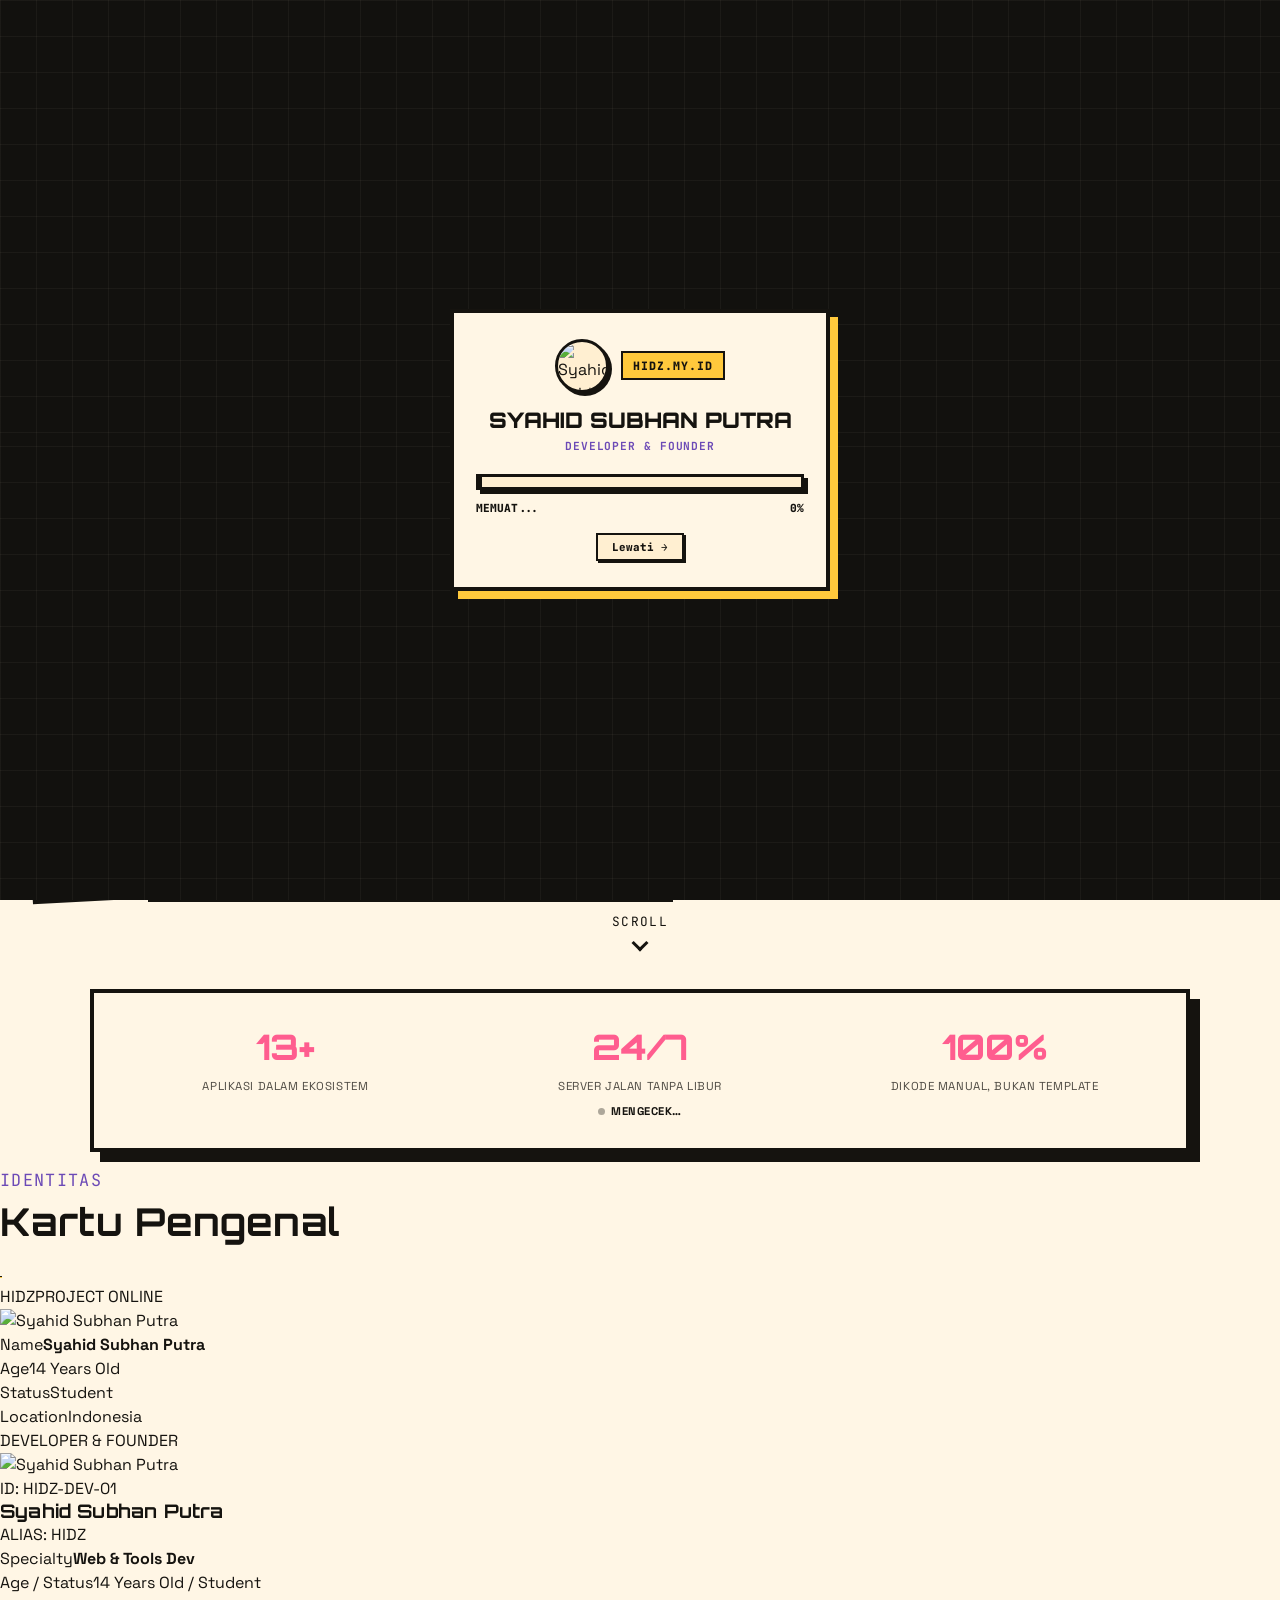
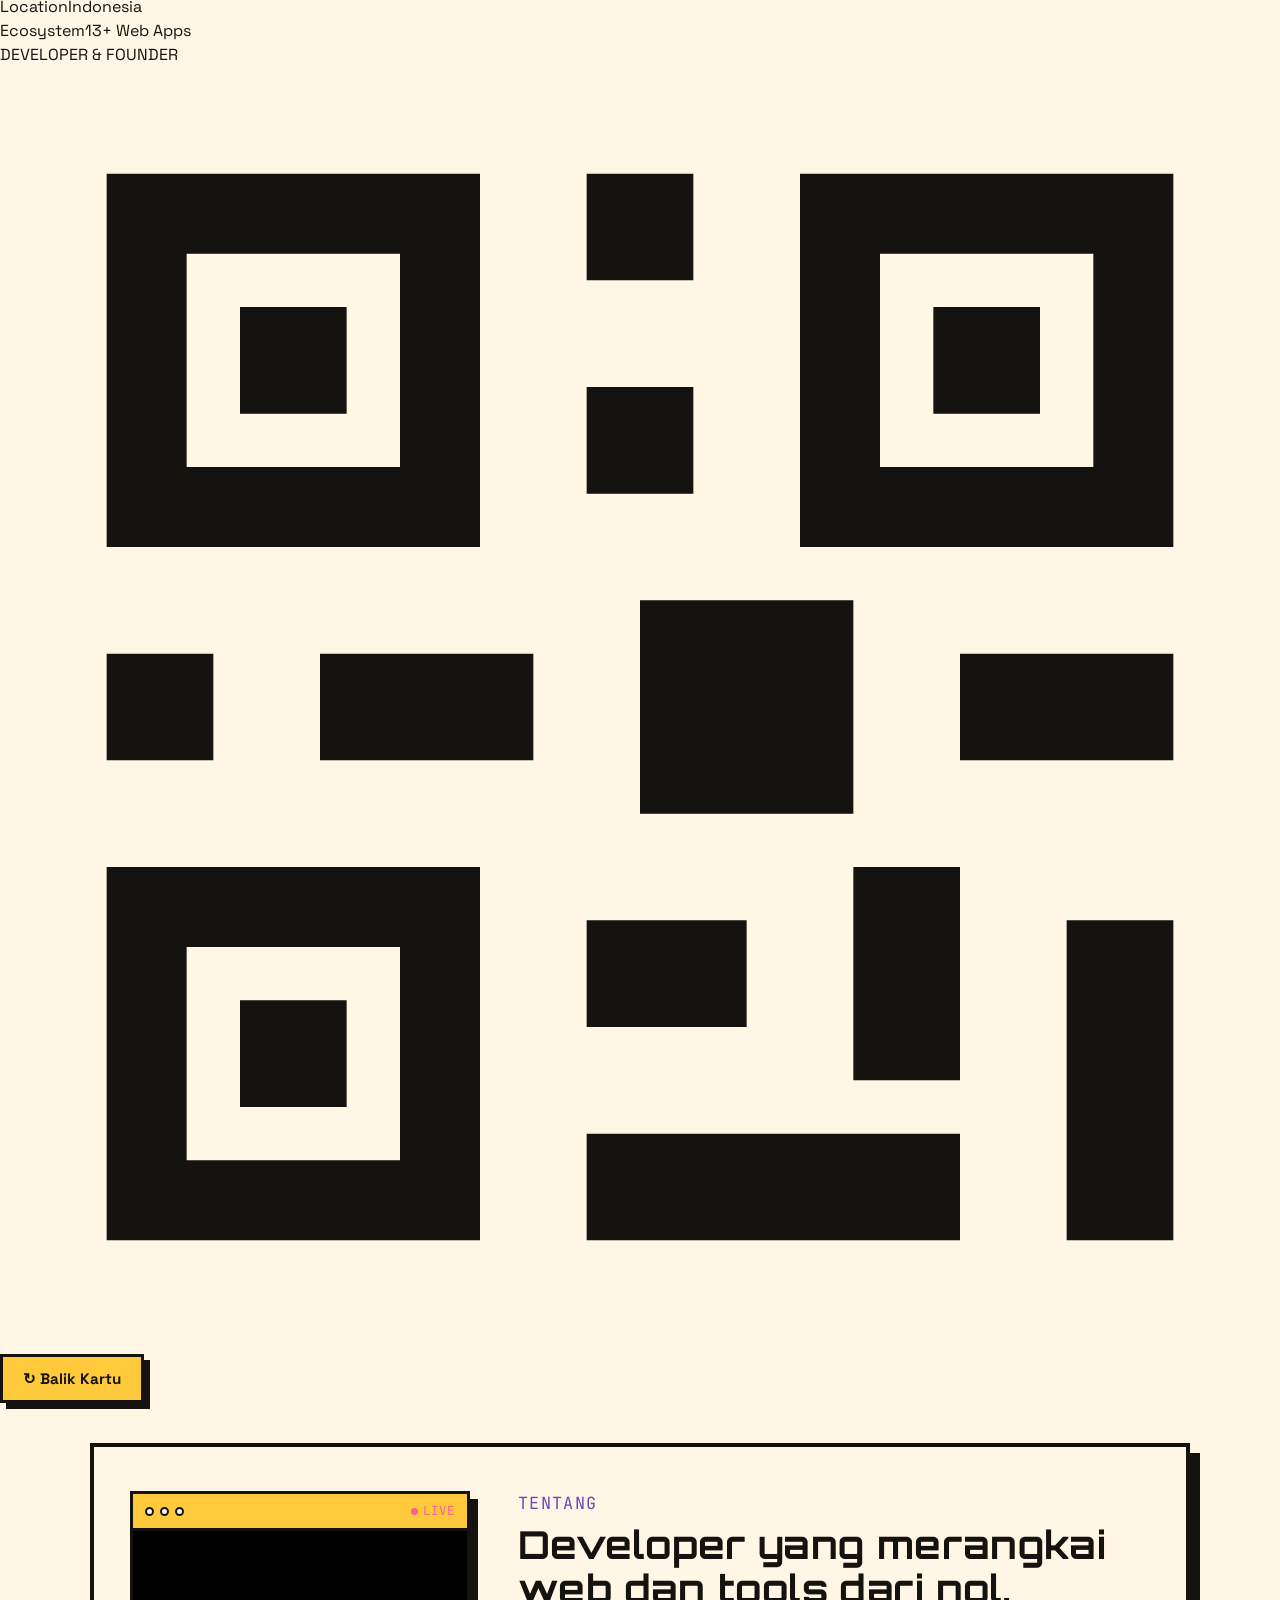
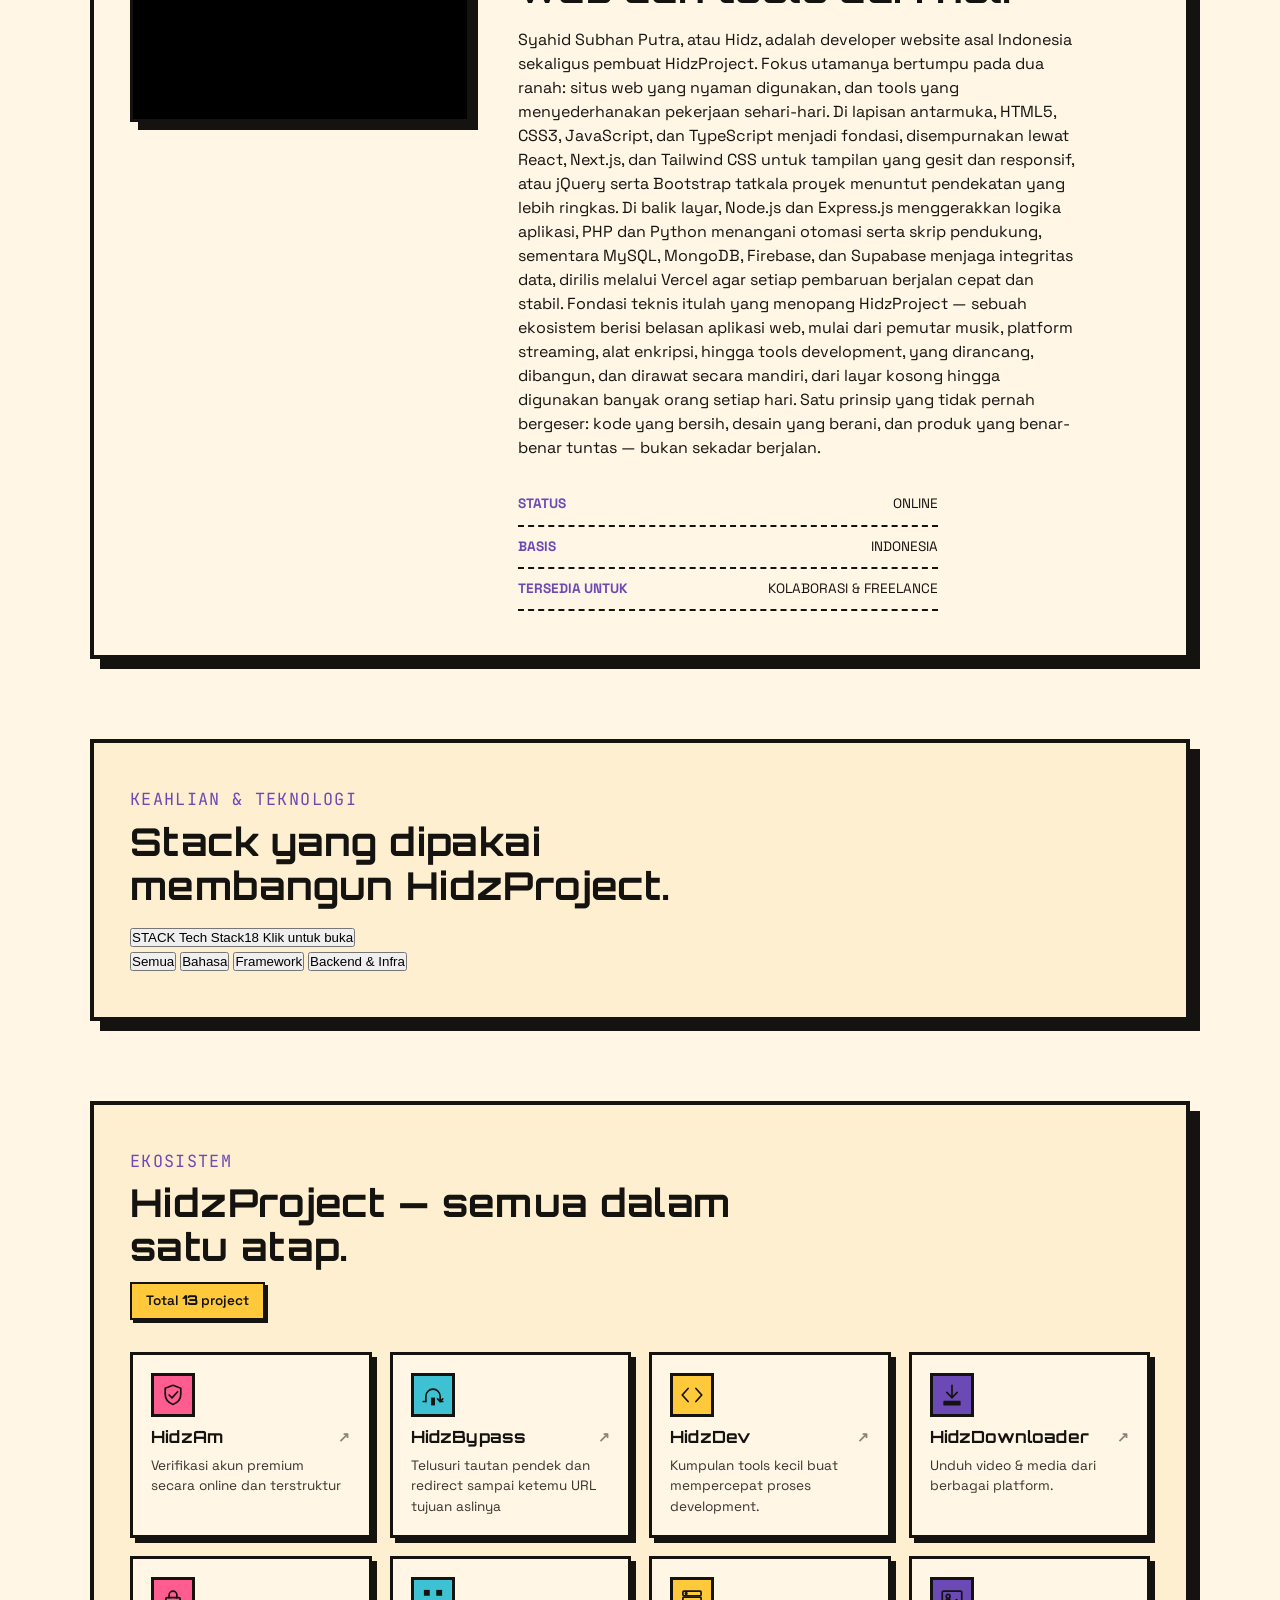
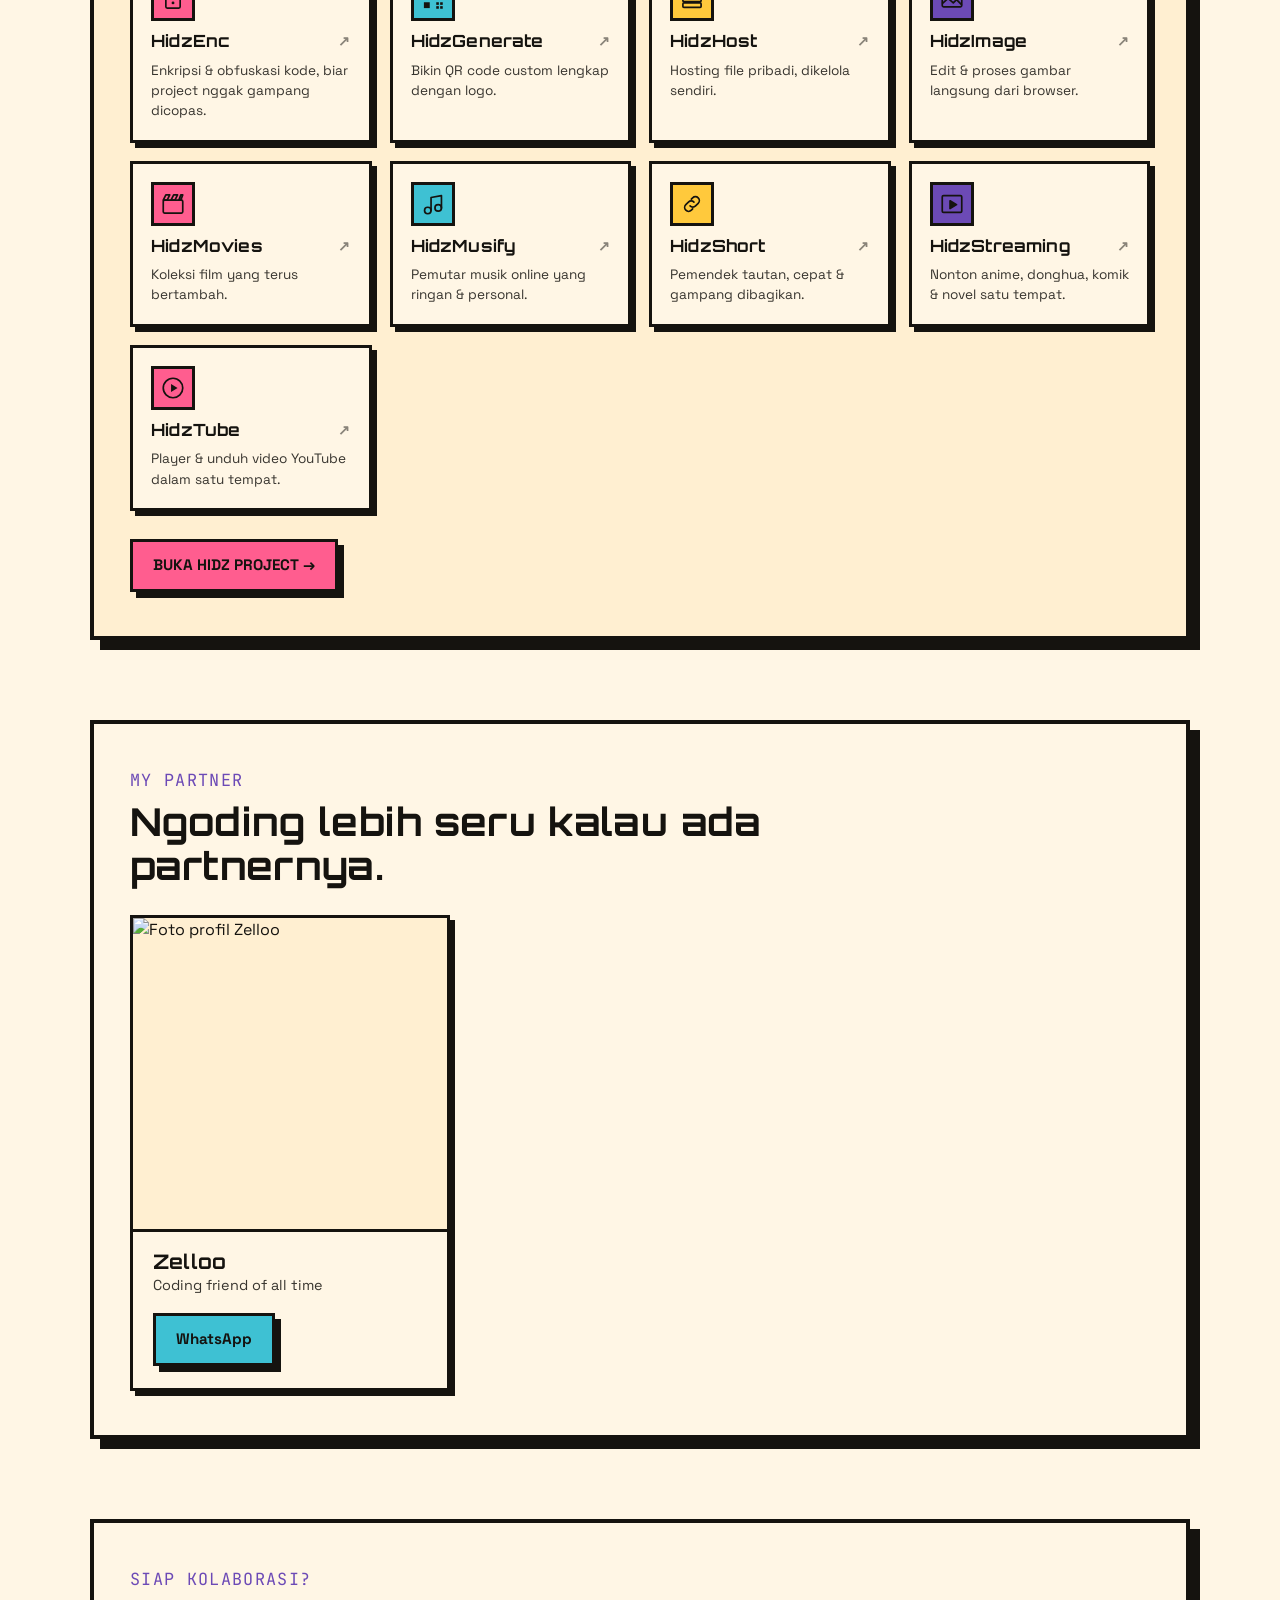
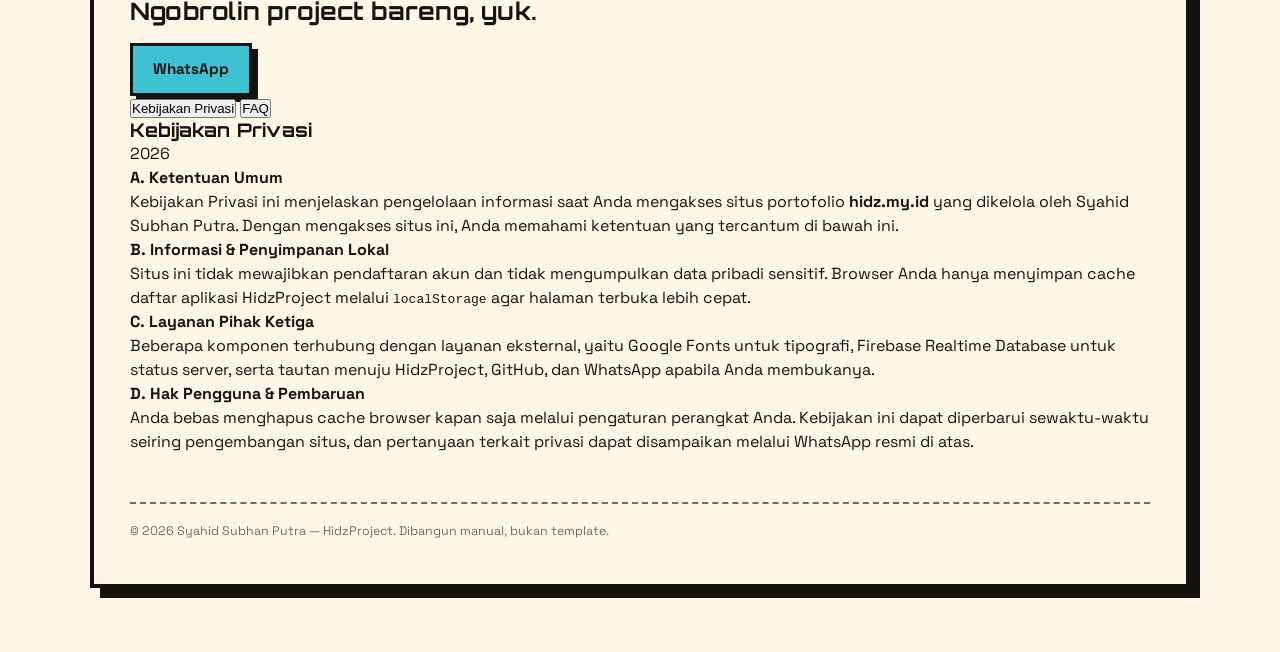
==== public/index.html @ bcac5242 "Perbaiki background intro anti AI slop & ganti icon muka" ====
<!DOCTYPE html>
<html lang="id">
<head>
<meta charset="UTF-8">
<meta name="viewport" content="width=device-width, initial-scale=1.0">
<title>Syahid Subhan Putra — Developer Website</title>
<meta name="description" content="Syahid Subhan Putra (Hidz) adalah developer website asal Indonesia, pembuat HidzProject, ekosistem belasan aplikasi web yang dikode manual dari nol.">
<link rel="preconnect" href="https://fonts.googleapis.com">
<link rel="preconnect" href="https://fonts.gstatic.com" crossorigin>
<link href="https://fonts.googleapis.com/css2?family=Orbitron:wght@500;700;800;900&family=Space+Grotesk:wght@400;500;600;700&family=JetBrains+Mono:wght@500;700;800&display=swap" rel="stylesheet">

<meta name="robots" content="index, follow">
<meta name="theme-color" content="#FFC93C">
<link rel="canonical" href="https://hidz.my.id/">
<meta property="og:type" content="website">
<meta property="og:locale" content="id_ID">
<meta property="og:site_name" content="Syahid Subhan Putra">
<meta property="og:title" content="Syahid Subhan Putra — Developer Website">
<meta property="og:description" content="Merancang & mengurus HidzProject sendirian — belasan aplikasi web, dikode manual, jalan tiap hari tanpa template.">
<meta property="og:image" content="https://www.gobox.my.id/file/KGf7WnxZYzAv.jpg">
<meta property="og:url" content="https://hidz.my.id/">
<meta name="twitter:card" content="summary_large_image">
<meta name="twitter:title" content="Syahid Subhan Putra — Developer Website">
<meta name="twitter:description" content="Merancang & mengurus HidzProject sendirian — belasan aplikasi web, dikode manual, jalan tiap hari tanpa template.">
<meta name="twitter:image" content="https://www.gobox.my.id/file/KGf7WnxZYzAv.jpg">
  <link rel="icon" href="/favicon.ico" sizes="48x48">
  <link rel="icon" type="image/png" sizes="192x192" href="/favicon-192x192.png">
  <link rel="apple-touch-icon" href="/apple-touch-icon.png">
<script type="application/ld+json">
{
  "@context": "https://schema.org",
  "@graph": [
    {
      "@type": "WebSite",
      "@id": "https://hidz.my.id/#website",
      "url": "https://hidz.my.id/",
      "name": "Syahid Subhan Putra",
      "alternateName": "Hidz",
      "inLanguage": "id",
      "publisher": { "@id": "https://hidz.my.id/#person" }
    },
    {
      "@type": "Person",
      "@id": "https://hidz.my.id/#person",
      "name": "Syahid Subhan Putra",
      "alternateName": "Hidz",
      "jobTitle": "Developer Website",
      "url": "https://hidz.my.id/",
      "image": "https://www.gobox.my.id/file/KGf7WnxZYzAv.jpg",
      "sameAs": ["https://wa.me/6289679177876", "https://github.com/Hidz346"],
      "description": "Developer website asal Indonesia, pembuat HidzProject, ekosistem belasan aplikasi web.",
      "knowsAbout": ["JavaScript", "TypeScript", "Firebase", "Supabase", "Next.js", "React", "Web Security"]
    },
    {
      "@type": "Organization",
      "@id": "https://hidzproject.my.id/#organization",
      "name": "HidzProject",
      "url": "https://hidzproject.my.id/",
      "description": "Ekosistem belasan aplikasi web, dari alat kerja harian sampai hiburan digital.",
      "founder": { "@id": "https://hidz.my.id/#person" }
    }
  ]
}
</script>

<style>
  /* ============ TOKENS ============ */
  :root{
    --cream:#FFF6E5;
    --cream-2:#FFEFD1;
    --ink:#15130F;
    --yellow:#FFC93C;
    --pink:#FF5D8F;
    --cyan:#3EC1D3;
    --violet:#6C4AB6;
    --border-w:3px;
    --shadow-off:6px;
  }

  /* ============ RESET ============ */
  *,*::before,*::after{ box-sizing:border-box; margin:0; padding:0; }
  html{ scroll-behavior:smooth; }
  body{
    background:var(--cream);
    color:var(--ink);
    font-family:'Space Grotesk',sans-serif;
    line-height:1.5;
    -webkit-font-smoothing:antialiased;
    overflow-x:hidden;
  }
  img{ max-width:100%; display:block; }
  a{ color:inherit; }
  h1,h2,h3{ font-family:'Orbitron',sans-serif; line-height:1.15; letter-spacing:.01em; }
  .eyebrow{
    font-family:'JetBrains Mono',monospace;
    font-size:1.05rem;
    letter-spacing:.08em;
    color:var(--violet);
    margin-bottom:6px;
  }
  section h2{ font-size:clamp(1.6rem,4vw,2.4rem); margin-bottom:18px; max-width:640px; }
  :focus-visible{ outline:3px solid var(--violet); outline-offset:3px; }

  /* ============ BUTTONS ============ */
  .btn{
    display:inline-flex; align-items:center; gap:8px;
    font-family:'Space Grotesk',sans-serif; font-weight:700; font-size:.95rem;
    text-decoration:none; color:var(--ink);
    background:var(--yellow);
    border:var(--border-w) solid var(--ink);
    padding:12px 20px;
    box-shadow:var(--shadow-off) var(--shadow-off) 0 var(--ink);
    transition:transform .15s ease, box-shadow .15s ease;
    cursor:pointer;
    white-space:nowrap;
  }
  .btn:hover{ transform:translate(-3px,-3px); box-shadow:9px 9px 0 var(--ink); }
  .btn:active{ transform:translate(0,0); box-shadow:2px 2px 0 var(--ink); }
  .btn-wa{ background:var(--cyan); }
  .btn-cta{ background:var(--pink); margin-top:28px; }

  /* ============ FIXED SKY BACKGROUND ============ */
  /* This is the whole page's living backdrop -- fixed to the viewport,
     everything else scrolls on top of it. */
  .bg-scene{
    position:fixed;
    inset:0;
    width:100vw;
    height:100vh;
    height:100dvh;
    overflow:hidden;
    z-index:0;
  }
  .sky-bg{
    position:absolute; inset:0;
    opacity:0;
    transition:opacity 1.8s ease;
    will-change:opacity;
  }
  .sky-bg.is-active{ opacity:1; }

  .clouds{ position:absolute; inset:0; z-index:2; transition:opacity 1.8s ease, filter 1.8s ease; }
  .cloud{ position:absolute; width:150px; opacity:.95; }
  .cloud svg{ width:100%; display:block; }
  .cloud-a{ top:12%; animation:driftA 34s linear infinite; }
  .cloud-b{ top:30%; width:110px; animation:driftB 26s linear infinite; animation-delay:-8s; }
  .cloud-c{ top:6%; width:190px; animation:driftC 42s linear infinite; animation-delay:-20s; }
  @keyframes driftA{ from{ transform:translateX(-20%); } to{ transform:translateX(120vw); } }
  @keyframes driftB{ from{ transform:translateX(-15%); } to{ transform:translateX(120vw); } }
  @keyframes driftC{ from{ transform:translateX(-25%); } to{ transform:translateX(120vw); } }

  .stars{ position:absolute; inset:0; z-index:1; opacity:0; transition:opacity 1.6s ease; }
  .star{
    position:absolute; border-radius:50%; animation:twinkle 2.6s ease-in-out infinite;
    background:radial-gradient(circle, #fff 0%, #fff 45%, rgba(255,255,255,0) 75%);
    box-shadow:0 0 4px 1px rgba(255,255,255,.75);
  }
  .sparkle{
    position:absolute; color:#FFF3C4; font-size:15px; animation:twinkle 3.2s ease-in-out infinite;
    text-shadow:0 0 6px rgba(255,243,196,.9), 0 0 12px rgba(255,243,196,.5);
  }
  @keyframes twinkle{ 0%,100%{ opacity:.15; } 50%{ opacity:1; } }

  .meteors{ position:absolute; inset:0; z-index:1; opacity:0; transition:opacity 1.6s ease; }
  .meteor{
    position:absolute; width:74px; height:2px; border-radius:2px;
    background:linear-gradient(90deg, rgba(255,255,255,0) 0%, rgba(255,255,255,.55) 55%, #fff 100%);
    opacity:0;
    animation:meteorFall 2.6s linear infinite;
  }
  .meteor::after{
    content:'';
    position:absolute; right:-1.5px; top:50%;
    width:5px; height:5px; margin-top:-2.5px;
    border-radius:50%;
    background:#fff;
    box-shadow:0 0 8px 2px rgba(255,255,255,.9), 0 0 16px 5px rgba(210,225,255,.55);
  }
  .meteor-1{ top:6%;  left:66%; animation-delay:.2s; }
  .meteor-2{ top:18%; left:34%; animation-delay:1.3s; }
  .meteor-3{ top:2%;  left:12%; animation-delay:2.5s; }
  .meteor-4{ top:12%; left:86%; animation-delay:3.6s; }
  @keyframes meteorFall{
    0%{ transform:translate(0,0) rotate(45deg); opacity:0; }
    8%{ opacity:1; }
    75%{ opacity:1; }
    100%{ transform:translate(-230px,230px) rotate(45deg); opacity:0; }
  }

  .celestial{
    position:absolute; width:min(14vw,120px); height:min(14vw,120px); z-index:2;
    transition:left 1.9s ease-in-out, bottom 1.9s ease-in-out, opacity 1.3s ease, transform 1.9s ease-in-out;
    will-change:left, bottom, opacity;
  }
  .sun{ transform:translate(-50%,50%); filter:drop-shadow(0 0 26px rgba(255,159,28,.6)); }
  .moon{ transform:translate(-50%,50%); filter:drop-shadow(0 0 16px rgba(230,228,216,.55)); }

  .birds{ position:absolute; inset:0; z-index:2; pointer-events:none; }
  .bird{ position:absolute; width:28px; opacity:.75; animation:birdFly linear infinite; }
  .bird svg{ width:100%; display:block; transform-origin:center; animation:birdFlap .5s ease-in-out infinite; }
  .bird-1{ top:24%; animation-duration:19s; animation-delay:0s; }
  .bird-2{ top:17%; width:20px; animation-duration:25s; animation-delay:-7s; }
  .bird-2 svg{ animation-duration:.42s; }
  @keyframes birdFlap{
    0%, 100%{ transform:translateY(0) rotate(0deg); }
    50%{ transform:translateY(-3px) rotate(-6deg); }
  }
  @keyframes birdFly{ from{ transform:translateX(-10%); } to{ transform:translateX(120vw); } }

  /* phase-driven positions */
  .bg-scene[data-phase="pagi"]  .sun  { left:16%; bottom:10%;  opacity:1; }
  .bg-scene[data-phase="siang"] .sun  { left:50%; bottom:80%;  opacity:1; }
  .bg-scene[data-phase="sore"]  .sun  { left:84%; bottom:14%;  opacity:1; }
  .bg-scene[data-phase="malam"] .sun  { left:50%; bottom:-20%; opacity:0; }

  .bg-scene[data-phase="pagi"]  .moon { left:50%; bottom:-20%; opacity:0; }
  .bg-scene[data-phase="siang"] .moon { left:50%; bottom:-20%; opacity:0; }
  .bg-scene[data-phase="sore"]  .moon { left:50%; bottom:-20%; opacity:0; }
  .bg-scene[data-phase="malam"] .moon { left:50%; bottom:70%;  opacity:1; }

  .bg-scene[data-phase="malam"] .stars   { opacity:1; }
  .bg-scene[data-phase="malam"] .meteors { opacity:1; }
  .bg-scene[data-phase="malam"] .clouds  { opacity:.5; filter:brightness(.45) saturate(.7); }
  .bg-scene[data-phase="sore"]  .clouds  { filter:hue-rotate(8deg) brightness(1.02); }

  .ground{
    position:absolute; left:0; right:0; bottom:0; height:12%;
    background:var(--ink); opacity:.9; z-index:2;
    clip-path:polygon(0 40%, 12% 30%, 26% 45%, 40% 22%, 55% 38%, 70% 18%, 85% 34%, 100% 24%, 100% 100%, 0 100%);
  }

  /* ============ NAV ============ */
  .nav{
    position:sticky; top:0; z-index:50;
    background:var(--cream);
    border-bottom:var(--border-w) solid var(--ink);
  }
  .nav-inner{
    max-width:1100px; margin:0 auto; padding:14px 24px;
    display:flex; align-items:center; justify-content:space-between;
  }
  .logo{ display:inline-flex; align-items:center; }
  .logo-mark{
    width:42px; height:42px;
    border-radius:50%;
    border:var(--border-w) solid var(--ink);
    box-shadow:3px 3px 0 var(--ink);
    object-fit:cover;
    display:block;
  }
  .nav-links{ display:flex; gap:24px; font-size:.85rem; font-weight:600; }
  .nav-links a{ text-decoration:none; position:relative; padding-bottom:4px; }
  .nav-links a.active{ color:var(--pink); }
  .nav-links a.active::after{
    content:''; position:absolute; left:0; right:0; bottom:-4px; height:3px; background:var(--pink);
  }
  @media (max-width:680px){ .nav-links{ display:none; } }

  /* ============ MOBILE NAV (hamburger + drawer) ============ */
  .nav-toggle{
    display:none;
    flex-direction:column; justify-content:center; gap:5px;
    width:38px; height:38px;
    background:var(--cream); border:var(--border-w) solid var(--ink);
    box-shadow:3px 3px 0 var(--ink);
    cursor:pointer;
  }
  .nav-toggle span{ display:block; width:18px; height:2.5px; background:var(--ink); margin:0 auto; }
  .nav-toggle:active{ box-shadow:1px 1px 0 var(--ink); transform:translate(2px,2px); }
  @media (max-width:680px){ .nav-toggle{ display:flex; } }

  .mobile-nav{
    display:none;
    max-height:0;
    overflow:hidden;
    background:var(--cream-2);
    border-bottom:0 solid var(--ink);
    transition:max-height .3s ease;
  }
  .mobile-nav.is-open{ max-height:320px; border-bottom-width:var(--border-w); }
  .mobile-nav-inner{ padding:18px 24px; display:flex; flex-direction:column; gap:14px; }
  .mobile-nav-inner a{ text-decoration:none; font-weight:600; font-size:.95rem; }
  .mobile-nav-inner a.active{ color:var(--pink); }
  .mobile-nav-inner .btn{ align-self:flex-start; }
  @media (max-width:680px){ .mobile-nav{ display:block; } }

  /* ============ HERO (transparent -- sky shows through) ============ */
  .hero{
    position:relative;
    z-index:1;
    min-height:100vh;
    min-height:100dvh;
    display:flex;
    flex-direction:column;
    justify-content:flex-end;
    gap:16px;
    padding:24px;
  }
  .phase-controls{ display:flex; align-items:center; justify-content:space-between; gap:12px; flex-wrap:wrap; }
  .phase-badge{
    font-family:'JetBrains Mono',monospace; font-size:.95rem; letter-spacing:.08em;
    background:var(--cream); border:var(--border-w) solid var(--ink);
    box-shadow:4px 4px 0 var(--ink);
    padding:5px 12px;
  }
  .phase-switch{
    display:flex;
    border:var(--border-w) solid var(--ink);
    box-shadow:4px 4px 0 var(--ink);
    background:var(--cream);
  }
  .phase-switch button{
    width:36px; height:36px;
    display:flex; align-items:center; justify-content:center;
    font-size:1rem; line-height:1;
    background:transparent; border:none; border-right:2px solid var(--ink);
    cursor:pointer; transition:background .15s ease;
  }
  .phase-switch button:last-child{ border-right:none; }
  .phase-switch button:hover{ background:var(--cream-2); }
  .phase-switch button.active{ background:var(--yellow); }

  .hero-content-row{ display:flex; align-items:flex-end; gap:18px; }

  @keyframes heroFadeUp{ from{ opacity:0; transform:translateY(16px); } to{ opacity:1; transform:translateY(0); } }
  .hero-anim-1{ animation:heroFadeUp .8s ease both; animation-delay:.1s; }
  .hero-anim-2{ animation:heroFadeUp .8s ease both; animation-delay:.3s; }
  .hero-anim-3{ animation:heroFadeUp .8s ease both; animation-delay:.9s; }
  .avatar-frame{
    flex-shrink:0;
    width:100px; height:100px;
    border:var(--border-w) solid var(--ink);
    box-shadow:6px 6px 0 var(--ink);
    background:var(--cream-2);
    transform:rotate(-3deg);
    overflow:hidden;
  }
  .avatar-frame img{ width:100%; height:100%; object-fit:cover; }
  .hero-card{
    background:var(--cream);
    border:var(--border-w) solid var(--ink);
    box-shadow:6px 6px 0 var(--ink);
    padding:16px 20px;
  }
  .hero-card h1{ font-size:clamp(1.3rem,4.4vw,2.1rem); white-space:nowrap; overflow:hidden; }
  .hero-name .letter{
    display:inline-block;
    opacity:0;
    animation:letterWaveIn .55s cubic-bezier(.22,1,.36,1) both;
  }
  .hero-name .letter.dir-top{ transform:translateY(-22px); }
  .hero-name .letter.dir-right{ transform:translateX(22px); }
  .hero-name .letter.dir-bottom{ transform:translateY(22px); }
  .hero-name .letter.dir-left{ transform:translateX(-22px); }
  @keyframes letterWaveIn{
    to{ opacity:1; transform:translate(0,0); }
  }
  .hero-card .tagline{ font-size:.92rem; margin-top:6px; max-width:44ch; }
  .hero-card .btn{ margin-top:14px; font-size:.85rem; padding:10px 16px; }

  .scroll-cue{
    align-self:center;
    display:flex; flex-direction:column; align-items:center; gap:6px;
    font-family:'JetBrains Mono',monospace; font-size:.8rem; letter-spacing:.1em;
    color:var(--ink); opacity:.75;
  }
  .scroll-cue .arrow{
    width:12px; height:12px;
    border-right:3px solid var(--ink); border-bottom:3px solid var(--ink);
    transform:rotate(45deg);
    animation:bounce 1.6s ease-in-out infinite;
  }
  @keyframes bounce{ 0%,100%{ transform:translateY(0) rotate(45deg); } 50%{ transform:translateY(6px) rotate(45deg); } }

  /* ============ PANEL SECTIONS ============ */
  /* Transparent wrappers with margin so the fixed sky shows through
     in the gaps above, below, and beside each panel. */
  .panel-section{ position:relative; z-index:1; padding:40px 24px; scroll-margin-top:76px; }
  .panel{
    max-width:1100px; margin:0 auto;
    background:var(--cream);
    border:4px solid var(--ink);
    box-shadow:10px 10px 0 var(--ink);
    padding:44px 36px;
  }
  .panel-alt{ background:var(--cream-2); }

  .stats-section{ padding-top:16px; padding-bottom:16px; }
  .stats-panel{
    display:grid; grid-template-columns:repeat(3,1fr); gap:20px;
    text-align:center; padding:28px 24px;
  }
  .stat-item{ display:flex; flex-direction:column; gap:4px; }
  .stat-number{ font-family:'Orbitron',sans-serif; font-size:clamp(1.5rem,5vw,2.2rem); font-weight:800; color:var(--pink); }
  .stat-label{ font-size:.72rem; letter-spacing:.05em; opacity:.75; }
  @media (max-width:600px){ .stats-panel{ grid-template-columns:1fr; gap:14px; } }

  .server-status{
    display:inline-flex; align-items:center; justify-content:center; gap:6px;
    margin-top:4px;
    font-size:.7rem; font-weight:700; letter-spacing:.05em;
  }
  .status-dot{
    width:7px; height:7px; border-radius:50%;
    background:var(--ink); opacity:.35;
  }
  .server-status.is-online .status-dot{
    background:var(--pink); opacity:1;
    animation:blink 1.4s ease-in-out infinite;
  }
  .server-status.is-online .status-text{ color:var(--pink); }
  .server-status.is-offline .status-dot{ background:var(--ink); opacity:.5; }
  .server-status.is-maintenance .status-dot{
    background:var(--yellow); opacity:1;
    box-shadow:0 0 0 2px var(--ink);
    animation:blink 1.4s ease-in-out infinite;
  }
  .server-status.is-maintenance .status-text{ color:var(--violet); }

  /* ============ ABOUT ============ */
  .about-grid{
    display:grid; grid-template-columns:340px 1fr; gap:48px; align-items:start;
  }
  .cam-widget{
    border:var(--border-w) solid var(--ink);
    box-shadow:8px 8px 0 var(--ink);
    background:var(--ink);
    transform:rotate(-2deg);
  }
  .cam-bar{
    display:flex; align-items:center; gap:6px;
    padding:8px 12px; background:var(--yellow); border-bottom:var(--border-w) solid var(--ink);
  }
  .cam-bar .dot{ width:9px; height:9px; border-radius:50%; border:2px solid var(--ink); background:var(--cream); }
  .cam-label{
    margin-left:auto; font-family:'JetBrains Mono',monospace; letter-spacing:.08em;
    font-size:.78rem; color:var(--pink); display:flex; align-items:center; gap:5px;
  }
  .cam-label::before{
    content:''; width:7px; height:7px; border-radius:50%; background:var(--pink);
    animation:blink 1.4s ease-in-out infinite;
  }
  @keyframes blink{ 0%,100%{ opacity:1; } 50%{ opacity:.25; } }
  .cam-video{ width:100%; aspect-ratio:16/9; object-fit:cover; display:block; background:#000; }

  .status-list{ list-style:none; margin-top:24px; max-width:420px; }
  .status-list li{
    display:flex; justify-content:space-between; gap:12px;
    padding:10px 0; border-bottom:2px dashed var(--ink);
    font-size:.85rem;
  }
  .status-list li span:first-child{ font-weight:700; color:var(--violet); }
  .about-text p.body-copy{ margin-top:2px; max-width:56ch; }

  .skills-group{ margin-top:20px; }
  .skills-group:first-of-type{ margin-top:22px; }
  .skills-label{
    font-family:'JetBrains Mono',monospace; font-size:.78rem; letter-spacing:.1em;
    color:var(--violet); margin-bottom:8px;
  }
  .skills-row{ display:flex; flex-wrap:wrap; gap:10px; }
  .skill-badge{
    font-family:'Space Grotesk',sans-serif; font-weight:700; font-size:.78rem;
    padding:7px 14px;
    background:var(--accent, var(--cream-2));
    border:2px solid var(--ink);
    box-shadow:3px 3px 0 var(--ink);
  }

  /* ============ PROJECTS ============ */
  .project-grid{
    display:grid; grid-template-columns:repeat(auto-fill,minmax(220px,1fr)); gap:18px; margin-top:32px;
  }
  .project-card{
    position:relative;
    background:var(--cream);
    border:var(--border-w) solid var(--ink);
    box-shadow:5px 5px 0 var(--ink);
    padding:18px;
    display:flex; flex-direction:column; gap:10px;
    transition:transform .15s ease, box-shadow .15s ease;
  }
  .project-card:hover{ transform:translate(-3px,-3px); box-shadow:8px 8px 0 var(--ink); }
  .project-card .card-link{ position:absolute; inset:0; z-index:1; }
  .project-icon{
    width:44px; height:44px;
    background:var(--accent, var(--yellow));
    border:var(--border-w) solid var(--ink);
    display:flex; align-items:center; justify-content:center;
  }
  .project-icon svg{ width:26px; height:26px; }
  .project-card h3{ font-size:1.05rem; display:flex; align-items:center; justify-content:space-between; gap:6px; }
  .project-card h3 .go-arrow{ font-size:.85rem; opacity:.5; transition:transform .15s ease, opacity .15s ease; }
  .project-card:hover h3 .go-arrow{ opacity:1; transform:translate(2px,-2px); }
  .project-card p{ font-size:.85rem; opacity:.85; }
  .project-initial{ font-family:'Orbitron',sans-serif; font-weight:800; font-size:1.3rem; line-height:1; }
  .project-empty{ grid-column:1 / -1; font-size:.9rem; opacity:.75; }
  .project-total{
    display:inline-block; margin-top:-4px;
    padding:6px 14px; font-size:.85rem; font-weight:600;
    background:var(--yellow);
    border:2px solid var(--ink);
    box-shadow:3px 3px 0 var(--ink);
  }
  .project-total[hidden]{ display:none; }
  .project-total strong{ font-family:'Orbitron',sans-serif; font-weight:800; }

  /* ============ FOOTER ============ */
  .footer{ padding-bottom:64px; }
  .footer .btn{ margin-top:18px; }
  .footer-credit{ margin-top:48px; font-size:.78rem; opacity:.6; border-top:2px dashed var(--ink); padding-top:18px; }

  /* ============ BACK TO TOP ============ */
  .back-to-top{
    position:fixed; right:20px; bottom:20px; z-index:60;
    width:46px; height:46px;
    background:var(--yellow); border:var(--border-w) solid var(--ink);
    box-shadow:4px 4px 0 var(--ink);
    font-size:1.2rem; font-weight:700; font-family:'Space Grotesk',sans-serif;
    display:flex; align-items:center; justify-content:center;
    cursor:pointer;
    opacity:0; pointer-events:none; transform:translateY(10px);
    transition:opacity .3s ease, transform .3s ease, box-shadow .15s ease;
  }
  .back-to-top.visible{ opacity:1; pointer-events:auto; transform:translateY(0); }
  .back-to-top:hover{ box-shadow:6px 6px 0 var(--ink); transform:translate(-2px,-2px); }

  /* ============ REVEAL ============ */
  [data-reveal]{ opacity:0; transform:translateY(18px); transition:opacity .7s ease, transform .7s ease; }
  [data-reveal].in-view{ opacity:1; transform:translateY(0); }

  /* ============ RESPONSIVE ============ */
  @media (max-width:760px){
    .about-grid{ grid-template-columns:1fr; gap:32px; }
    .cam-widget{ max-width:320px; }
    .hero-content-row{ flex-direction:column; align-items:flex-start; }
    .avatar-frame{ width:80px; height:80px; }
    .hero-card{ width:100%; }
    .panel{ padding:32px 22px; }
    .scroll-cue{ display:none; }
  }

  /* ============ REDUCED MOTION ============ */
  @media (prefers-reduced-motion:reduce){
    *,*::before,*::after{
      animation-duration:.01ms !important;
      animation-iteration-count:1 !important;
      transition-duration:.2s !important;
    }
  }

  /* ---------- PARTNER ---------- */
  .partner-card{
    max-width:320px; margin-top:28px;
    background:var(--cream);
    border:var(--border-w) solid var(--ink);
    box-shadow:5px 5px 0 var(--ink);
    overflow:hidden;
  }
  .partner-photo{
    display:block; width:100%; height:auto; aspect-ratio:1/1;
    object-fit:cover;
    background:var(--cream-2);
    border-bottom:var(--border-w) solid var(--ink);
  }
  .partner-info{ padding:18px 20px 22px; }
  .partner-card h3{ font-size:1.25rem; }
  .partner-card p{ margin-top:2px; font-size:.9rem; opacity:.85; }
  .partner-info .btn{ margin-top:16px; }
</style>
<meta name="referrer" content="strict-origin-when-cross-origin">
<link rel="stylesheet" href="/bio-addons.css?v=19">
</head>
<body>
<style>
#hidzIntro{position:fixed;inset:0;z-index:9999;display:flex;align-items:center;justify-content:center;padding:24px}
#hidzIntro .ic{position:absolute;left:0;right:0;height:50.5%;background:#12110E;background-image:linear-gradient(rgba(255,246,229,.045) 1px,transparent 1px),linear-gradient(90deg,rgba(255,246,229,.045) 1px,transparent 1px);background-size:36px 36px;transition:transform .68s cubic-bezier(.76,0,.24,1)}
#hidzIntro .ic-t{top:0}
#hidzIntro .ic-b{bottom:0}
#hidzIntro.is-leaving .ic-t{border-bottom:3px solid #FFC93C;transform:translateY(-104%)}
#hidzIntro.is-leaving .ic-b{border-top:3px solid #FFC93C;transform:translateY(104%)}
#hidzIntro .ib{position:relative;z-index:2;width:min(380px,100%);background:#FFF6E5;border:4px solid #15130F;box-shadow:8px 8px 0 #FFC93C;padding:26px 22px;text-align:center;transition:opacity .3s ease,transform .35s ease}
#hidzIntro.is-leaving .ib{opacity:0;transform:scale(.95)}
#hidzIntro .ih{display:flex;align-items:center;justify-content:center;gap:12px;margin-bottom:14px}
#hidzIntro .il{width:54px;height:54px;border-radius:50%;border:3px solid #15130F;box-shadow:3px 3px 0 #15130F;object-fit:cover;object-position:50% 68%;background:#FFEFD1}
#hidzIntro .ip{font-family:'JetBrains Mono',monospace;font-size:.72rem;font-weight:800;letter-spacing:.08em;background:#FFC93C;border:2px solid #15130F;padding:4px 10px}
#hidzIntro .it{font-family:'Orbitron',sans-serif;font-size:clamp(1.06rem,4.3vw,1.34rem);font-weight:900;color:#15130F;line-height:1.2}
#hidzIntro .is{font-family:'JetBrains Mono',monospace;font-size:.7rem;font-weight:700;color:#6C4AB6;margin-top:5px;letter-spacing:.08em}
#hidzIntro .itr{margin-top:20px;height:16px;background:#FFEFD1;border:3px solid #15130F;box-shadow:4px 4px 0 #15130F;overflow:hidden}
#hidzIntro .ifl{height:100%;width:0%;background:#FFC93C;border-right:3px solid #15130F}
#hidzIntro .im{margin-top:10px;display:flex;align-items:center;justify-content:space-between;font-family:'JetBrains Mono',monospace;font-size:.7rem;font-weight:800}
#hidzIntro .isk{margin-top:16px;border:2px solid #15130F;padding:5px 14px;font-family:'JetBrains Mono',monospace;font-size:.68rem;font-weight:800;cursor:pointer;background:#FFEFD1;box-shadow:2px 2px 0 #15130F;color:#15130F}
</style>
<div id="hidzIntro"><div class="ic ic-t"></div><div class="ic ic-b"></div><div class="ib"><div class="ih"><img class="il" data-fallback-src="/logo.png" src="https://www.gobox.my.id/file/5JhzJZgCm54T.jpg" alt="Syahid Subhan Putra"><span class="ip">HIDZ.MY.ID</span></div><div class="it">SYAHID SUBHAN PUTRA</div><div class="is">DEVELOPER &amp; FOUNDER</div><div class="itr"><div class="ifl" id="introFill"></div></div><div class="im"><span id="introStep">MEMUAT...</span><span id="introPct">0%</span></div><button type="button" class="isk" id="introSkip">Lewati →</button></div></div>

  <!-- ============ FIXED SKY BACKGROUND (whole-page backdrop) ============ -->
  <div class="bg-scene" id="sky" data-phase="pagi">
    <div class="sky-bg layer-a" id="skyLayerA"></div>
    <div class="sky-bg layer-b" id="skyLayerB"></div>

    <div class="stars" id="stars"></div>

    <div class="clouds">
      <div class="cloud cloud-a">
        <svg viewBox="0 0 100 60">
          <defs>
            <linearGradient id="cloudShadeA" x1="0" y1="0" x2="0" y2="1">
              <stop offset="0%" stop-color="#FFFFFF"/>
              <stop offset="100%" stop-color="#DCD8CC"/>
            </linearGradient>
          </defs>
          <g fill="url(#cloudShadeA)">
            <ellipse cx="47" cy="40" rx="30" ry="12"/>
            <ellipse cx="28" cy="32" rx="17" ry="13"/>
            <ellipse cx="47" cy="24" rx="16" ry="14"/>
            <ellipse cx="66" cy="31" rx="15" ry="12"/>
          </g>
        </svg>
      </div>
      <div class="cloud cloud-b">
        <svg viewBox="0 0 100 60">
          <defs>
            <linearGradient id="cloudShadeB" x1="0" y1="0" x2="0" y2="1">
              <stop offset="0%" stop-color="#FFFFFF"/>
              <stop offset="100%" stop-color="#DCD8CC"/>
            </linearGradient>
          </defs>
          <g fill="url(#cloudShadeB)">
            <ellipse cx="47" cy="40" rx="30" ry="12"/>
            <ellipse cx="28" cy="32" rx="17" ry="13"/>
            <ellipse cx="47" cy="24" rx="16" ry="14"/>
            <ellipse cx="66" cy="31" rx="15" ry="12"/>
          </g>
        </svg>
      </div>
      <div class="cloud cloud-c">
        <svg viewBox="0 0 100 60">
          <defs>
            <linearGradient id="cloudShadeC" x1="0" y1="0" x2="0" y2="1">
              <stop offset="0%" stop-color="#FFFFFF"/>
              <stop offset="100%" stop-color="#DCD8CC"/>
            </linearGradient>
          </defs>
          <g fill="url(#cloudShadeC)">
            <ellipse cx="47" cy="40" rx="30" ry="12"/>
            <ellipse cx="28" cy="32" rx="17" ry="13"/>
            <ellipse cx="47" cy="24" rx="16" ry="14"/>
            <ellipse cx="66" cy="31" rx="15" ry="12"/>
          </g>
        </svg>
      </div>
    </div>

    <div class="birds">
      <div class="bird bird-1"><svg viewBox="0 0 40 20"><path d="M2 12 Q10 2 20 10 Q30 2 38 12" fill="none" stroke="#15130F" stroke-width="3" stroke-linecap="round"/></svg></div>
      <div class="bird bird-2"><svg viewBox="0 0 40 20"><path d="M2 12 Q10 2 20 10 Q30 2 38 12" fill="none" stroke="#15130F" stroke-width="3" stroke-linecap="round"/></svg></div>
    </div>

    <div class="meteors" id="meteors">
      <span class="meteor meteor-1"></span>
      <span class="meteor meteor-2"></span>
      <span class="meteor meteor-3"></span>
      <span class="meteor meteor-4"></span>
    </div>

    <svg class="celestial sun" id="sunEl" viewBox="0 0 120 120">
      <defs>
        <radialGradient id="sunGlow" cx="50%" cy="50%" r="50%">
          <stop offset="0%" stop-color="#FFF6D8" stop-opacity=".9"/>
          <stop offset="45%" stop-color="#FFC93C" stop-opacity=".5"/>
          <stop offset="100%" stop-color="#FF9F1C" stop-opacity="0"/>
        </radialGradient>
        <radialGradient id="sunCore" cx="40%" cy="36%" r="70%">
          <stop offset="0%" stop-color="#FFFCEF"/>
          <stop offset="45%" stop-color="#FFD24C"/>
          <stop offset="100%" stop-color="#FF9F1C"/>
        </radialGradient>
      </defs>
      <circle cx="60" cy="60" r="58" fill="url(#sunGlow)"/>
      <circle cx="60" cy="60" r="30" fill="url(#sunCore)"/>
    </svg>

    <svg class="celestial moon" id="moonEl" viewBox="0 0 120 120">
      <defs>
        <radialGradient id="moonShade" cx="38%" cy="32%" r="75%">
          <stop offset="0%" stop-color="#FFFDF6"/>
          <stop offset="55%" stop-color="#E7E3D6"/>
          <stop offset="100%" stop-color="#B7B3A6"/>
        </radialGradient>
      </defs>
      <path d="M105 63.95A45 45 0 1 1 56.05 15 35 35 0 0 0 105 63.95Z" fill="url(#moonShade)"/>
      <circle cx="42" cy="48" r="6" fill="#C7C2B4" opacity=".5"/>
      <circle cx="33" cy="70" r="4" fill="#C7C2B4" opacity=".45"/>
      <circle cx="55" cy="78" r="3" fill="#C7C2B4" opacity=".4"/>
      <circle cx="28" cy="52" r="2.4" fill="#C7C2B4" opacity=".4"/>
    </svg>

    <div class="ground"></div>
  </div>

  <!-- ============ NAV ============ -->
  <header class="nav">
    <div class="nav-inner">
      <span class="logo">
        <img class="logo-mark" src="/logo.png" width="42" height="42" alt="Logo HidzProject">
      </span>
      <nav class="nav-links">
        <a href="#beranda">Beranda</a>
        <a href="#identitas">ID Card</a>
        <a href="#tentang">Tentang</a>
        <a href="#keahlian">Keahlian</a>
        <a href="#project">Project</a>
        <a href="#partner">Partner</a>
        <a href="#kontak">Kontak</a>
        <a href="#privasi">Privasi</a>
      </nav>
      <button type="button" class="nav-toggle" id="navToggle" aria-label="Buka menu" aria-expanded="false" aria-controls="mobileNav">
        <span></span><span></span><span></span>
      </button>
    </div>
    <div class="mobile-nav" id="mobileNav">
      <div class="mobile-nav-inner">
        <a href="#beranda">Beranda</a>
        <a href="#identitas">ID Card</a>
        <a href="#tentang">Tentang</a>
        <a href="#keahlian">Keahlian</a>
        <a href="#project">Project</a>
        <a href="#partner">Partner</a>
        <a href="#kontak">Kontak</a>
        <a href="#privasi">Privasi</a>
        <a class="btn btn-wa" href="https://wa.me/6289679177876" target="_blank" rel="noopener">WhatsApp</a>
      </div>
    </div>
  </header>

  <!-- ============ HERO ============ -->
  <section class="hero" id="beranda">
    <div class="phase-controls hero-anim-1">
      <span class="phase-badge" id="phaseBadge">PAGI</span>
      <div class="phase-switch" id="phaseSwitch">
        <button type="button" data-phase-btn="pagi" aria-label="Ganti ke pagi">☀️</button>
        <button type="button" data-phase-btn="siang" aria-label="Ganti ke siang">🌤️</button>
        <button type="button" data-phase-btn="sore" aria-label="Ganti ke sore">🌇</button>
        <button type="button" data-phase-btn="malam" aria-label="Ganti ke malam">🌙</button>
      </div>
    </div>

    <div class="hero-content-row hero-anim-2">
      <div class="avatar-frame">
        <img src="https://www.gobox.my.id/file/KGf7WnxZYzAv.jpg" alt="Foto profil Syahid Subhan Putra">
      </div>
      <div class="hero-card">
        <p class="eyebrow" style="margin-bottom:2px;">DEVELOPER WEBSITE</p>
        <h1>SYAHID SUBHAN PUTRA</h1>
        <p class="tagline">Merancang &amp; membangun HidzProject — satu ekosistem yang menaungi belasan aplikasi web, dari alat kerja harian sampai hiburan digital, ditempa sendiri sejak baris kode pertama dan terus melangkah setiap hari.</p>
      </div>
    </div>

    <div class="scroll-cue hero-anim-3"><span>SCROLL</span><span class="arrow"></span></div>
  </section>

  <!-- ============ STATS ============ -->
  <section class="panel-section stats-section">
    <div class="panel stats-panel" data-reveal>
      <div class="stat-item">
        <span class="stat-number" id="statProjects" data-count-to="13" data-suffix="+">0</span>
        <span class="stat-label">APLIKASI DALAM EKOSISTEM</span>
      </div>
      <div class="stat-item">
        <span class="stat-number">24/7</span>
        <span class="stat-label">SERVER JALAN TANPA LIBUR</span>
        <span class="server-status" id="serverStatus" role="status" aria-live="polite">
          <span class="status-dot"></span>
          <span class="status-text" id="statusText">MENGECEK…</span>
        </span>
      </div>
      <div class="stat-item">
        <span class="stat-number" data-count-to="100" data-suffix="%">0</span>
        <span class="stat-label">DIKODE MANUAL, BUKAN TEMPLATE</span>
      </div>
    </div>
  </section>

<section class="id-stage-section" id="identitas">
  <div class="id-stage-inner">
    <div class="id-stage-head" data-reveal>
      <p class="eyebrow">IDENTITAS</p>
      <h2>Kartu Pengenal</h2>
    </div>
    <div class="id-stage" id="idStage">
      <div class="id-lanyard-anchor" aria-hidden="true"><span></span><span></span></div>
      <div class="id-anchor-point" aria-hidden="true">
        <svg class="id-lanyard-svg" id="idLanyardSvg" width="2" height="2" viewBox="-1 -1 2 2">
          <path id="idStrapOutline" d="M 0 0 Q 0 36 0 70" fill="none" stroke="#15130F" stroke-width="24" stroke-linecap="round"/>
          <path id="idStrapBody" d="M 0 0 Q 0 36 0 70" fill="none" stroke="#1E1B16" stroke-width="18" stroke-linecap="round"/>
          <path id="idStrapStripe" d="M 0 0 Q 0 36 0 70" fill="none" stroke="#FFC93C" stroke-width="5" stroke-dasharray="9 9"/>
          <g id="idClasp" transform="translate(0, 70)">
            <rect x="-14" y="-11" width="28" height="13" rx="3" fill="#FFC93C" stroke="#15130F" stroke-width="3"/>
            <circle cx="0" cy="4" r="6.5" fill="none" stroke="#15130F" stroke-width="3"/>
            <circle cx="0" cy="4" r="3" fill="#FFF6E5"/>
          </g>
        </svg>
      </div>
      <div class="id-card-rig" id="idCardRig" data-reveal>
        <div class="id-card-body" id="idCardBody" role="button" tabindex="0">
          <div class="id-face id-face-front">
            <div class="id-glare"></div>
            <div class="id-slot-row"><span class="id-slot-hole"></span></div>
            <div class="id-front-topmeta">
              <span>HIDZPROJECT</span>
              <span class="id-live-chip"><span class="id-live-dot" id="cardLiveDot"></span><span id="cardLiveText">ONLINE</span></span>
            </div>
            <div class="id-front-stage">
              <img class="id-front-photo" data-fallback-src="https://www.gobox.my.id/file/KGf7WnxZYzAv.jpg" src="https://www.gobox.my.id/file/5JhzJZgCm54T.jpg" alt="Syahid Subhan Putra">
            </div>
            <div class="id-front-specs">
              <div class="id-fspec-row"><span>Name</span><span><strong>Syahid Subhan Putra</strong></span></div>
              <div class="id-fspec-row"><span>Age</span><span id="idFrontAge">14 Years Old</span></div>
              <div class="id-fspec-row"><span>Status</span><span>Student</span></div>
              <div class="id-fspec-row"><span>Location</span><span>Indonesia</span></div>
            </div>
            <div class="id-front-banner">
              <span class="id-banner-role">DEVELOPER &amp; FOUNDER</span>
            </div>
          </div>
          <div class="id-face id-face-back">
            <div class="id-glare"></div>
            <div class="id-slot-row"><span class="id-slot-hole"></span></div>
            <div class="id-back-inner">
              <div class="id-back-avatar-box"><img data-fallback-src="https://www.gobox.my.id/file/KGf7WnxZYzAv.jpg" src="https://www.gobox.my.id/file/5JhzJZgCm54T.jpg" alt="Syahid Subhan Putra"></div>
              <span class="id-back-serial">ID: HIDZ-DEV-01</span>
              <div class="id-back-titlegroup">
                <h3>Syahid Subhan Putra</h3>
                <p class="id-back-alias">ALIAS: HIDZ</p>
              </div>
              <div class="id-back-specs">
                <div class="id-spec-row"><span>Specialty</span><span><strong>Web &amp; Tools Dev</strong></span></div>
                <div class="id-spec-row"><span>Age / Status</span><span><span id="idCardAge">14 Years Old</span> / Student</span></div>
                <div class="id-spec-row"><span>Location</span><span>Indonesia</span></div>
                <div class="id-spec-row"><span>Ecosystem</span><span id="idCardProjects">13+ Web Apps</span></div>
              </div>
              <div class="id-back-footer">
                <span class="id-back-foot-txt">DEVELOPER &amp; FOUNDER</span>
                <svg class="id-qr-badge" viewBox="0 0 24 24" fill="#15130F" aria-hidden="true">
                  <path d="M2 2h7v7H2zm1.5 1.5v4h4v-4zm1 1h2v2h-2zM15 2h7v7h-7zm1.5 1.5v4h4v-4zm1 1h2v2h-2zM2 15h7v7H2zm1.5 1.5v4h4v-4zm1 1h2v2h-2zM11 2h2v2h-2zm0 4h2v2h-2zM2 11h2v2H2zm4 0h4v2H6zm6-1h4v4h-4zm6 1h4v2h-4zm-7 5h3v2h-3zm5-1h2v4h-2zm4 1h2v6h-2zm-9 4h7v2h-7z"/>
                </svg>
              </div>
            </div>
          </div>
        </div>
      </div>
      <div class="id-controls-bar" data-reveal>
        <button type="button" class="btn btn-flip" id="idFlipBtn">↻ Balik Kartu</button>
      </div>
    </div>
  </div>
</section>
  <!-- ============ ABOUT ============ -->
  <section class="panel-section" id="tentang">
    <div class="panel about-panel about-grid">
      <div class="cam-widget" data-reveal>
        <div class="cam-bar">
          <span class="dot"></span><span class="dot"></span><span class="dot"></span>
          <span class="cam-label">LIVE</span>
        </div>
        <video class="cam-video" src="https://www.gobox.my.id/file/6HmCobKQgjGS.mp4" autoplay muted loop playsinline></video>
      </div>

      <div class="about-text" data-reveal>
        <p class="eyebrow">TENTANG</p>
        <h2>Developer yang merangkai web dan tools dari nol.</h2>
        <p class="body-copy">Syahid Subhan Putra, atau Hidz, adalah developer website asal Indonesia sekaligus pembuat HidzProject. Fokus utamanya bertumpu pada dua ranah: situs web yang nyaman digunakan, dan tools yang menyederhanakan pekerjaan sehari-hari. Di lapisan antarmuka, HTML5, CSS3, JavaScript, dan TypeScript menjadi fondasi, disempurnakan lewat React, Next.js, dan Tailwind CSS untuk tampilan yang gesit dan responsif, atau jQuery serta Bootstrap tatkala proyek menuntut pendekatan yang lebih ringkas. Di balik layar, Node.js dan Express.js menggerakkan logika aplikasi, PHP dan Python menangani otomasi serta skrip pendukung, sementara MySQL, MongoDB, Firebase, dan Supabase menjaga integritas data, dirilis melalui Vercel agar setiap pembaruan berjalan cepat dan stabil. Fondasi teknis itulah yang menopang HidzProject — sebuah ekosistem berisi belasan aplikasi web, mulai dari pemutar musik, platform streaming, alat enkripsi, hingga tools development, yang dirancang, dibangun, dan dirawat secara mandiri, dari layar kosong hingga digunakan banyak orang setiap hari. Satu prinsip yang tidak pernah bergeser: kode yang bersih, desain yang berani, dan produk yang benar-benar tuntas — bukan sekadar berjalan.</p>

        <ul class="status-list">
          <li><span>STATUS</span><span>ONLINE</span></li>
          <li><span>BASIS</span><span>INDONESIA</span></li>
          <li><span>TERSEDIA UNTUK</span><span>KOLABORASI &amp; FREELANCE</span></li>
        </ul>



      </div>
    </div>
  </section>

  <!-- ============ KEAHLIAN & TECH STACK ============ -->
  <section class="panel-section" id="keahlian">
    <div class="panel panel-alt">
      <p class="eyebrow" data-reveal>KEAHLIAN &amp; TEKNOLOGI</p>
      <h2 data-reveal>Stack yang dipakai membangun HidzProject.</h2>
      <div class="stack-stage" id="stackStage" data-reveal>
        <div class="stack-chips" id="stackChips" aria-hidden="true"></div>
        <button type="button" class="stack-folder" id="stackFolder" aria-expanded="false" aria-controls="stackChips">
          <span class="folder-back"><span class="folder-tab">STACK</span></span>
          <span class="folder-paper p1"></span>
          <span class="folder-paper p2"></span>
          <span class="folder-front">
            <span class="folder-badge-row"><span class="folder-title">Tech Stack</span><span class="folder-count">18</span></span>
            <span class="folder-hint" id="stackFolderHint">Klik untuk buka</span>
          </span>
        </button>
      </div>
      <div class="stack-marquee" aria-label="Daftar teknologi"><div class="stack-marquee-track" id="stackMarqueeTrack"></div></div>
      <div class="stack-filters" id="stackFilters" role="tablist" aria-label="Filter keahlian">
        <button type="button" class="stack-tab is-active" data-stack-cat="all" role="tab" aria-selected="true">Semua</button>
        <button type="button" class="stack-tab" data-stack-cat="bahasa" role="tab" aria-selected="false">Bahasa</button>
        <button type="button" class="stack-tab" data-stack-cat="framework" role="tab" aria-selected="false">Framework</button>
        <button type="button" class="stack-tab" data-stack-cat="backend" role="tab" aria-selected="false">Backend &amp; Infra</button>
      </div>
      <div class="stack-grid" id="stackGrid"></div>
    </div>
  </section>
  <!-- ============ PROJECTS ============ -->
  <section class="panel-section" id="project">
    <div class="panel panel-alt">
      <p class="eyebrow" data-reveal>EKOSISTEM</p>
      <h2 data-reveal>HidzProject — semua dalam satu atap.</h2>
      <p class="project-total" id="projectTotal">Total <strong>13</strong> project</p>

      <div class="project-grid" id="projectGrid" data-reveal>
        <article class="project-card" style="--accent:var(--pink)">
          <div class="project-icon"><svg viewBox="0 0 40 40" fill="none" stroke="#15130F" stroke-width="2.6" stroke-linecap="round" stroke-linejoin="round"><path d="M20 5l12 4.5v9c0 8-5 13.5-12 16-7-2.5-12-8-12-16v-9z"/><path d="M14 20l4.5 4.5L27 15"/></svg></div>
          <h3><span>HidzAm</span><span class="go-arrow" aria-hidden="true">&#8599;</span></h3>
          <p>Verifikasi akun premium secara online dan terstruktur</p>
          <a class="card-link" href="https://hidzproject.my.id/hidzam" target="_blank" rel="noopener" aria-label="Buka HidzAm di HidzProject"></a>
        </article>
        <article class="project-card" style="--accent:var(--cyan)">
          <div class="project-icon"><svg viewBox="0 0 40 40" fill="none" stroke="#15130F" stroke-width="2.6" stroke-linecap="round" stroke-linejoin="round"><path d="M5 30h4"/><path d="M31 30h4"/><path d="M9 30V22a11 11 0 0 1 22 0v8"/><path d="M27 26l4 4 4-4"/><rect x="17" y="24" width="6" height="12" fill="#15130F" stroke="none"/></svg></div>
          <h3><span>HidzBypass</span><span class="go-arrow" aria-hidden="true">&#8599;</span></h3>
          <p>Telusuri tautan pendek dan redirect sampai ketemu URL tujuan aslinya</p>
          <a class="card-link" href="https://hidzproject.my.id/hidzbypass" target="_blank" rel="noopener" aria-label="Buka HidzBypass di HidzProject"></a>
        </article>
        <article class="project-card" style="--accent:var(--yellow)">
          <div class="project-icon"><svg viewBox="0 0 40 40" fill="none" stroke="#15130F" stroke-width="2.6" stroke-linecap="round" stroke-linejoin="round"> <path d="M14 10 L5 20 L14 30"/> <path d="M26 10 L35 20 L26 30"/> </svg></div>
          <h3><span>HidzDev</span><span class="go-arrow" aria-hidden="true">&#8599;</span></h3>
          <p>Kumpulan tools kecil buat mempercepat proses development.</p>
          <a class="card-link" href="https://hidzproject.my.id/hidzdev" target="_blank" rel="noopener" aria-label="Buka HidzDev di HidzProject"></a>
        </article>
        <article class="project-card" style="--accent:var(--violet)">
          <div class="project-icon"><svg viewBox="0 0 40 40" fill="none" stroke="#15130F" stroke-width="2.6" stroke-linecap="round" stroke-linejoin="round"> <path d="M20 5v19"/><path d="M12 16l8 8 8-8"/><path d="M8 30h24v5H8z" fill="#15130F"/> </svg></div>
          <h3><span>HidzDownloader</span><span class="go-arrow" aria-hidden="true">&#8599;</span></h3>
          <p>Unduh video &amp; media dari berbagai platform.</p>
          <a class="card-link" href="https://hidzproject.my.id/hidzdownloader" target="_blank" rel="noopener" aria-label="Buka HidzDownloader di HidzProject"></a>
        </article>
        <article class="project-card" style="--accent:var(--pink)">
          <div class="project-icon"><svg viewBox="0 0 40 40" fill="none" stroke="#15130F" stroke-width="2.6" stroke-linejoin="round"> <rect x="9" y="18" width="22" height="16" rx="2"/> <path d="M14 18v-4a6 6 0 0 1 12 0v4" stroke-linecap="round"/> <circle cx="20" cy="26" r="2.2" fill="#15130F" stroke="none"/> </svg></div>
          <h3><span>HidzEnc</span><span class="go-arrow" aria-hidden="true">&#8599;</span></h3>
          <p>Enkripsi &amp; obfuskasi kode, biar project nggak gampang dicopas.</p>
          <a class="card-link" href="https://hidzproject.my.id/hidzenc" target="_blank" rel="noopener" aria-label="Buka HidzEnc di HidzProject"></a>
        </article>
        <article class="project-card" style="--accent:var(--cyan)">
          <div class="project-icon"><svg viewBox="0 0 40 40" fill="#15130F" stroke="none"> <rect x="6" y="6" width="9" height="9"/><rect x="25" y="6" width="9" height="9"/> <rect x="6" y="25" width="9" height="9"/> <rect x="25" y="25" width="4" height="4"/><rect x="31" y="25" width="4" height="4"/> <rect x="25" y="31" width="4" height="4"/><rect x="31" y="31" width="4" height="4"/> </svg></div>
          <h3><span>HidzGenerate</span><span class="go-arrow" aria-hidden="true">&#8599;</span></h3>
          <p>Bikin QR code custom lengkap dengan logo.</p>
          <a class="card-link" href="https://hidzproject.my.id/hidzgenerate" target="_blank" rel="noopener" aria-label="Buka HidzGenerate di HidzProject"></a>
        </article>
        <article class="project-card" style="--accent:var(--yellow)">
          <div class="project-icon"><svg viewBox="0 0 40 40" fill="none" stroke="#15130F" stroke-width="2.6" stroke-linejoin="round"> <rect x="6" y="8" width="28" height="7" rx="1.5"/> <rect x="6" y="17" width="28" height="7" rx="1.5"/> <rect x="6" y="26" width="28" height="7" rx="1.5"/> <circle cx="11" cy="11.5" r="1.2" fill="#15130F"/> </svg></div>
          <h3><span>HidzHost</span><span class="go-arrow" aria-hidden="true">&#8599;</span></h3>
          <p>Hosting file pribadi, dikelola sendiri.</p>
          <a class="card-link" href="https://hidzproject.my.id/hidzhost" target="_blank" rel="noopener" aria-label="Buka HidzHost di HidzProject"></a>
        </article>
        <article class="project-card" style="--accent:var(--violet)">
          <div class="project-icon"><svg viewBox="0 0 40 40" fill="none" stroke="#15130F" stroke-width="2.6" stroke-linejoin="round"> <rect x="5" y="8" width="30" height="24" rx="2"/> <circle cx="14" cy="16" r="3"/> <path d="M5 27l9-8 8 7 5-5 8 8"/> </svg></div>
          <h3><span>HidzImage</span><span class="go-arrow" aria-hidden="true">&#8599;</span></h3>
          <p>Edit &amp; proses gambar langsung dari browser.</p>
          <a class="card-link" href="https://hidzproject.my.id/hidzimage" target="_blank" rel="noopener" aria-label="Buka HidzImage di HidzProject"></a>
        </article>
        <article class="project-card" style="--accent:var(--pink)">
          <div class="project-icon"><svg viewBox="0 0 40 40" fill="none" stroke="#15130F" stroke-width="2.6" stroke-linejoin="round"> <rect x="5" y="14" width="30" height="20" rx="2"/> <path d="M5 14l4-8h6l-4 8zM17 14l4-8h6l-4 8zM29 14l3-8h3l-3 8z"/> </svg></div>
          <h3><span>HidzMovies</span><span class="go-arrow" aria-hidden="true">&#8599;</span></h3>
          <p>Koleksi film yang terus bertambah.</p>
          <a class="card-link" href="https://hidzproject.my.id/hidzmovies" target="_blank" rel="noopener" aria-label="Buka HidzMovies di HidzProject"></a>
        </article>
        <article class="project-card" style="--accent:var(--cyan)">
          <div class="project-icon"><svg viewBox="0 0 40 40" fill="none" stroke="#15130F" stroke-width="2.6" stroke-linecap="round" stroke-linejoin="round"> <circle cx="12" cy="30" r="5"/><circle cx="28" cy="26" r="5"/> <path d="M17 30V10l16-3v19"/> </svg></div>
          <h3><span>HidzMusify</span><span class="go-arrow" aria-hidden="true">&#8599;</span></h3>
          <p>Pemutar musik online yang ringan &amp; personal.</p>
          <a class="card-link" href="https://hidzproject.my.id/hidzmusify" target="_blank" rel="noopener" aria-label="Buka HidzMusify di HidzProject"></a>
        </article>
        <article class="project-card" style="--accent:var(--yellow)">
          <div class="project-icon"><svg viewBox="0 0 40 40" fill="none" stroke="#15130F" stroke-width="2.6" stroke-linecap="round"> <path d="M17 23a6 6 0 0 0 8.5 0l4-4a6 6 0 0 0-8.5-8.5l-2 2"/> <path d="M23 17a6 6 0 0 0-8.5 0l-4 4a6 6 0 0 0 8.5 8.5l2-2"/> </svg></div>
          <h3><span>HidzShort</span><span class="go-arrow" aria-hidden="true">&#8599;</span></h3>
          <p>Pemendek tautan, cepat &amp; gampang dibagikan.</p>
          <a class="card-link" href="https://hidzproject.my.id/hidzshort" target="_blank" rel="noopener" aria-label="Buka HidzShort di HidzProject"></a>
        </article>
        <article class="project-card" style="--accent:var(--violet)">
          <div class="project-icon"><svg viewBox="0 0 40 40" fill="none" stroke="#15130F" stroke-width="2.6" stroke-linejoin="round"> <rect x="5" y="7" width="30" height="26" rx="2"/> <path d="M17 15l10 6-10 6z" fill="#15130F"/> </svg></div>
          <h3><span>HidzStreaming</span><span class="go-arrow" aria-hidden="true">&#8599;</span></h3>
          <p>Nonton anime, donghua, komik &amp; novel satu tempat.</p>
          <a class="card-link" href="https://hidzproject.my.id/hidzstreaming" target="_blank" rel="noopener" aria-label="Buka HidzStreaming di HidzProject"></a>
        </article>
        <article class="project-card" style="--accent:var(--pink)">
          <div class="project-icon"><svg viewBox="0 0 40 40" fill="none" stroke="#15130F" stroke-width="2.6" stroke-linejoin="round"> <circle cx="20" cy="20" r="15"/> <path d="M17 14l10 6-10 6z" fill="#15130F" stroke="none"/> </svg></div>
          <h3><span>HidzTube</span><span class="go-arrow" aria-hidden="true">&#8599;</span></h3>
          <p>Player &amp; unduh video YouTube dalam satu tempat.</p>
          <a class="card-link" href="https://hidzproject.my.id/hidztube" target="_blank" rel="noopener" aria-label="Buka HidzTube di HidzProject"></a>
        </article>
      </div>

      <a class="btn btn-cta" href="https://hidzproject.my.id" target="_blank" rel="noopener">BUKA HIDZ PROJECT →</a>
    </div>
  </section>


  <!-- ============ PARTNER ============ -->
  <section class="panel-section" id="partner">
    <div class="panel">
      <p class="eyebrow" data-reveal>MY PARTNER</p>
      <h2 data-reveal>Ngoding lebih seru kalau ada partnernya.</h2>
      <article class="partner-card" data-reveal>
        <img class="partner-photo" src="https://www.gobox.my.id/file/N1uccybXnZI2.jpg" width="320" height="320" loading="lazy" alt="Foto profil Zelloo">
        <div class="partner-info">
          <h3>Zelloo</h3>
          <p>Coding friend of all time</p>
          <a class="btn btn-wa" href="https://wa.me/6285181207025" target="_blank" rel="noopener">WhatsApp</a>
        </div>
      </article>
    </div>
  </section>


  <!-- ============ FOOTER ============ -->
  <footer class="panel-section footer" id="kontak">
    <div class="panel footer-panel">
      <p class="eyebrow" data-reveal>SIAP KOLABORASI?</p>
      <h2 data-reveal>Ngobrolin project bareng, yuk.</h2>
      <a class="btn btn-wa" data-reveal href="https://wa.me/6289679177876" target="_blank" rel="noopener">WhatsApp</a>
      <section class="legal-box" id="privasi" aria-labelledby="legalTitle" data-reveal>
        <div class="legal-shell">
          <div class="legal-nav" role="tablist" aria-label="Menu Privasi">
            <button type="button" class="legal-tab is-active" data-legal-tab="policy" role="tab" aria-selected="true">Kebijakan Privasi</button>
            <button type="button" class="legal-tab" data-legal-tab="faq" role="tab" aria-selected="false">FAQ</button>
          </div>
          <div class="legal-content">
            <div class="legal-pane" data-legal-pane="policy">
              <div class="legal-panel-head">
                <h3 id="legalTitle">Kebijakan Privasi</h3>
                <span class="legal-updated" id="legalYearBadge">2026</span>
              </div>
              <div class="legal-doc">
                <div class="legal-sec">
                  <h4>A. Ketentuan Umum</h4>
                  <p>Kebijakan Privasi ini menjelaskan pengelolaan informasi saat Anda mengakses situs portofolio <strong>hidz.my.id</strong> yang dikelola oleh Syahid Subhan Putra. Dengan mengakses situs ini, Anda memahami ketentuan yang tercantum di bawah ini.</p>
                </div>
                <div class="legal-sec">
                  <h4>B. Informasi &amp; Penyimpanan Lokal</h4>
                  <p>Situs ini tidak mewajibkan pendaftaran akun dan tidak mengumpulkan data pribadi sensitif. Browser Anda hanya menyimpan cache daftar aplikasi HidzProject melalui <code>localStorage</code> agar halaman terbuka lebih cepat.</p>
                </div>
                <div class="legal-sec">
                  <h4>C. Layanan Pihak Ketiga</h4>
                  <p>Beberapa komponen terhubung dengan layanan eksternal, yaitu Google Fonts untuk tipografi, Firebase Realtime Database untuk status server, serta tautan menuju HidzProject, GitHub, dan WhatsApp apabila Anda membukanya.</p>
                </div>
                <div class="legal-sec">
                  <h4>D. Hak Pengguna &amp; Pembaruan</h4>
                  <p>Anda bebas menghapus cache browser kapan saja melalui pengaturan perangkat Anda. Kebijakan ini dapat diperbarui sewaktu-waktu seiring pengembangan situs, dan pertanyaan terkait privasi dapat disampaikan melalui WhatsApp resmi di atas.</p>
                </div>
              </div>
            </div>
            <div class="legal-pane" data-legal-pane="faq" hidden>
              <div class="legal-panel-head">
                <h3>Frequently Asked Questions (FAQ)</h3>
                <span class="legal-updated">PRIVASI</span>
              </div>
              <div class="faq-list">
                <div class="faq-item is-open">
                  <button type="button" class="faq-q" aria-expanded="true"><span>Data apa saja yang diproses oleh hidz.my.id?</span><span class="faq-icon">×</span></button>
                  <div class="faq-a">Situs portofolio ini tidak meminta login, formulir, maupun data pribadi. Hanya cache lokal daftar aplikasi HidzProject yang disimpan di browser Anda agar pemuatan lebih cepat.</div>
                </div>
                <div class="faq-item">
                  <button type="button" class="faq-q" aria-expanded="false"><span>Apakah situs ini menggunakan cookies atau pelacak iklan?</span><span class="faq-icon">+</span></button>
                  <div class="faq-a">Tidak. Situs ini bebas dari iklan dan tidak memasang pelacak perilaku pengunjung untuk tujuan pemasaran pihak ketiga.</div>
                </div>
                <div class="faq-item">
                  <button type="button" class="faq-q" aria-expanded="false"><span>Mengapa halaman terhubung ke Firebase dan Google Fonts?</span><span class="faq-icon">+</span></button>
                  <div class="faq-a">Google Fonts digunakan untuk menampilkan huruf website dengan rapi, sedangkan Firebase Realtime Database dipakai untuk menampilkan status online atau maintenance server HidzProject secara real-time.</div>
                </div>
                <div class="faq-item">
                  <button type="button" class="faq-q" aria-expanded="false"><span>Bagaimana jika saya menghubungi lewat WhatsApp atau membuka tautan GitHub?</span><span class="faq-icon">+</span></button>
                  <div class="faq-a">Tautan WhatsApp, GitHub, dan HidzProject bersifat eksternal. Saat Anda membukanya, kebijakan privasi masing-masing platform tersebut yang berlaku.</div>
                </div>
                <div class="faq-item">
                  <button type="button" class="faq-q" aria-expanded="false"><span>Bagaimana cara menghapus data cache lokal dari browser saya?</span><span class="faq-icon">+</span></button>
                  <div class="faq-a">Anda dapat menghapusnya kapan saja lewat menu Pengaturan Browser &gt; Privasi / Hapus Data Penjelajahan &gt; Data Situs.</div>
                </div>
                <div class="faq-item">
                  <button type="button" class="faq-q" aria-expanded="false"><span>Bagaimana cara menghubungi pengelola terkait privasi atau kolaborasi?</span><span class="faq-icon">+</span></button>
                  <div class="faq-a">Silakan hubungi langsung melalui tombol WhatsApp resmi yang tersedia di bagian kontak di atas.</div>
                </div>
              </div>
            </div>
          </div>
        </div>
      </section>
      <p class="footer-credit">© 2026 Syahid Subhan Putra — HidzProject. Dibangun manual, bukan template.</p>
    </div>
  </footer>

  <button type="button" class="back-to-top" id="backToTop" aria-label="Kembali ke atas">↑</button>

<script>
(function(){
  // ============ HERO NAME WAVE-IN ============
  // Each letter enters from a different direction on a repeating cycle
  // (top, right, bottom, left) to read like a wave sweeping across the name.
  var nameEl = document.querySelector('.hero-card h1');
  if (nameEl){
    var fullText = nameEl.textContent;
    var directions = ['dir-top', 'dir-right', 'dir-bottom', 'dir-left'];
    var staggerMs = 40;
    var baseDelayMs = 900;
    var letterIndex = 0;
    var markup = '';

    for (var i = 0; i < fullText.length; i++){
      var ch = fullText[i];
      if (ch === ' '){
        markup += ' ';
        continue;
      }
      var dir = directions[letterIndex % directions.length];
      var delay = baseDelayMs + (letterIndex * staggerMs);
      markup += '<span class="letter ' + dir + '" style="animation-delay:' + delay + 'ms">' + ch + '</span>';
      letterIndex++;
    }

    nameEl.setAttribute('aria-label', fullText);
    nameEl.innerHTML = '<span class="hero-name" aria-hidden="true">' + markup + '</span>';
  }

  // ============ FIT NAMA HERO KE SATU BARIS ============
  // Nama wajib tampil satu baris di kartu manapun ukurannya. Kalau lebar
  // teks asli lebih besar dari lebar kartu, font diperkecil proporsional
  // supaya tetap muat tanpa turun baris.
  function fitHeroName(){
    if (!nameEl) return;
    nameEl.style.fontSize = '';
    var baseSize = parseFloat(getComputedStyle(nameEl).fontSize);
    var available = nameEl.clientWidth;
    var required = nameEl.scrollWidth;
    if (required > available && available > 0){
      var newSize = (baseSize * (available / required)) * 0.97;
      nameEl.style.fontSize = Math.max(newSize, 12) + 'px';
    }
  }
  fitHeroName();

  var heroNameResizeTimer = null;
  window.addEventListener('resize', function(){
    clearTimeout(heroNameResizeTimer);
    heroNameResizeTimer = setTimeout(fitHeroName, 150);
  });

  // Orbitron dimuat lewat Google Fonts dengan font-display:swap, jadi saat
  // fitHeroName() pertama kali jalan, teks masih dirender pakai font
  // fallback yang lebih ramping. Begitu Orbitron selesai dimuat dan
  // di-swap, lebar teks bisa membengkak lagi — makanya perlu diukur ulang.
  if (window.document && document.fonts && document.fonts.ready){
    document.fonts.ready.then(fitHeroName);
  }

  // ============ SKY PHASE CYCLE ============
  var phases = ['pagi','siang','sore','malam'];
  var gradients = {
    pagi:  'linear-gradient(180deg, #FFD3A5 0%, #FF9F7A 32%, #FFE3B0 68%, #FFF6E5 100%)',
    siang: 'linear-gradient(180deg, #3EC1D3 0%, #7FDCE8 42%, #D7F5F8 78%, #FFF6E5 100%)',
    sore:  'linear-gradient(180deg, #6C4AB6 0%, #FF5D8F 46%, #FFB35C 76%, #FFE3B0 100%)',
    malam: 'linear-gradient(180deg, #0D0B24 0%, #1B1640 46%, #2E1A47 80%, #3A2359 100%)'
  };

  var sky = document.getElementById('sky');
  var layerA = document.getElementById('skyLayerA');
  var layerB = document.getElementById('skyLayerB');
  var badge = document.getElementById('phaseBadge');
  var switchButtons = document.querySelectorAll('#phaseSwitch button');
  var idx = 0;
  var active = layerA;
  var inactive = layerB;
  var cycleTimer = null;

  var labels = { pagi:'PAGI', siang:'SIANG', sore:'SORE', malam:'MALAM' };
  var dayPhases = { pagi:true, siang:true };

  function setActiveButton(phase){
    switchButtons.forEach(function(btn){
      btn.classList.toggle('active', btn.getAttribute('data-phase-btn') === phase);
    });
  }

  // ============ BURUNG: TERBANG KELUAR SAAT MASUK SORE/MALAM ============
  // Burung tidak boleh langsung hilang (fade) di tengah layar saat fase
  // berganti. Posisi terbangnya saat ini "dikunci" lalu dilanjutkan sampai
  // benar-benar keluar ke kanan layar, baru dianggap hilang.
  var birdEls = document.querySelectorAll('.bird');

  function sendBirdsAway(){
    var vw = window.innerWidth;
    birdEls.forEach(function(bird){
      // posisi X asli diambil dari layout (bukan parsing string transform),
      // supaya tetap akurat di semua browser walau format matrix-nya beda-beda
      var currentX = bird.getBoundingClientRect().left;
      var totalDistance = vw * 1.2;
      var durationMs = (parseFloat(getComputedStyle(bird).animationDuration) || 20) * 1000;
      var speed = totalDistance / durationMs;
      var targetX = vw * 1.3;
      var remaining = Math.max(targetX - currentX, vw * 0.15);
      var travelSec = (remaining / speed) / 1000;
      // dibatasi maksimal 2.6s supaya burung pasti tuntas keluar layar
      // sebelum siklus fase otomatis (tiap 5 detik) berpindah lagi
      travelSec = Math.min(Math.max(travelSec, 0.7), 2.6);

      bird.style.animation = 'none';
      bird.style.transform = 'translateX(' + currentX + 'px)';
      void bird.offsetWidth;
      bird.style.transition = 'transform ' + travelSec.toFixed(2) + 's linear';
      bird.style.transform = 'translateX(' + targetX + 'px)';
    });
  }

  function resetBirdsForFlight(){
    birdEls.forEach(function(bird){
      bird.style.transition = '';
      bird.style.transform = '';
      bird.style.animation = '';
    });
  }

  function applyPhase(phase){
    var newIdx = phases.indexOf(phase);
    if (newIdx === -1 || phase === phases[idx]) return;
    var prevPhase = phases[idx];
    idx = newIdx;
    inactive.style.background = gradients[phase];

    var wasDay = !!dayPhases[prevPhase];
    var isDay = !!dayPhases[phase];
    if (wasDay && !isDay) sendBirdsAway();
    if (!wasDay && isDay) resetBirdsForFlight();

    requestAnimationFrame(function(){
      inactive.classList.add('is-active');
      active.classList.remove('is-active');
      sky.setAttribute('data-phase', phase);
      badge.textContent = labels[phase];
      setActiveButton(phase);
      var tmp = active; active = inactive; inactive = tmp;
    });
  }

  function startCycle(){
    if (cycleTimer) clearInterval(cycleTimer);
    cycleTimer = setInterval(function(){
      applyPhase(phases[(idx + 1) % phases.length]);
    }, 5000);
  }

  // initial paint
  active.style.background = gradients[phases[idx]];
  active.classList.add('is-active');
  sky.setAttribute('data-phase', phases[idx]);
  badge.textContent = labels[phases[idx]];
  setActiveButton(phases[idx]);
  startCycle();

  switchButtons.forEach(function(btn){
    btn.addEventListener('click', function(){
      applyPhase(btn.getAttribute('data-phase-btn'));
      startCycle();
    });
  });

  // ============ STARS ============
  var starsEl = document.getElementById('stars');
  var starsHtml = '';
  for (var i = 0; i < 34; i++){
    var top = (Math.random() * 68).toFixed(1);
    var left = (Math.random() * 100).toFixed(1);
    var delay = (Math.random() * 4).toFixed(2);
    var size = (Math.random() * 2 + 1.4).toFixed(1);
    starsHtml += '<span class="star" style="top:' + top + '%;left:' + left + '%;width:' + size + 'px;height:' + size + 'px;animation-delay:' + delay + 's;"></span>';
  }
  for (var j = 0; j < 4; j++){
    var stop = (Math.random() * 46).toFixed(1);
    var sleft = (Math.random() * 100).toFixed(1);
    var sdelay = (Math.random() * 4).toFixed(2);
    starsHtml += '<span class="sparkle" style="top:' + stop + '%;left:' + sleft + '%;animation-delay:' + sdelay + 's;">&#10022;</span>';
  }
  starsEl.innerHTML = starsHtml;

  // ============ COUNT-UP (for stat numbers) ============
  function animateCounts(root){
    var els = root.querySelectorAll('[data-count-to]');
    els.forEach(function(el){
      var target = parseInt(el.getAttribute('data-count-to'), 10);
      var suffix = el.getAttribute('data-suffix') || '';
      var duration = 900;
      var startTime = null;
      function step(ts){
        // dibaca ulang tiap frame: jumlah project bisa berubah saat animasi jalan
        target = parseInt(el.getAttribute('data-count-to'), 10);
        if (!startTime) startTime = ts;
        var progress = Math.min((ts - startTime) / duration, 1);
        el.textContent = Math.floor(progress * target) + suffix;
        if (progress < 1) requestAnimationFrame(step);
        else el.textContent = target + suffix;
      }
      requestAnimationFrame(step);
    });
  }

  // ============ REVEAL ON SCROLL ============
  var reveals = document.querySelectorAll('[data-reveal]');
  if ('IntersectionObserver' in window){
    var io = new IntersectionObserver(function(entries){
      entries.forEach(function(entry){
        if (entry.isIntersecting){
          entry.target.classList.add('in-view');
          animateCounts(entry.target);
          io.unobserve(entry.target);
        }
      });
    }, { threshold: 0.15 });
    reveals.forEach(function(el){ io.observe(el); });
  } else {
    reveals.forEach(function(el){
      el.classList.add('in-view');
      animateCounts(el);
    });
  }

  // ============ MOBILE NAV TOGGLE ============
  var navToggle = document.getElementById('navToggle');
  var mobileNav = document.getElementById('mobileNav');
  if (navToggle && mobileNav){
    function closeMobileNav(){
      mobileNav.classList.remove('is-open');
      navToggle.setAttribute('aria-expanded', 'false');
    }
    navToggle.addEventListener('click', function(){
      var isOpen = mobileNav.classList.toggle('is-open');
      navToggle.setAttribute('aria-expanded', isOpen ? 'true' : 'false');
    });
    mobileNav.querySelectorAll('a').forEach(function(a){
      a.addEventListener('click', closeMobileNav);
    });
  }

  // ============ SCROLLSPY (nav links) ============
  var navLinks = document.querySelectorAll('.nav-links a, .mobile-nav-inner a:not(.btn)');
  var sectionMap = {};
  navLinks.forEach(function(link){
    var id = link.getAttribute('href').slice(1);
    var el = document.getElementById(id);
    if (el){
      if (!sectionMap[id]) sectionMap[id] = [];
      sectionMap[id].push(link);
    }
  });
  if ('IntersectionObserver' in window){
    var spy = new IntersectionObserver(function(entries){
      entries.forEach(function(entry){
        var links = sectionMap[entry.target.id];
        if (!links || !entry.isIntersecting) return;
        navLinks.forEach(function(l){ l.classList.remove('active'); });
        links.forEach(function(l){ l.classList.add('active'); });
      });
    }, { rootMargin: '-45% 0px -50% 0px' });
    Object.keys(sectionMap).forEach(function(id){ spy.observe(document.getElementById(id)); });
  }

  // ============ BACK TO TOP ============
  var backToTop = document.getElementById('backToTop');
  var ticking = false;
  window.addEventListener('scroll', function(){
    if (ticking) return;
    ticking = true;
    requestAnimationFrame(function(){
      backToTop.classList.toggle('visible', window.scrollY > window.innerHeight * 0.8);
      ticking = false;
    });
  });
  backToTop.addEventListener('click', function(){
    window.scrollTo({ top: 0, behavior: 'smooth' });
  });

  // ============ STATUS HIDZPROJECT (ONLINE / MAINTENANCE / GANGGUAN) ============
  // Status diambil dari beberapa sumber, urutan prioritasnya:
  //   1. Firebase (real-time)  -> maintenance yang dinyalakan lewat panel admin
  //   2. Cek server            -> situs HidzProject menjawab atau tidak
  //   3. Firebase saja         -> tanpa maintenance dianggap online
  //   4. Ping dari browser     -> jalan hanya kalau tiga sumber di atas kosong
  // Ping nggak bisa diandalkan karena HidzProject mengirim header
  // Cross-Origin-Resource-Policy: same-origin. Header itu memblokir fetch
  // no-cors dari domain lain, jadi ping selalu gagal walau situsnya sehat.
  var SERVER_STATUS_URL = 'https://hidzproject.my.id/';
  var MAINTENANCE_URL = 'https://hidzproject-8f335-default-rtdb.asia-southeast1.firebasedatabase.app/hidz_maintenance_mode.json';
  var serverStatusEl = document.getElementById('serverStatus');
  var statusTextEl = document.getElementById('statusText');
  var live = { maint: null, siteUp: null, pingUp: null };

  function setServerStatus(state, detail){
    if (!serverStatusEl) return;
    serverStatusEl.classList.remove('is-online', 'is-offline', 'is-checking', 'is-maintenance');
    serverStatusEl.classList.add('is-' + state);
    if (statusTextEl){
      statusTextEl.textContent =
        state === 'online' ? 'ONLINE' :
        state === 'maintenance' ? 'MAINTENANCE' + (detail ? ' ' + detail : '') :
        state === 'offline' ? 'GANGGUAN' : 'MENGECEK…';
    }
  }

  function refreshServerStatus(){
    var m = live.maint;
    if (m && m.active === true){
      var pct = (typeof m.progress === 'number' && isFinite(m.progress))
        ? Math.max(0, Math.min(100, Math.round(m.progress))) + '%' : '';
      setServerStatus('maintenance', pct);
    } else if (live.siteUp !== null){
      setServerStatus(live.siteUp ? 'online' : 'offline');
    } else if (live.maint !== null || live.pingUp === true){
      setServerStatus('online');
    } else if (live.pingUp === false){
      setServerStatus('offline');
    } else {
      setServerStatus('checking');
    }
  }

  function pingServer(){
    if (!serverStatusEl || !window.fetch) return;
    if (live.siteUp !== null || live.maint !== null) return; // status sudah pasti, ping nggak perlu

    var timedOut = false;
    var controller = (typeof AbortController !== 'undefined') ? new AbortController() : null;
    var timer = setTimeout(function(){
      timedOut = true;
      if (controller) controller.abort();
    }, 6000);

    fetch(SERVER_STATUS_URL, {
      mode: 'no-cors',
      cache: 'no-store',
      signal: controller ? controller.signal : undefined
    }).then(function(){
      clearTimeout(timer);
      if (!timedOut){ live.pingUp = true; refreshServerStatus(); }
    }).catch(function(){
      clearTimeout(timer);
      live.pingUp = false;
      refreshServerStatus();
    });
  }

  // ---- maintenance: streaming Firebase, polling sebagai jaring pengaman ----
  var maintStream = null;
  var maintRetry = 0;
  var maintRetryTimer = null;
  var maintSeq = 0;

  function setMaintenance(node){
    live.maint = (node && typeof node === 'object') ? node : {};
    refreshServerStatus();
  }

  function onMaintenanceEvent(e, isPatch){
    var msg;
    try { msg = JSON.parse(e.data); } catch (err) { return; }
    if (!msg || typeof msg.path !== 'string') return;

    maintSeq++;
    var keys = msg.path.split('/').filter(Boolean);
    var next = {};
    var k;
    if (live.maint){
      for (k in live.maint) next[k] = live.maint[k];
    }

    if (keys.length === 0){
      if (isPatch){
        var changes = msg.data || {};
        for (k in changes){
          if (changes[k] === null) delete next[k];
          else next[k] = changes[k];
        }
      } else {
        next = (msg.data && typeof msg.data === 'object') ? msg.data : {};
      }
    } else if (keys.length === 1 && !isPatch){
      if (msg.data === null) delete next[keys[0]];
      else next[keys[0]] = msg.data;
    } else {
      pollMaintenance(); // bentuk event yang nggak dikenal: ambil ulang utuh
      return;
    }
    setMaintenance(next);
  }

  function dropMaintenanceStream(){
    if (maintStream){ maintStream.close(); maintStream = null; }
    clearTimeout(maintRetryTimer);
    var wait = Math.min(60000, 3000 * Math.pow(2, maintRetry));
    maintRetry++;
    maintRetryTimer = setTimeout(connectMaintenance, wait);
  }

  function connectMaintenance(){
    if (!window.EventSource || maintStream) return;
    try { maintStream = new EventSource(MAINTENANCE_URL); }
    catch (err) { maintStream = null; return; }

    maintStream.addEventListener('put', function(e){ onMaintenanceEvent(e, false); });
    maintStream.addEventListener('patch', function(e){ onMaintenanceEvent(e, true); });
    maintStream.addEventListener('cancel', dropMaintenanceStream);
    maintStream.addEventListener('auth_revoked', dropMaintenanceStream);
    maintStream.onopen = function(){ maintRetry = 0; };
    maintStream.onerror = function(){
      // Selama belum ditutup total, browser menyambung ulang sendiri.
      if (maintStream && maintStream.readyState === 2) dropMaintenanceStream();
    };
  }

  function pollMaintenance(){
    if (!window.fetch) return;
    var seq = maintSeq;
    fetch(MAINTENANCE_URL, { cache: 'no-store' })
      .then(function(res){
        if (!res.ok) throw new Error('http ' + res.status);
        return res.json();
      })
      .then(function(node){
        // event streaming yang lebih baru menang atas hasil polling ini
        if (seq === maintSeq) setMaintenance(node);
      })
      .catch(function(){});
  }

  // ============ DAFTAR PROJECT (SINKRON DENGAN HIDZPROJECT) ============
  // Daftar dibaca server dari data HidzProject, jadi project yang ditambah
  // atau dihapus di sana ikut berubah di sini tanpa edit manual. Kartu lama
  // di HTML tetap ada sebagai cadangan kalau data belum bisa diambil.
  var HB_DATA_URL = '/api/projects';
  var PROJECT_CACHE_KEY = 'hidzbio.projects.v1';
  var ACCENTS = ['var(--pink)', 'var(--cyan)', 'var(--yellow)', 'var(--violet)'];
  var PROJECT_ICONS = {
    hidzam: '<svg viewBox="0 0 40 40" fill="none" stroke="#15130F" stroke-width="2.6" stroke-linecap="round" stroke-linejoin="round"><path d="M20 5l12 4.5v9c0 8-5 13.5-12 16-7-2.5-12-8-12-16v-9z"/><path d="M14 20l4.5 4.5L27 15"/></svg>',
    hidzbypass: '<svg viewBox="0 0 40 40" fill="none" stroke="#15130F" stroke-width="2.6" stroke-linecap="round" stroke-linejoin="round"><path d="M5 30h4"/><path d="M31 30h4"/><path d="M9 30V22a11 11 0 0 1 22 0v8"/><path d="M27 26l4 4 4-4"/><rect x="17" y="24" width="6" height="12" fill="#15130F" stroke="none"/></svg>',
    hidzdev: '<svg viewBox="0 0 40 40" fill="none" stroke="#15130F" stroke-width="2.6" stroke-linecap="round" stroke-linejoin="round"> <path d="M14 10 L5 20 L14 30"/> <path d="M26 10 L35 20 L26 30"/> </svg>',
    hidzdownloader: '<svg viewBox="0 0 40 40" fill="none" stroke="#15130F" stroke-width="2.6" stroke-linecap="round" stroke-linejoin="round"> <path d="M20 5v19"/><path d="M12 16l8 8 8-8"/><path d="M8 30h24v5H8z" fill="#15130F"/> </svg>',
    hidzenc: '<svg viewBox="0 0 40 40" fill="none" stroke="#15130F" stroke-width="2.6" stroke-linejoin="round"> <rect x="9" y="18" width="22" height="16" rx="2"/> <path d="M14 18v-4a6 6 0 0 1 12 0v4" stroke-linecap="round"/> <circle cx="20" cy="26" r="2.2" fill="#15130F" stroke="none"/> </svg>',
    hidzgenerate: '<svg viewBox="0 0 40 40" fill="#15130F" stroke="none"> <rect x="6" y="6" width="9" height="9"/><rect x="25" y="6" width="9" height="9"/> <rect x="6" y="25" width="9" height="9"/> <rect x="25" y="25" width="4" height="4"/><rect x="31" y="25" width="4" height="4"/> <rect x="25" y="31" width="4" height="4"/><rect x="31" y="31" width="4" height="4"/> </svg>',
    hidzhost: '<svg viewBox="0 0 40 40" fill="none" stroke="#15130F" stroke-width="2.6" stroke-linejoin="round"> <rect x="6" y="8" width="28" height="7" rx="1.5"/> <rect x="6" y="17" width="28" height="7" rx="1.5"/> <rect x="6" y="26" width="28" height="7" rx="1.5"/> <circle cx="11" cy="11.5" r="1.2" fill="#15130F"/> </svg>',
    hidzimage: '<svg viewBox="0 0 40 40" fill="none" stroke="#15130F" stroke-width="2.6" stroke-linejoin="round"> <rect x="5" y="8" width="30" height="24" rx="2"/> <circle cx="14" cy="16" r="3"/> <path d="M5 27l9-8 8 7 5-5 8 8"/> </svg>',
    hidzmovies: '<svg viewBox="0 0 40 40" fill="none" stroke="#15130F" stroke-width="2.6" stroke-linejoin="round"> <rect x="5" y="14" width="30" height="20" rx="2"/> <path d="M5 14l4-8h6l-4 8zM17 14l4-8h6l-4 8zM29 14l3-8h3l-3 8z"/> </svg>',
    hidzmusify: '<svg viewBox="0 0 40 40" fill="none" stroke="#15130F" stroke-width="2.6" stroke-linecap="round" stroke-linejoin="round"> <circle cx="12" cy="30" r="5"/><circle cx="28" cy="26" r="5"/> <path d="M17 30V10l16-3v19"/> </svg>',
    hidzshort: '<svg viewBox="0 0 40 40" fill="none" stroke="#15130F" stroke-width="2.6" stroke-linecap="round"> <path d="M17 23a6 6 0 0 0 8.5 0l4-4a6 6 0 0 0-8.5-8.5l-2 2"/> <path d="M23 17a6 6 0 0 0-8.5 0l-4 4a6 6 0 0 0 8.5 8.5l2-2"/> </svg>',
    hidzstreaming: '<svg viewBox="0 0 40 40" fill="none" stroke="#15130F" stroke-width="2.6" stroke-linejoin="round"> <rect x="5" y="7" width="30" height="26" rx="2"/> <path d="M17 15l10 6-10 6z" fill="#15130F"/> </svg>',
    hidztube: '<svg viewBox="0 0 40 40" fill="none" stroke="#15130F" stroke-width="2.6" stroke-linejoin="round"> <circle cx="20" cy="20" r="15"/> <path d="M17 14l10 6-10 6z" fill="#15130F" stroke="none"/> </svg>'
  };
  // Deskripsi tulisan sendiri untuk project yang sudah ada di bio. Project
  // baru dari HidzProject memakai deskripsi bawaannya.
  var PROJECT_COPY = {
    hidzdev: "Kumpulan tools kecil buat mempercepat proses development.",
    hidzdownloader: "Unduh video & media dari berbagai platform.",
    hidzenc: "Enkripsi & obfuskasi kode, biar project nggak gampang dicopas.",
    hidzgenerate: "Bikin QR code custom lengkap dengan logo.",
    hidzhost: "Hosting file pribadi, dikelola sendiri.",
    hidzimage: "Edit & proses gambar langsung dari browser.",
    hidzmovies: "Koleksi film yang terus bertambah.",
    hidzmusify: "Pemutar musik online yang ringan & personal.",
    hidzshort: "Pemendek tautan, cepat & gampang dibagikan.",
    hidzstreaming: "Nonton anime, donghua, komik & novel satu tempat.",
    hidztube: "Player & unduh video YouTube dalam satu tempat."
  };
  var projectGrid = document.getElementById('projectGrid');
  var projectCountEl = document.getElementById('statProjects');
  var projectTotalEl = document.getElementById('projectTotal');
  var projectHash = null;

  function slugify(name){
    return String(name || '').toLowerCase().trim()
      .replace(/[^a-z0-9]+/g, '-').replace(/^-+|-+$/g, '');
  }

  function buildProjectCard(project, index){
    var slug = slugify(project.name);
    var card = document.createElement('article');
    card.className = 'project-card';
    card.style.setProperty('--accent', ACCENTS[index % ACCENTS.length]);

    var icon = document.createElement('div');
    icon.className = 'project-icon';
    if (PROJECT_ICONS[slug]){
      icon.innerHTML = PROJECT_ICONS[slug];
    } else {
      var initial = document.createElement('span');
      initial.className = 'project-initial';
      initial.textContent = project.name.charAt(0).toUpperCase();
      icon.appendChild(initial);
    }

    var title = document.createElement('h3');
    var titleText = document.createElement('span');
    titleText.textContent = project.name;
    var arrow = document.createElement('span');
    arrow.className = 'go-arrow';
    arrow.setAttribute('aria-hidden', 'true');
    arrow.textContent = '\u2197';
    title.appendChild(titleText);
    title.appendChild(arrow);

    var desc = document.createElement('p');
    desc.textContent = PROJECT_COPY[slug] || project.desc || '';

    card.appendChild(icon);
    card.appendChild(title);
    card.appendChild(desc);

    if (slug){
      var link = document.createElement('a');
      link.className = 'card-link';
      link.href = SERVER_STATUS_URL + encodeURIComponent(slug);
      link.target = '_blank';
      link.rel = 'noopener';
      link.setAttribute('aria-label', 'Buka ' + project.name + ' di HidzProject');
      card.appendChild(link);
    }
    return card;
  }

  function setProjectCount(total){
    if (!projectCountEl) return;
    projectCountEl.setAttribute('data-count-to', String(total));
    var panel = projectCountEl.closest('[data-reveal]');
    // Sebelum panel terlihat, animasi hitung nanti otomatis memakai angka baru.
    if (panel && panel.classList.contains('in-view')){
      projectCountEl.textContent = total + (projectCountEl.getAttribute('data-suffix') || '');
    }
  }

  function setProjectTotal(total){
    if (!projectTotalEl) return;
    var num = projectTotalEl.querySelector('strong');
    if (num) num.textContent = String(total);
    projectTotalEl.hidden = false;
  }

  function renderProjects(list){
    if (!projectGrid) return;
    var frag = document.createDocumentFragment();
    if (list.length){
      list.forEach(function(project, i){ frag.appendChild(buildProjectCard(project, i)); });
    } else {
      var empty = document.createElement('p');
      empty.className = 'project-empty';
      empty.textContent = 'Belum ada project yang ditampilkan.';
      frag.appendChild(empty);
    }
    projectGrid.textContent = '';
    projectGrid.appendChild(frag);
    setProjectCount(list.length);
    setProjectTotal(list.length);

    // Observer reveal baru menampilkan elemen setelah 15% areanya terlihat.
    // Untuk daftar yang sangat panjang ambang itu tidak pernah tercapai.
    if (projectGrid.offsetHeight * 0.15 > window.innerHeight){
      projectGrid.classList.add('in-view');
    }
  }

  function readProjectCache(){
    try {
      var raw = window.localStorage.getItem(PROJECT_CACHE_KEY);
      return raw ? JSON.parse(raw) : null;
    } catch (err) { return null; }
  }

  function saveProjectCache(data){
    try {
      window.localStorage.setItem(PROJECT_CACHE_KEY,
        JSON.stringify({ ok: true, hash: data.hash, projects: data.projects }));
    } catch (err) {}
  }

  function applyData(data){
    if (!data || typeof data !== 'object') return;
    if (typeof data.up === 'boolean'){
      live.siteUp = data.up;
      refreshServerStatus();
    }
    if (data.ok && Array.isArray(data.projects) && data.hash !== projectHash){
      projectHash = data.hash;
      renderProjects(data.projects);
      saveProjectCache(data);
    }
  }

  function syncData(){
    if (!window.fetch) return;
    fetch(HB_DATA_URL, { cache: 'no-store', headers: { 'Accept': 'application/json' } })
      .then(function(res){
        if (!res.ok) throw new Error('http ' + res.status);
        return res.json();
      })
      .then(applyData)
      .catch(function(){}); // gagal sesaat: tampilan terakhir tetap dipakai
  }

  function wakeUp(){
    if (document.visibilityState === 'hidden') return;
    syncData();
    pollMaintenance();
    if (!maintStream){
      clearTimeout(maintRetryTimer);
      connectMaintenance();
    }
  }

  var firstData = window.__HB_BOOT__ || readProjectCache();
  refreshServerStatus();
  if (firstData) applyData(firstData);
  if (!window.__HB_BOOT__) syncData();

  connectMaintenance();
  setTimeout(pingServer, 4000);
  setInterval(pingServer, 30000);
  setInterval(function(){
    if (document.visibilityState === 'hidden') return;
    syncData();
    pollMaintenance();
  }, 60000);
  document.addEventListener('visibilitychange', wakeUp);
  window.addEventListener('online', wakeUp);
})();
</script>

<script src="/bio-addons.js?v=19"></script>
</body>
</html>
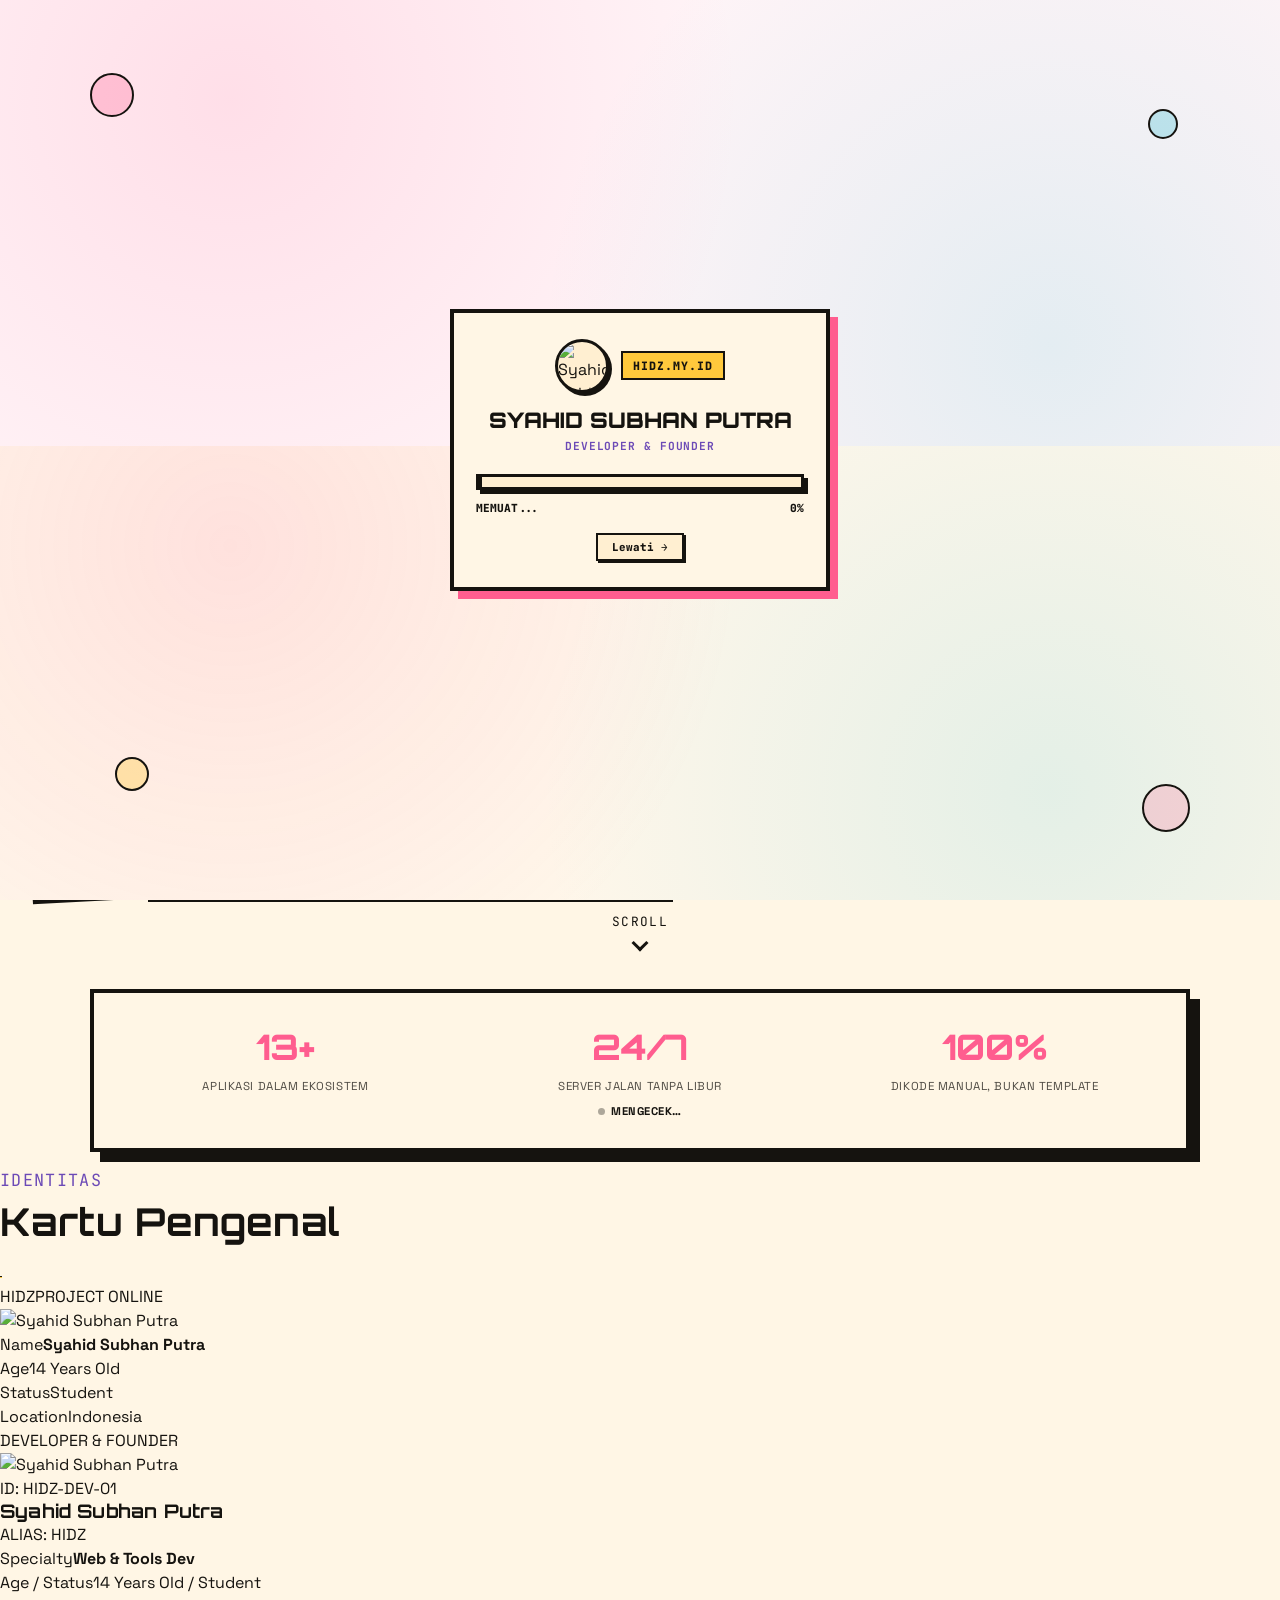
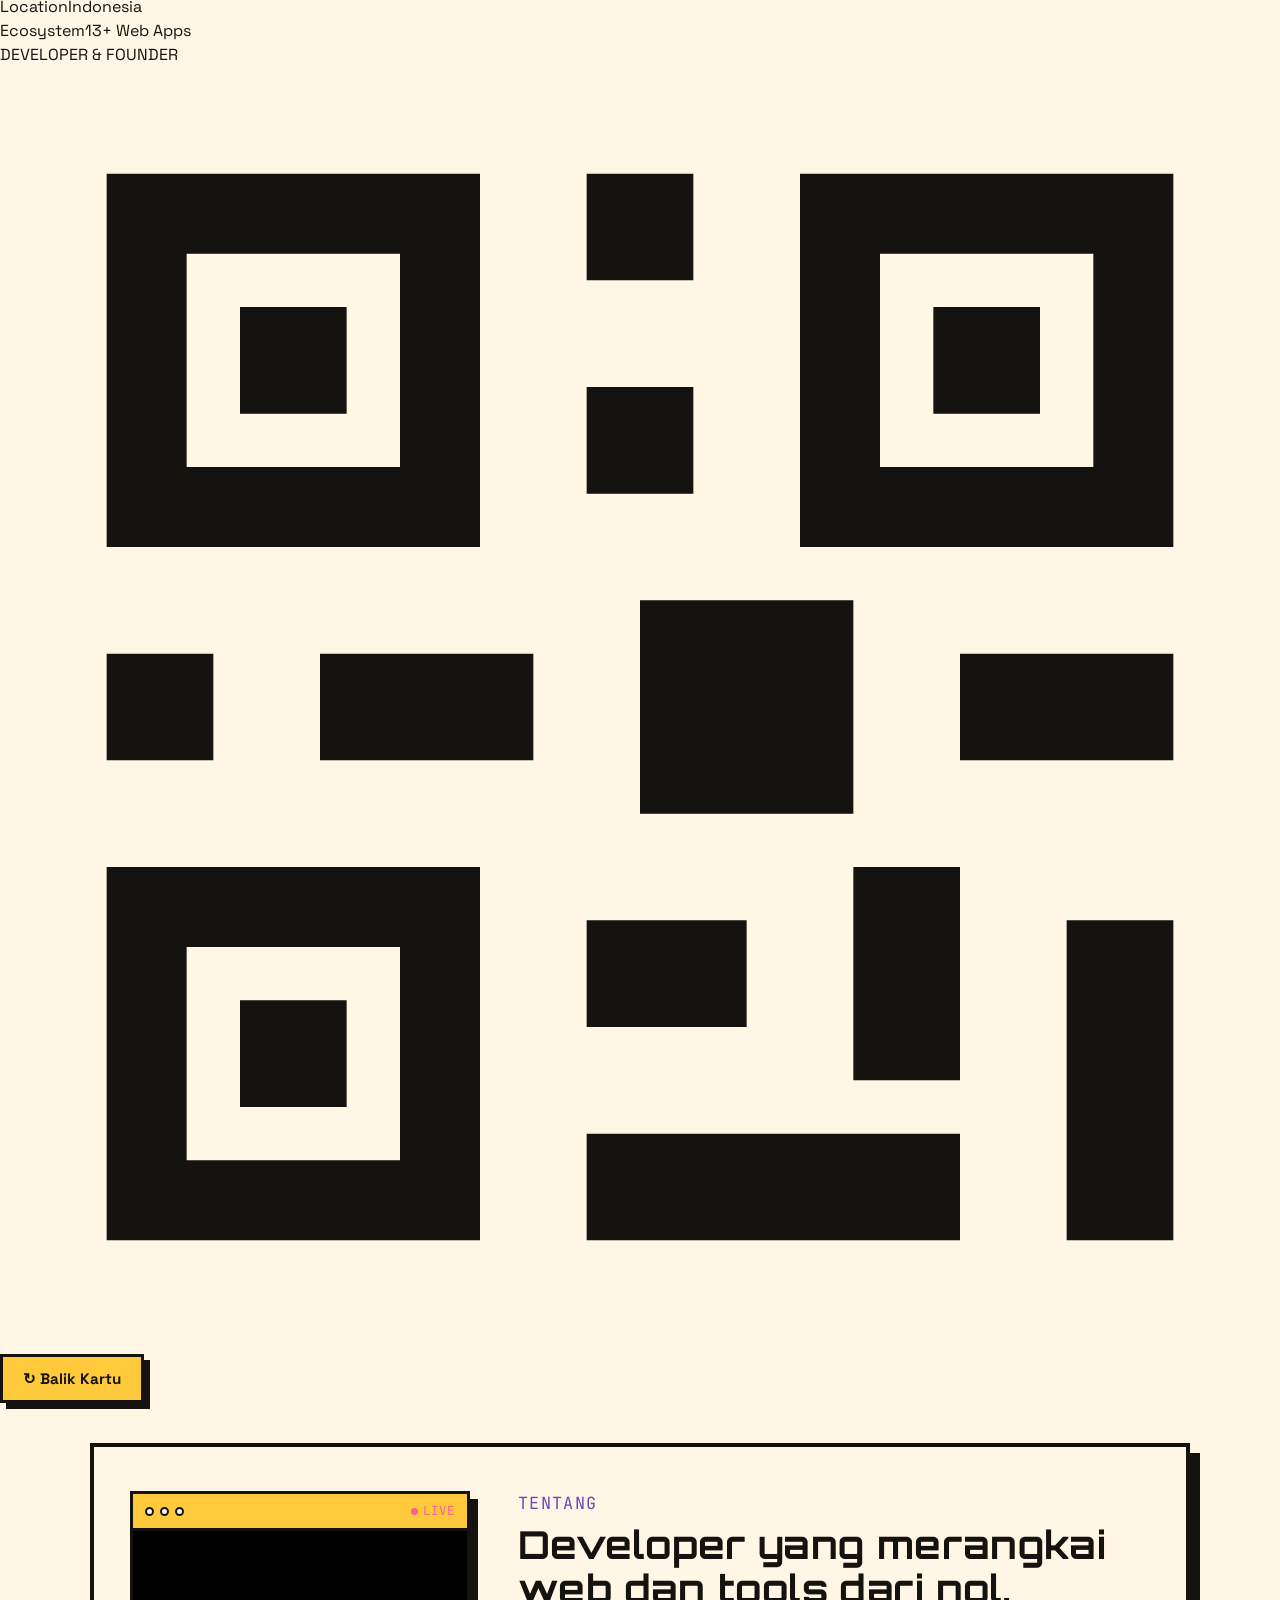
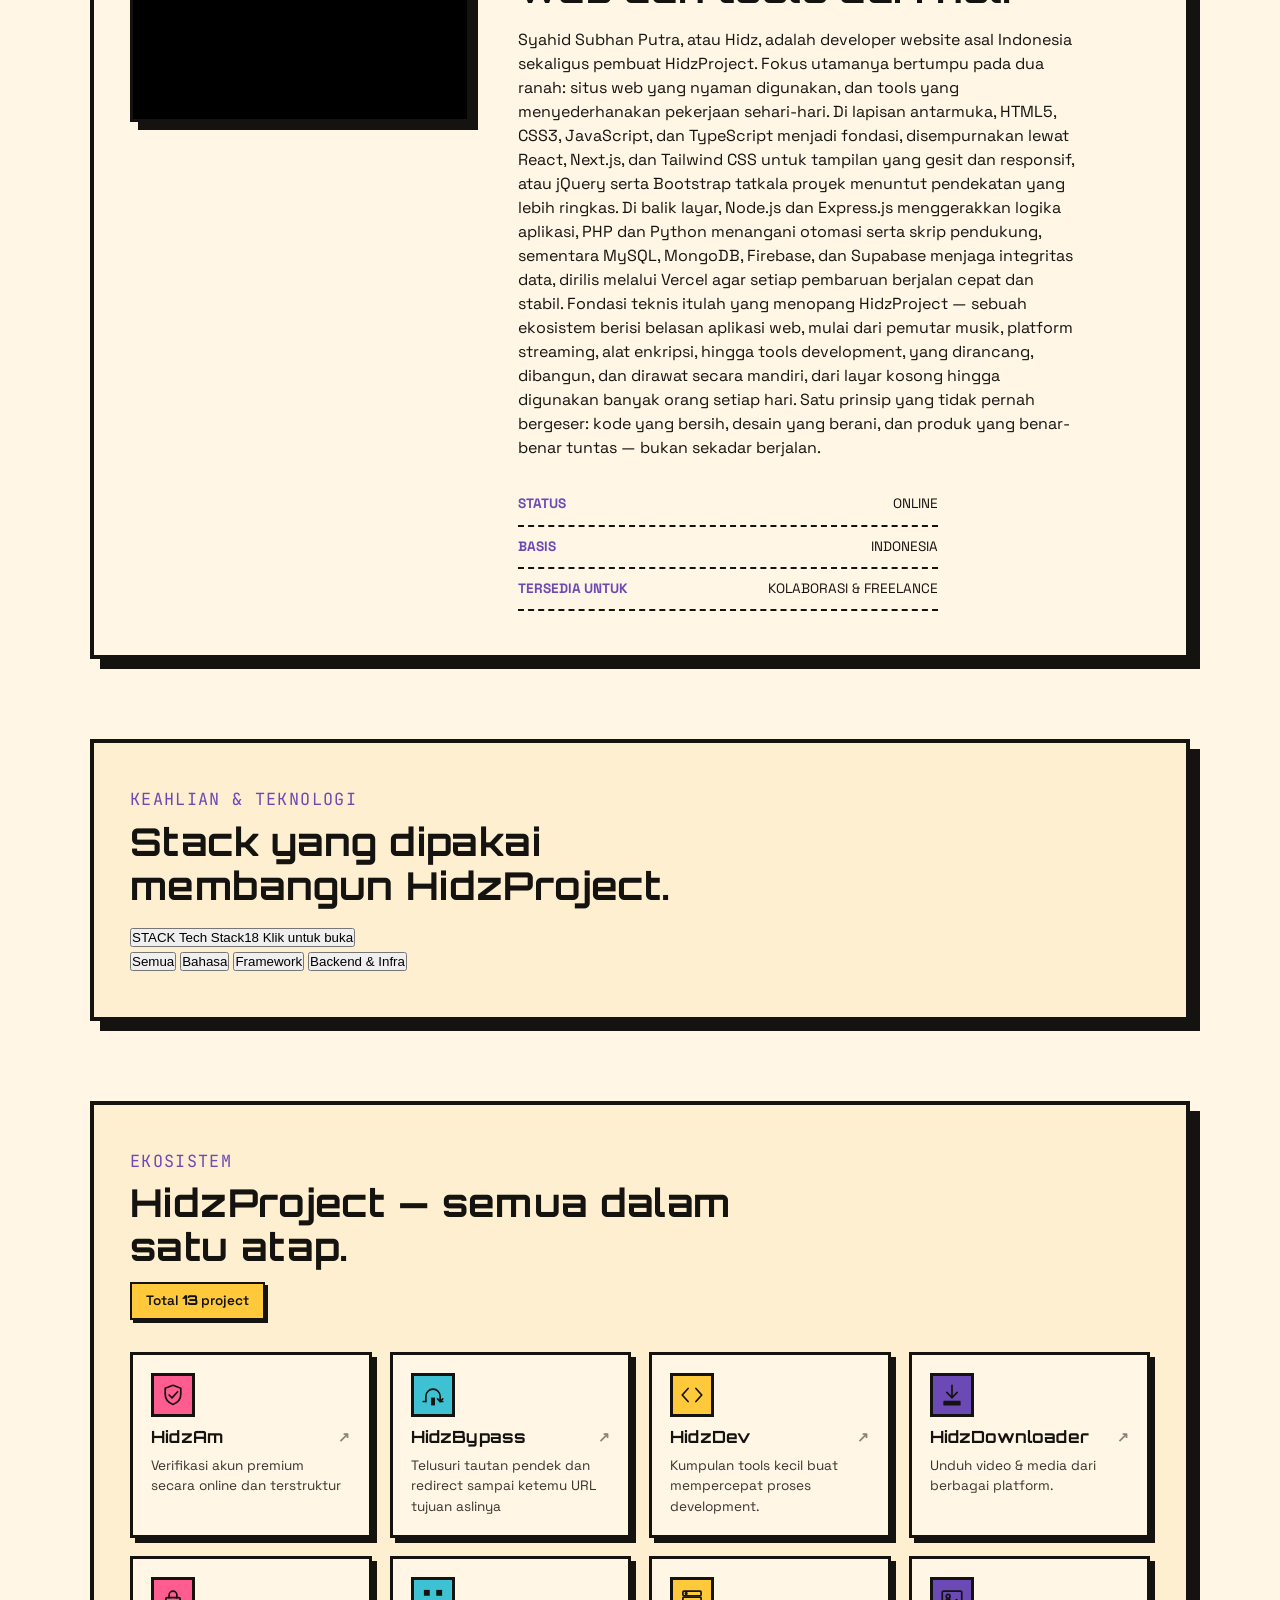
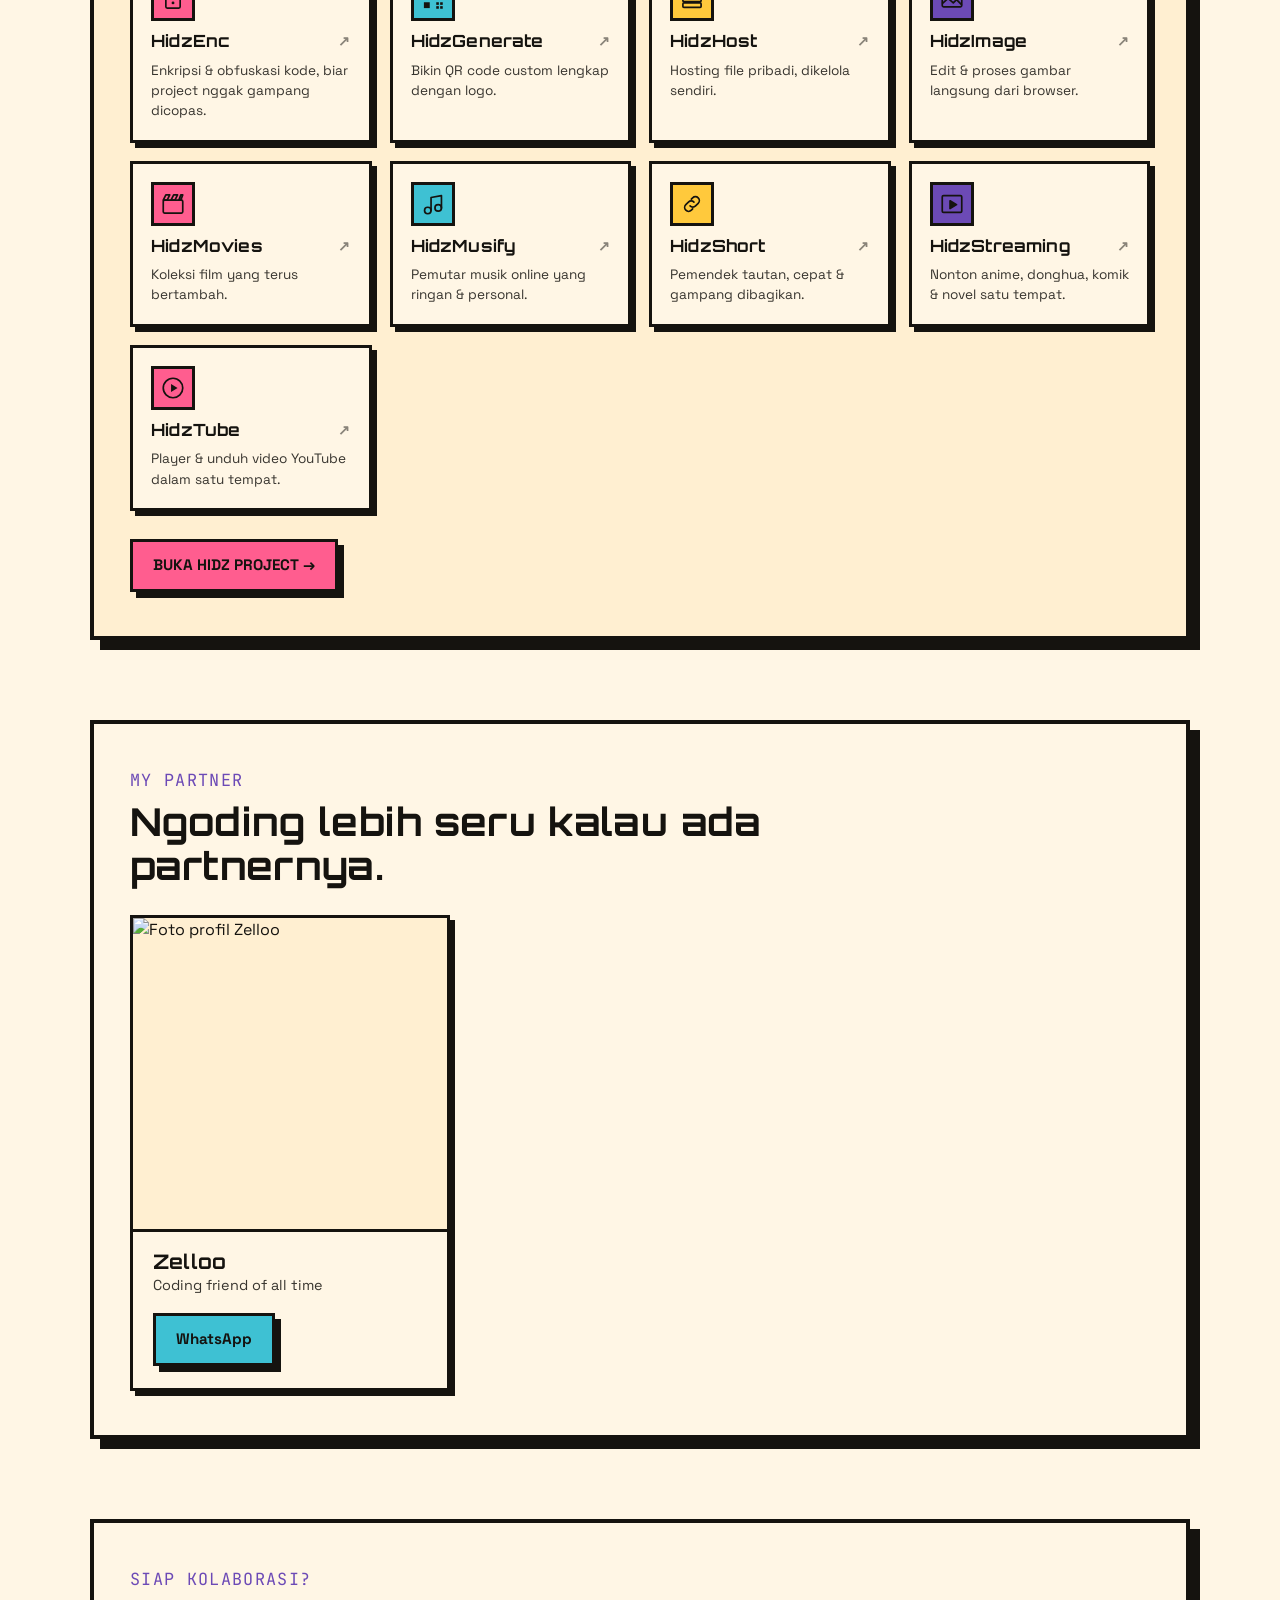
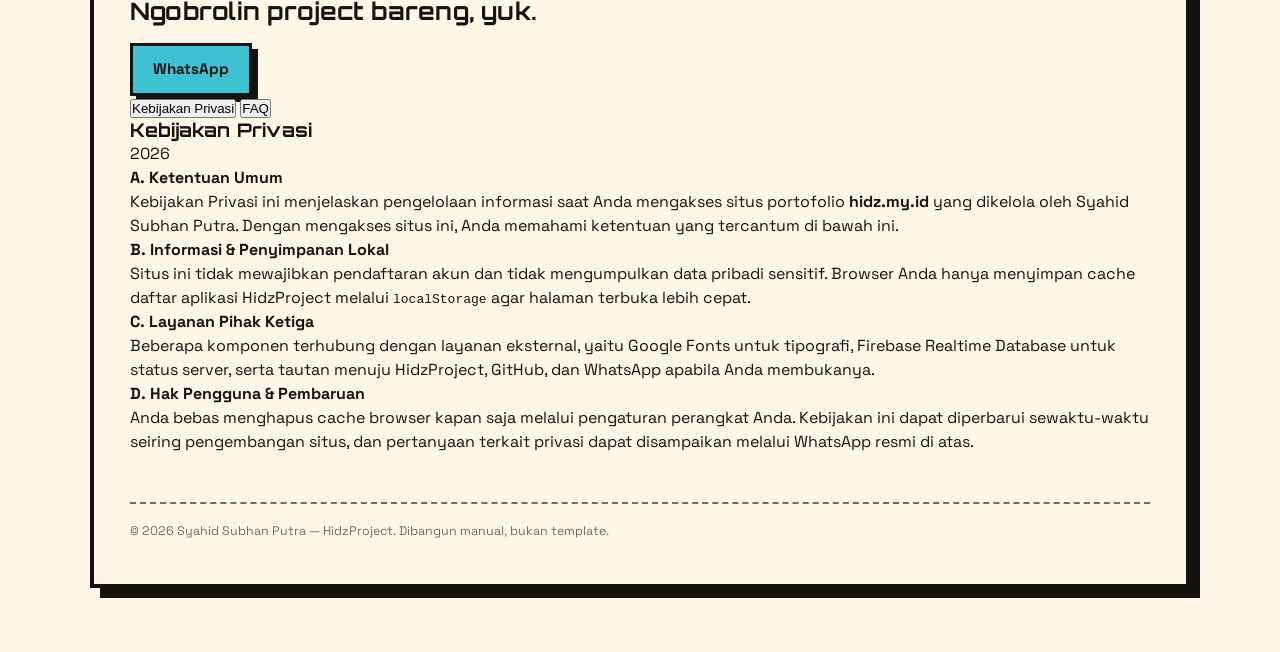
==== commit 6a1d1afb: "Background intro bubblegum ringan, teks MEMUAT PORTOFOLIO & fix CSS" ====
--- a/public/index.html
+++ b/public/index.html
@@ -569,17 +569,23 @@
   .partner-info .btn{ margin-top:16px; }
 </style>
 <meta name="referrer" content="strict-origin-when-cross-origin">
-<link rel="stylesheet" href="/bio-addons.css?v=19">
+<link rel="stylesheet" href="/bio-addons.css?v=20">
 </head>
 <body>
 <style>
 #hidzIntro{position:fixed;inset:0;z-index:9999;display:flex;align-items:center;justify-content:center;padding:24px}
-#hidzIntro .ic{position:absolute;left:0;right:0;height:50.5%;background:#12110E;background-image:linear-gradient(rgba(255,246,229,.045) 1px,transparent 1px),linear-gradient(90deg,rgba(255,246,229,.045) 1px,transparent 1px);background-size:36px 36px;transition:transform .68s cubic-bezier(.76,0,.24,1)}
+#hidzIntro .ic{position:absolute;left:0;right:0;height:50.5%;overflow:hidden;background:#FFF4F7;background-image:radial-gradient(circle at 18% 22%,rgba(255,93,143,.14),transparent 46%),radial-gradient(circle at 82% 76%,rgba(62,193,211,.14),transparent 46%);transition:transform .68s cubic-bezier(.76,0,.24,1)}
 #hidzIntro .ic-t{top:0}
-#hidzIntro .ic-b{bottom:0}
-#hidzIntro.is-leaving .ic-t{border-bottom:3px solid #FFC93C;transform:translateY(-104%)}
-#hidzIntro.is-leaving .ic-b{border-top:3px solid #FFC93C;transform:translateY(104%)}
-#hidzIntro .ib{position:relative;z-index:2;width:min(380px,100%);background:#FFF6E5;border:4px solid #15130F;box-shadow:8px 8px 0 #FFC93C;padding:26px 22px;text-align:center;transition:opacity .3s ease,transform .35s ease}
+#hidzIntro .ic-b{bottom:0;background-color:#FFF7EA}
+#hidzIntro.is-leaving .ic-t{border-bottom:3px solid #15130F;transform:translateY(-104%)}
+#hidzIntro.is-leaving .ic-b{border-top:3px solid #15130F;transform:translateY(104%)}
+#hidzIntro .bb{position:absolute;border-radius:50%;border:2.5px solid #15130F;pointer-events:none;animation:bbFloat 7s ease-in-out infinite}
+#hidzIntro .bb1{top:16%;left:7%;width:44px;height:44px;background:rgba(255,93,143,.28)}
+#hidzIntro .bb2{top:24%;right:8%;width:30px;height:30px;background:rgba(62,193,211,.30);animation-duration:8.2s;animation-delay:-2s}
+#hidzIntro .bb3{bottom:24%;left:9%;width:34px;height:34px;background:rgba(255,201,60,.36);animation-duration:6.6s;animation-delay:-1s}
+#hidzIntro .bb4{bottom:15%;right:7%;width:48px;height:48px;background:rgba(255,93,143,.22);animation-duration:7.8s;animation-delay:-3.5s}
+@keyframes bbFloat{0%,100%{transform:translateY(0)}50%{transform:translateY(-10px)}}
+#hidzIntro .ib{position:relative;z-index:2;width:min(380px,100%);background:#FFF6E5;border:4px solid #15130F;box-shadow:8px 8px 0 #FF5D8F;padding:26px 22px;text-align:center;transition:opacity .3s ease,transform .35s ease}
 #hidzIntro.is-leaving .ib{opacity:0;transform:scale(.95)}
 #hidzIntro .ih{display:flex;align-items:center;justify-content:center;gap:12px;margin-bottom:14px}
 #hidzIntro .il{width:54px;height:54px;border-radius:50%;border:3px solid #15130F;box-shadow:3px 3px 0 #15130F;object-fit:cover;object-position:50% 68%;background:#FFEFD1}
@@ -591,7 +597,7 @@
 #hidzIntro .im{margin-top:10px;display:flex;align-items:center;justify-content:space-between;font-family:'JetBrains Mono',monospace;font-size:.7rem;font-weight:800}
 #hidzIntro .isk{margin-top:16px;border:2px solid #15130F;padding:5px 14px;font-family:'JetBrains Mono',monospace;font-size:.68rem;font-weight:800;cursor:pointer;background:#FFEFD1;box-shadow:2px 2px 0 #15130F;color:#15130F}
 </style>
-<div id="hidzIntro"><div class="ic ic-t"></div><div class="ic ic-b"></div><div class="ib"><div class="ih"><img class="il" data-fallback-src="/logo.png" src="https://www.gobox.my.id/file/5JhzJZgCm54T.jpg" alt="Syahid Subhan Putra"><span class="ip">HIDZ.MY.ID</span></div><div class="it">SYAHID SUBHAN PUTRA</div><div class="is">DEVELOPER &amp; FOUNDER</div><div class="itr"><div class="ifl" id="introFill"></div></div><div class="im"><span id="introStep">MEMUAT...</span><span id="introPct">0%</span></div><button type="button" class="isk" id="introSkip">Lewati →</button></div></div>
+<div id="hidzIntro"><div class="ic ic-t"><span class="bb bb1"></span><span class="bb bb2"></span></div><div class="ic ic-b"><span class="bb bb3"></span><span class="bb bb4"></span></div><div class="ib"><div class="ih"><img class="il" data-fallback-src="/logo.png" src="https://www.gobox.my.id/file/5JhzJZgCm54T.jpg" alt="Syahid Subhan Putra"><span class="ip">HIDZ.MY.ID</span></div><div class="it">SYAHID SUBHAN PUTRA</div><div class="is">DEVELOPER &amp; FOUNDER</div><div class="itr"><div class="ifl" id="introFill"></div></div><div class="im"><span id="introStep">MEMUAT...</span><span id="introPct">0%</span></div><button type="button" class="isk" id="introSkip">Lewati →</button></div></div>
 
   <!-- ============ FIXED SKY BACKGROUND (whole-page backdrop) ============ -->
   <div class="bg-scene" id="sky" data-phase="pagi">
@@ -1734,6 +1740,6 @@
 })();
 </script>
 
-<script src="/bio-addons.js?v=19"></script>
+<script src="/bio-addons.js?v=20"></script>
 </body>
 </html>
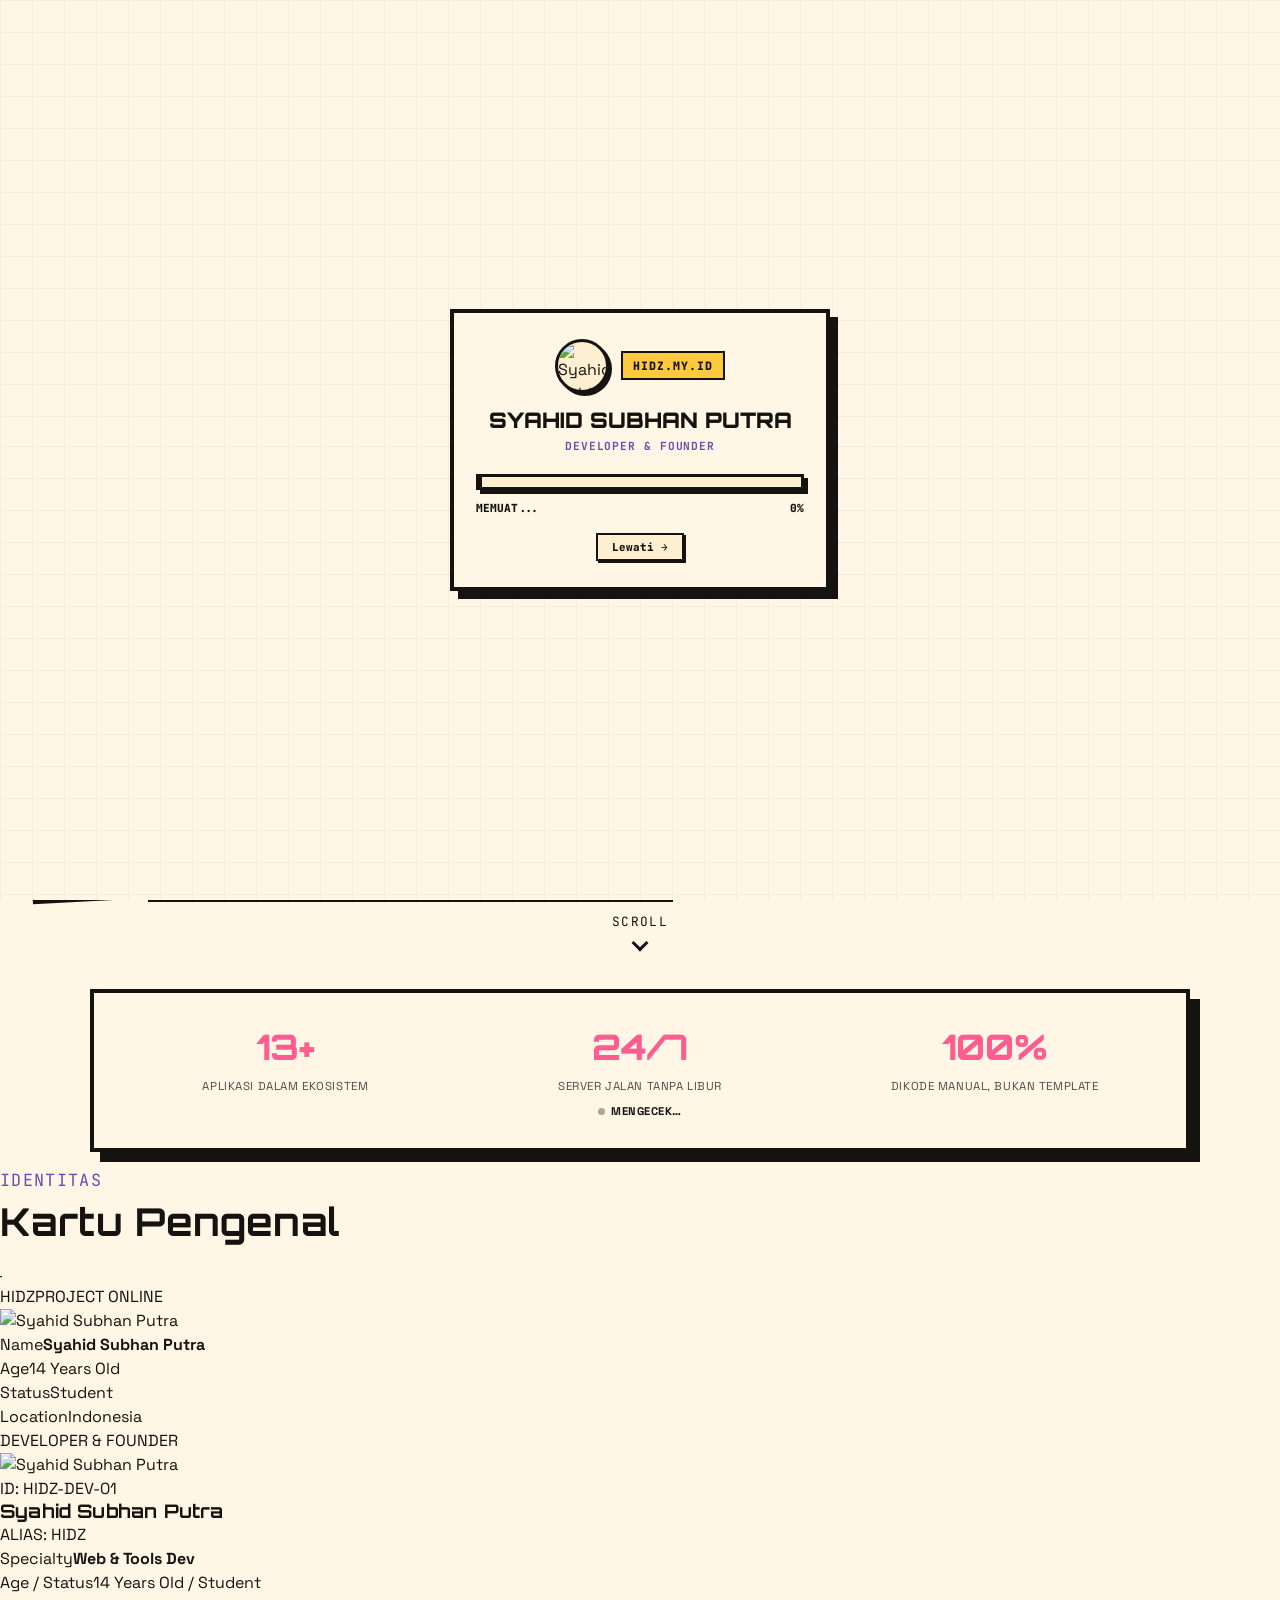
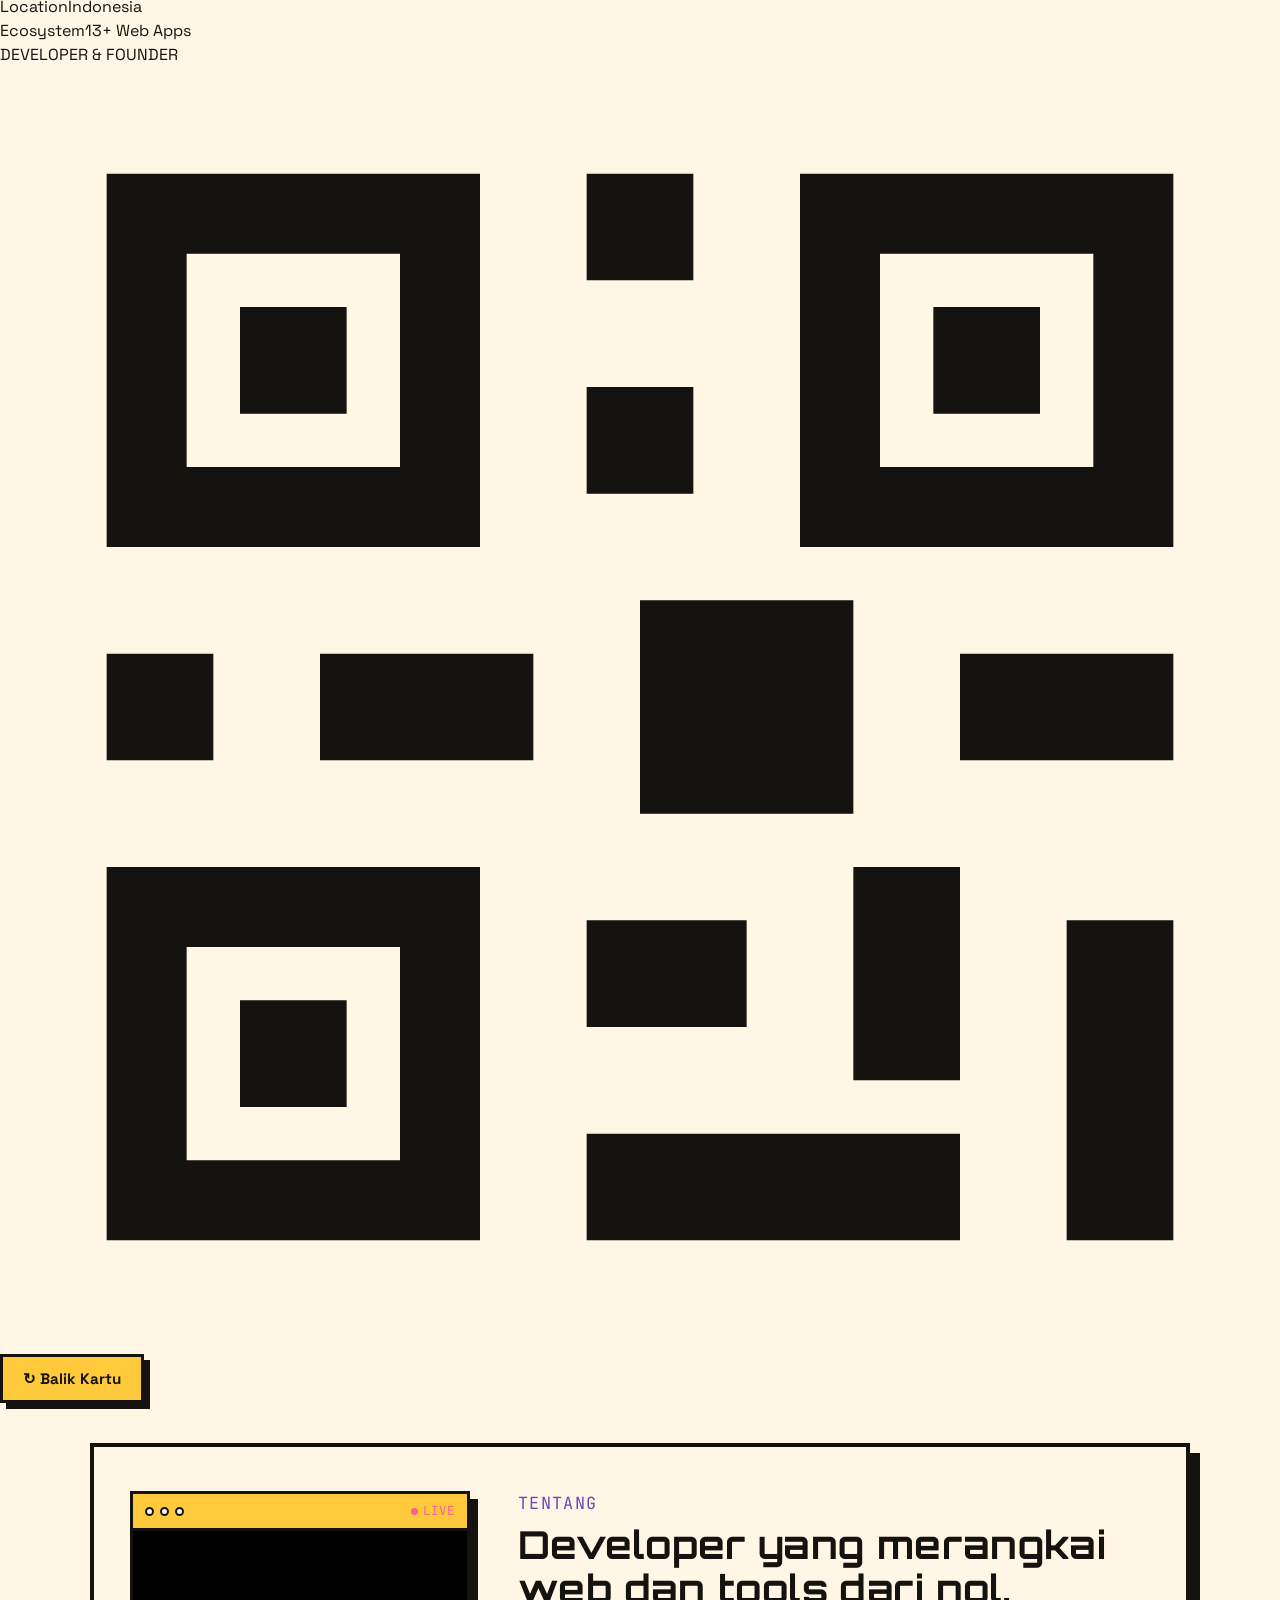
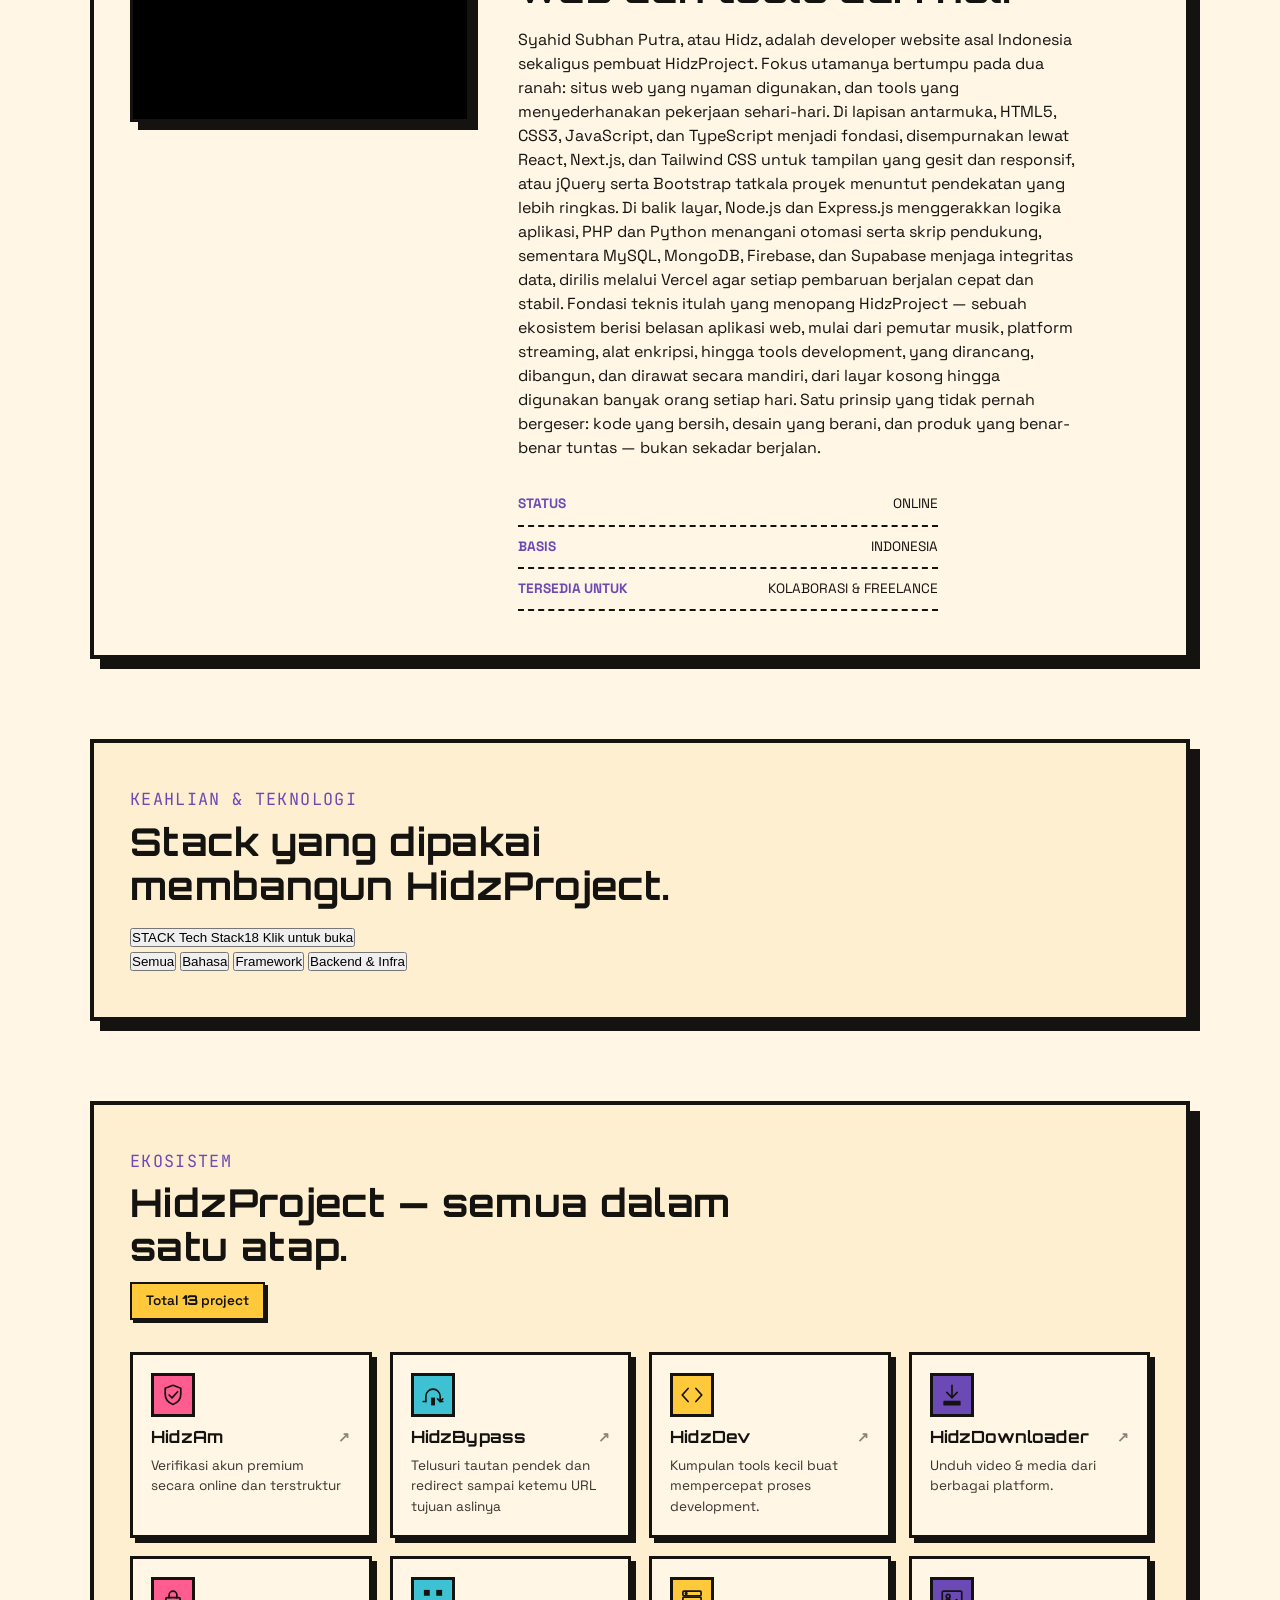
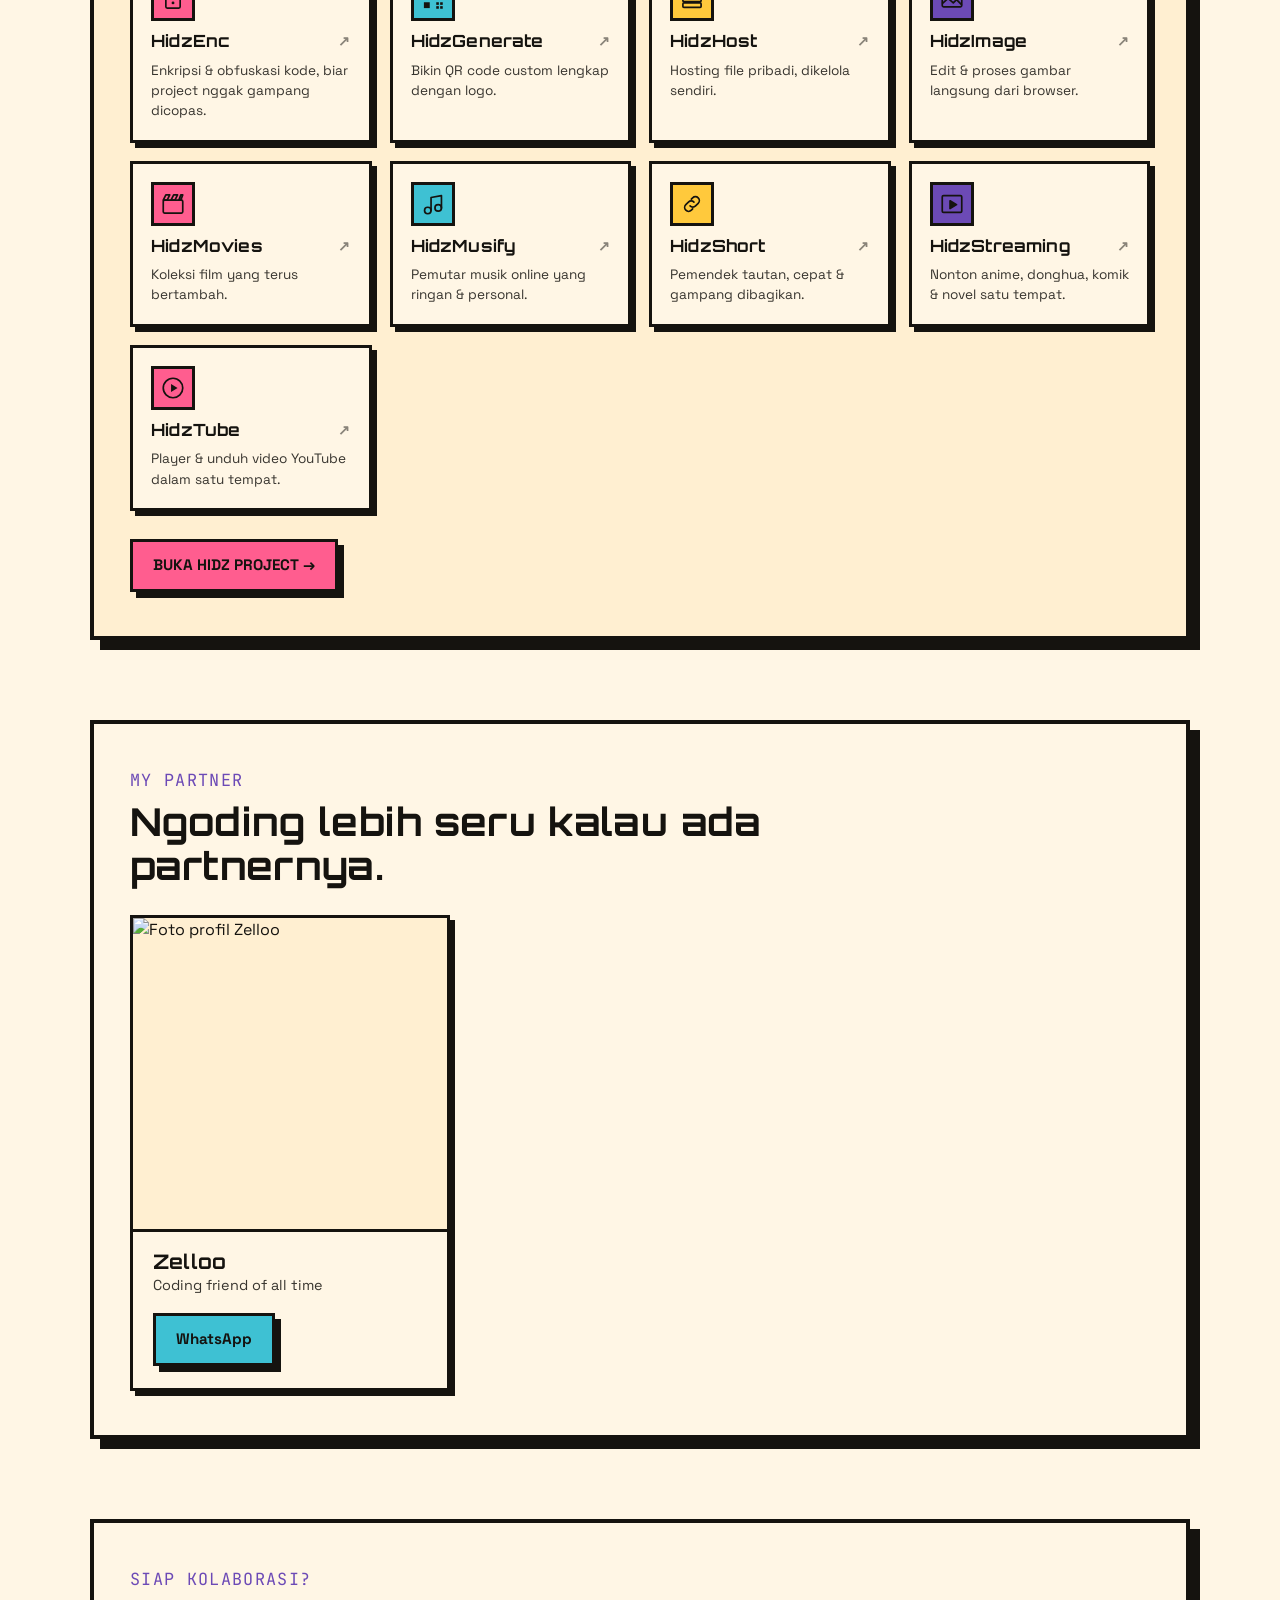
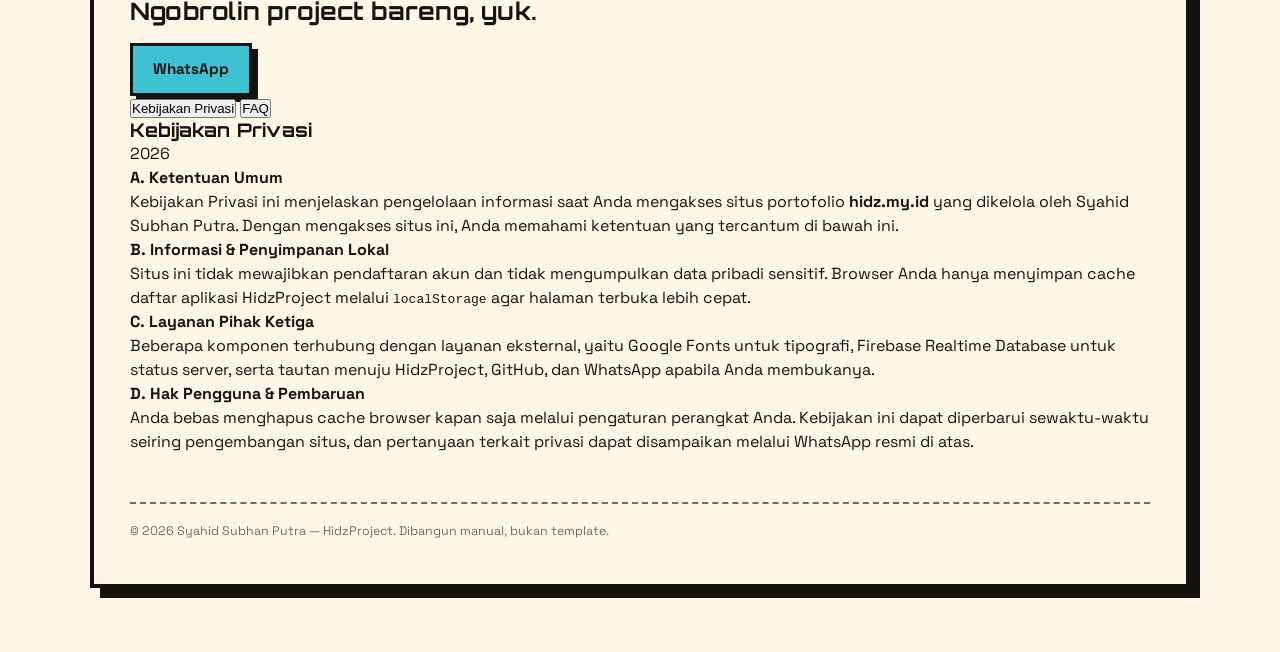
==== commit ea91cdda: "Hapus bulat-bulat di background intro & buat bersih seragam" ====
--- a/public/index.html
+++ b/public/index.html
@@ -569,23 +569,17 @@
   .partner-info .btn{ margin-top:16px; }
 </style>
 <meta name="referrer" content="strict-origin-when-cross-origin">
-<link rel="stylesheet" href="/bio-addons.css?v=20">
+<link rel="stylesheet" href="/bio-addons.css?v=21">
 </head>
 <body>
 <style>
 #hidzIntro{position:fixed;inset:0;z-index:9999;display:flex;align-items:center;justify-content:center;padding:24px}
-#hidzIntro .ic{position:absolute;left:0;right:0;height:50.5%;overflow:hidden;background:#FFF4F7;background-image:radial-gradient(circle at 18% 22%,rgba(255,93,143,.14),transparent 46%),radial-gradient(circle at 82% 76%,rgba(62,193,211,.14),transparent 46%);transition:transform .68s cubic-bezier(.76,0,.24,1)}
+#hidzIntro .ic{position:absolute;left:0;right:0;height:50.5%;background:#FFF6E5;background-image:linear-gradient(rgba(21,19,15,.04) 1px,transparent 1px),linear-gradient(90deg,rgba(21,19,15,.04) 1px,transparent 1px);background-size:32px 32px;transition:transform .68s cubic-bezier(.76,0,.24,1)}
 #hidzIntro .ic-t{top:0}
-#hidzIntro .ic-b{bottom:0;background-color:#FFF7EA}
+#hidzIntro .ic-b{bottom:0}
 #hidzIntro.is-leaving .ic-t{border-bottom:3px solid #15130F;transform:translateY(-104%)}
 #hidzIntro.is-leaving .ic-b{border-top:3px solid #15130F;transform:translateY(104%)}
-#hidzIntro .bb{position:absolute;border-radius:50%;border:2.5px solid #15130F;pointer-events:none;animation:bbFloat 7s ease-in-out infinite}
-#hidzIntro .bb1{top:16%;left:7%;width:44px;height:44px;background:rgba(255,93,143,.28)}
-#hidzIntro .bb2{top:24%;right:8%;width:30px;height:30px;background:rgba(62,193,211,.30);animation-duration:8.2s;animation-delay:-2s}
-#hidzIntro .bb3{bottom:24%;left:9%;width:34px;height:34px;background:rgba(255,201,60,.36);animation-duration:6.6s;animation-delay:-1s}
-#hidzIntro .bb4{bottom:15%;right:7%;width:48px;height:48px;background:rgba(255,93,143,.22);animation-duration:7.8s;animation-delay:-3.5s}
-@keyframes bbFloat{0%,100%{transform:translateY(0)}50%{transform:translateY(-10px)}}
-#hidzIntro .ib{position:relative;z-index:2;width:min(380px,100%);background:#FFF6E5;border:4px solid #15130F;box-shadow:8px 8px 0 #FF5D8F;padding:26px 22px;text-align:center;transition:opacity .3s ease,transform .35s ease}
+#hidzIntro .ib{position:relative;z-index:2;width:min(380px,100%);background:#FFF6E5;border:4px solid #15130F;box-shadow:8px 8px 0 #15130F;padding:26px 22px;text-align:center;transition:opacity .3s ease,transform .35s ease}
 #hidzIntro.is-leaving .ib{opacity:0;transform:scale(.95)}
 #hidzIntro .ih{display:flex;align-items:center;justify-content:center;gap:12px;margin-bottom:14px}
 #hidzIntro .il{width:54px;height:54px;border-radius:50%;border:3px solid #15130F;box-shadow:3px 3px 0 #15130F;object-fit:cover;object-position:50% 68%;background:#FFEFD1}
@@ -597,7 +591,7 @@
 #hidzIntro .im{margin-top:10px;display:flex;align-items:center;justify-content:space-between;font-family:'JetBrains Mono',monospace;font-size:.7rem;font-weight:800}
 #hidzIntro .isk{margin-top:16px;border:2px solid #15130F;padding:5px 14px;font-family:'JetBrains Mono',monospace;font-size:.68rem;font-weight:800;cursor:pointer;background:#FFEFD1;box-shadow:2px 2px 0 #15130F;color:#15130F}
 </style>
-<div id="hidzIntro"><div class="ic ic-t"><span class="bb bb1"></span><span class="bb bb2"></span></div><div class="ic ic-b"><span class="bb bb3"></span><span class="bb bb4"></span></div><div class="ib"><div class="ih"><img class="il" data-fallback-src="/logo.png" src="https://www.gobox.my.id/file/5JhzJZgCm54T.jpg" alt="Syahid Subhan Putra"><span class="ip">HIDZ.MY.ID</span></div><div class="it">SYAHID SUBHAN PUTRA</div><div class="is">DEVELOPER &amp; FOUNDER</div><div class="itr"><div class="ifl" id="introFill"></div></div><div class="im"><span id="introStep">MEMUAT...</span><span id="introPct">0%</span></div><button type="button" class="isk" id="introSkip">Lewati →</button></div></div>
+<div id="hidzIntro"><div class="ic ic-t"></div><div class="ic ic-b"></div><div class="ib"><div class="ih"><img class="il" data-fallback-src="/logo.png" src="https://www.gobox.my.id/file/5JhzJZgCm54T.jpg" alt="Syahid Subhan Putra"><span class="ip">HIDZ.MY.ID</span></div><div class="it">SYAHID SUBHAN PUTRA</div><div class="is">DEVELOPER &amp; FOUNDER</div><div class="itr"><div class="ifl" id="introFill"></div></div><div class="im"><span id="introStep">MEMUAT...</span><span id="introPct">0%</span></div><button type="button" class="isk" id="introSkip">Lewati →</button></div></div>
 
   <!-- ============ FIXED SKY BACKGROUND (whole-page backdrop) ============ -->
   <div class="bg-scene" id="sky" data-phase="pagi">
@@ -1740,6 +1734,6 @@
 })();
 </script>
 
-<script src="/bio-addons.js?v=20"></script>
+<script src="/bio-addons.js?v=21"></script>
 </body>
 </html>
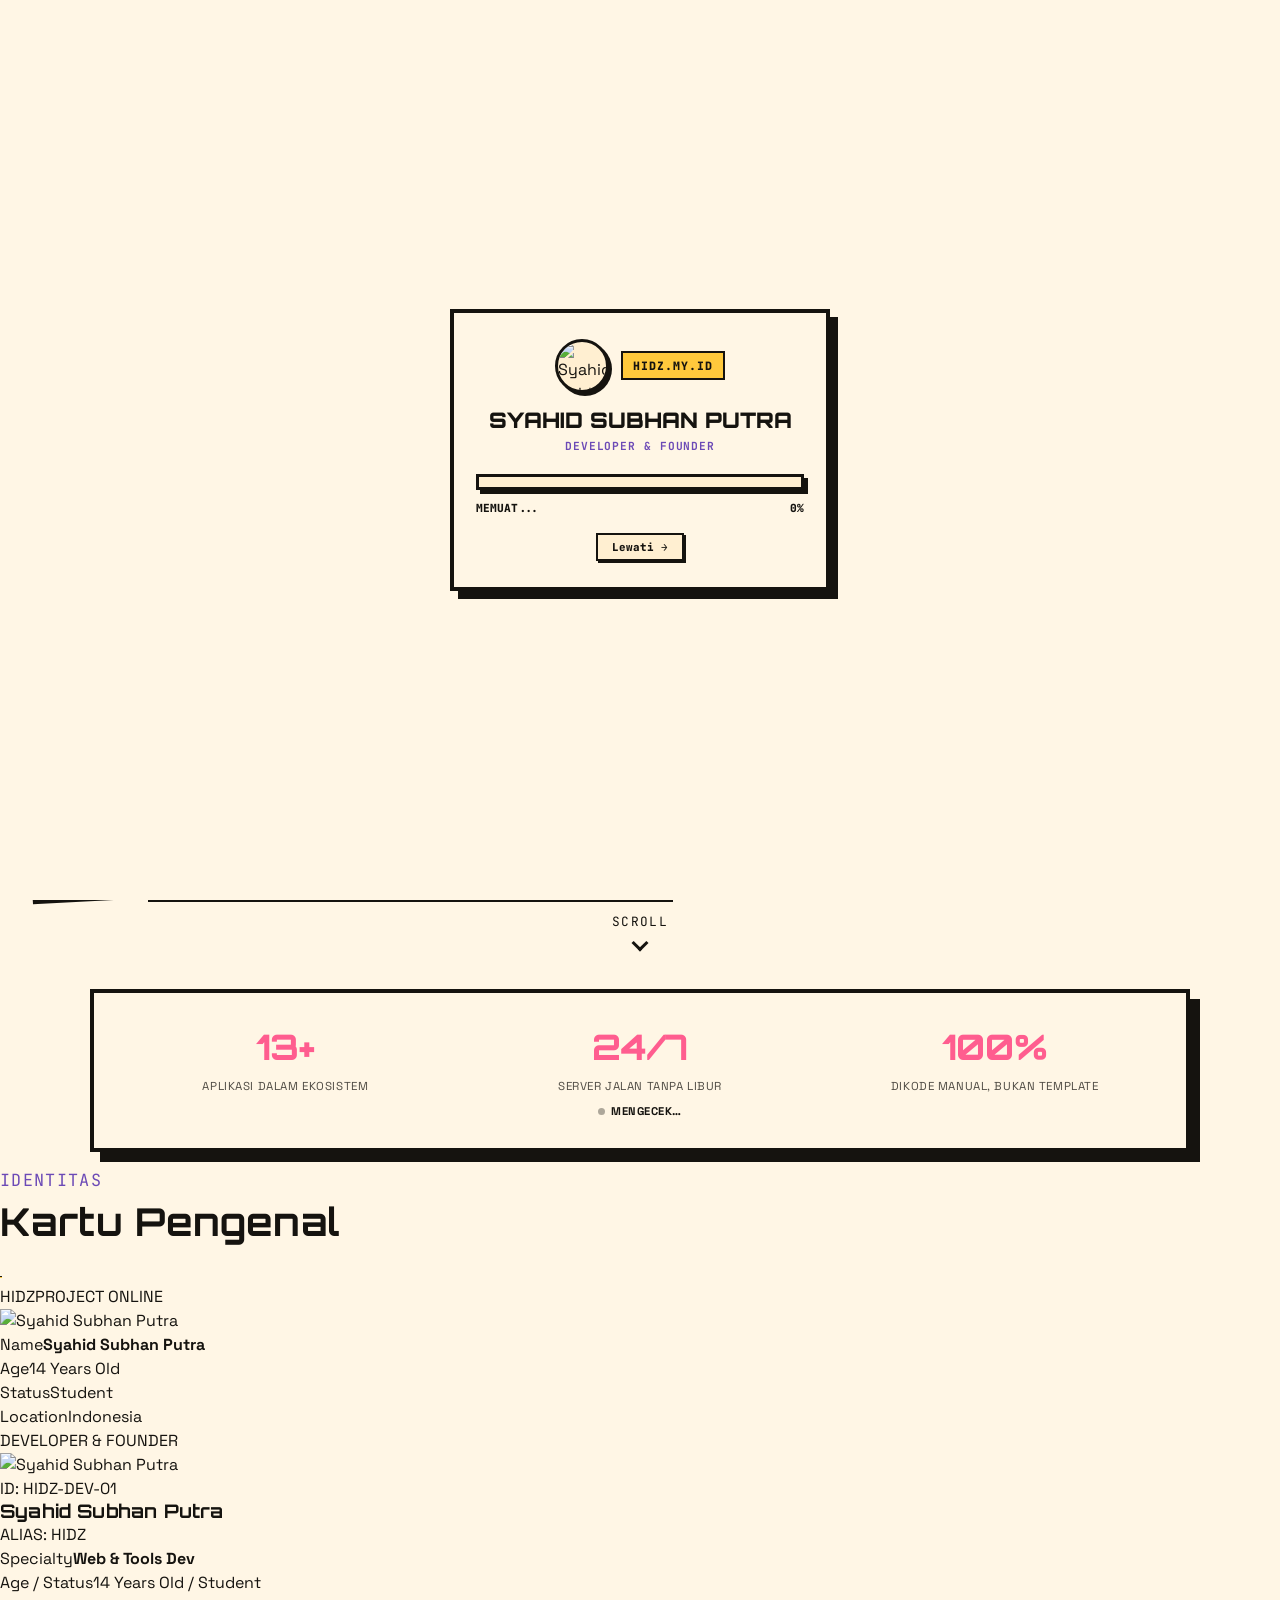
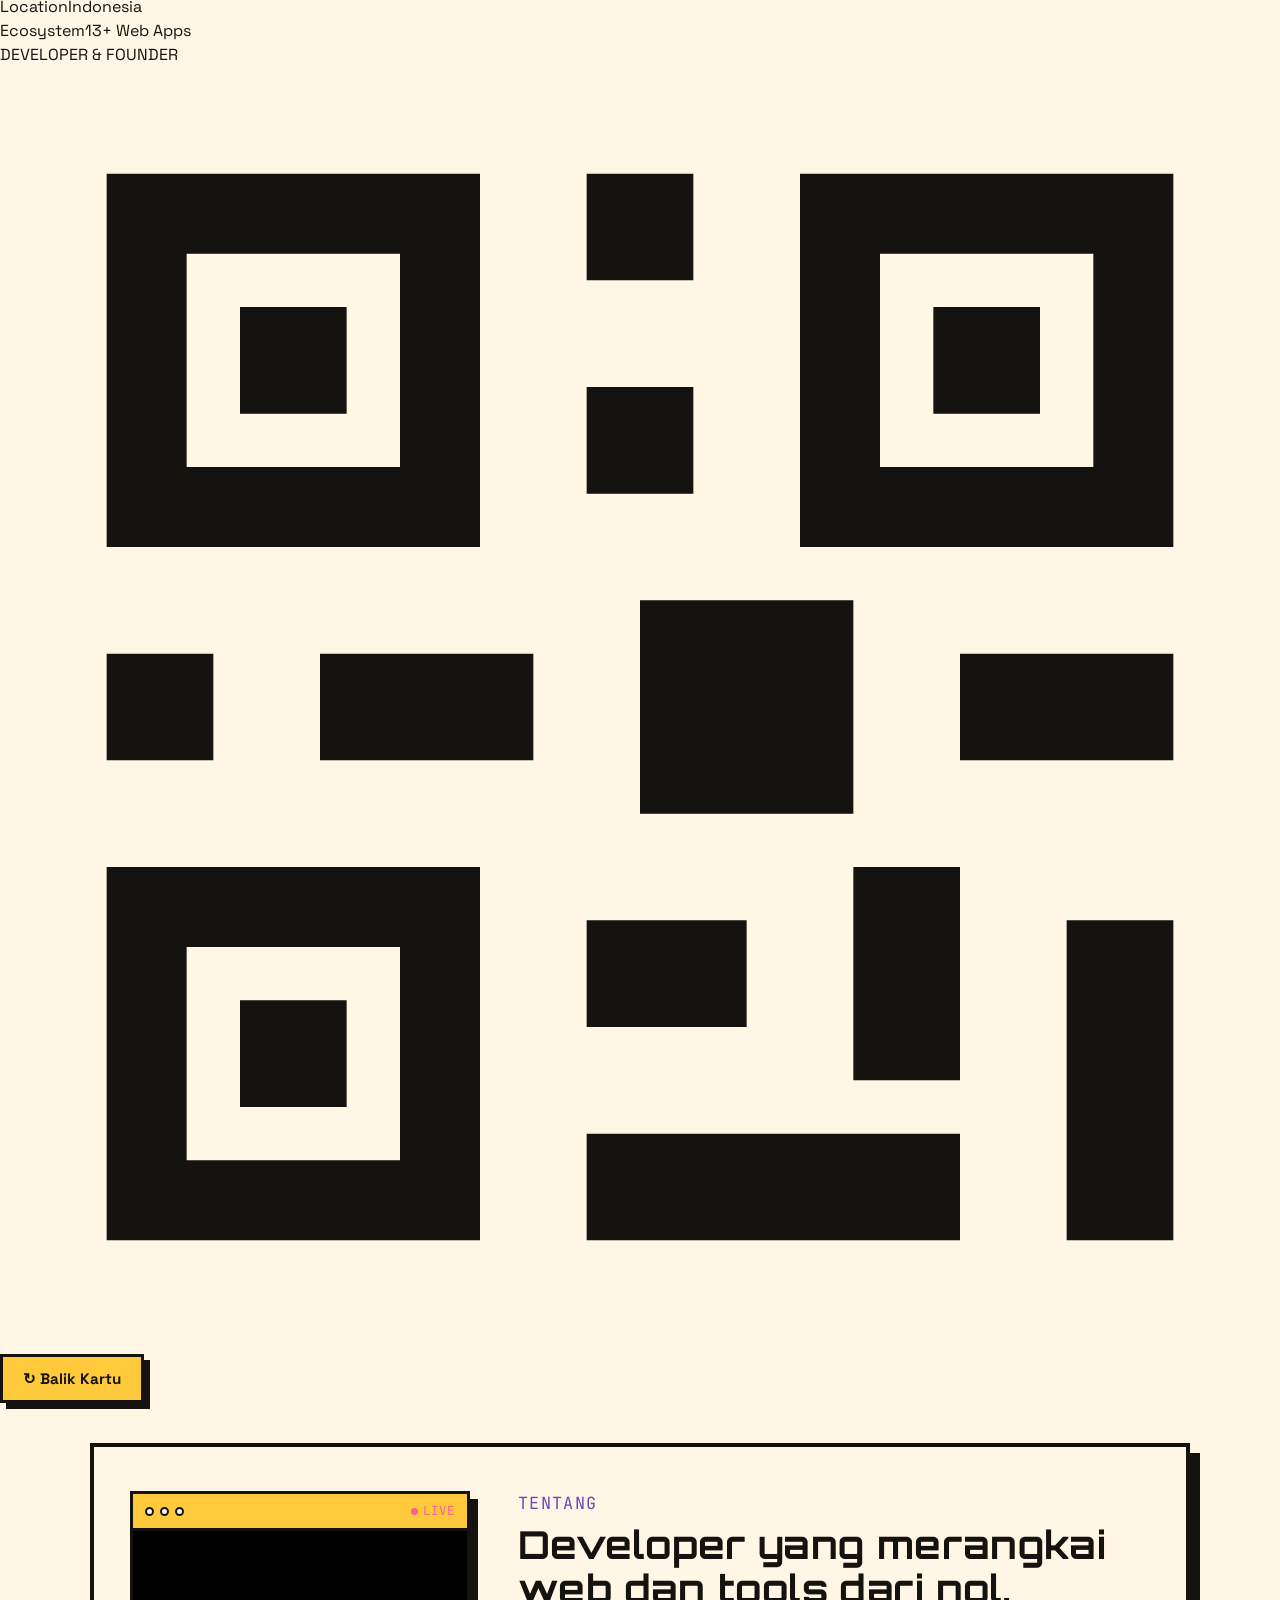
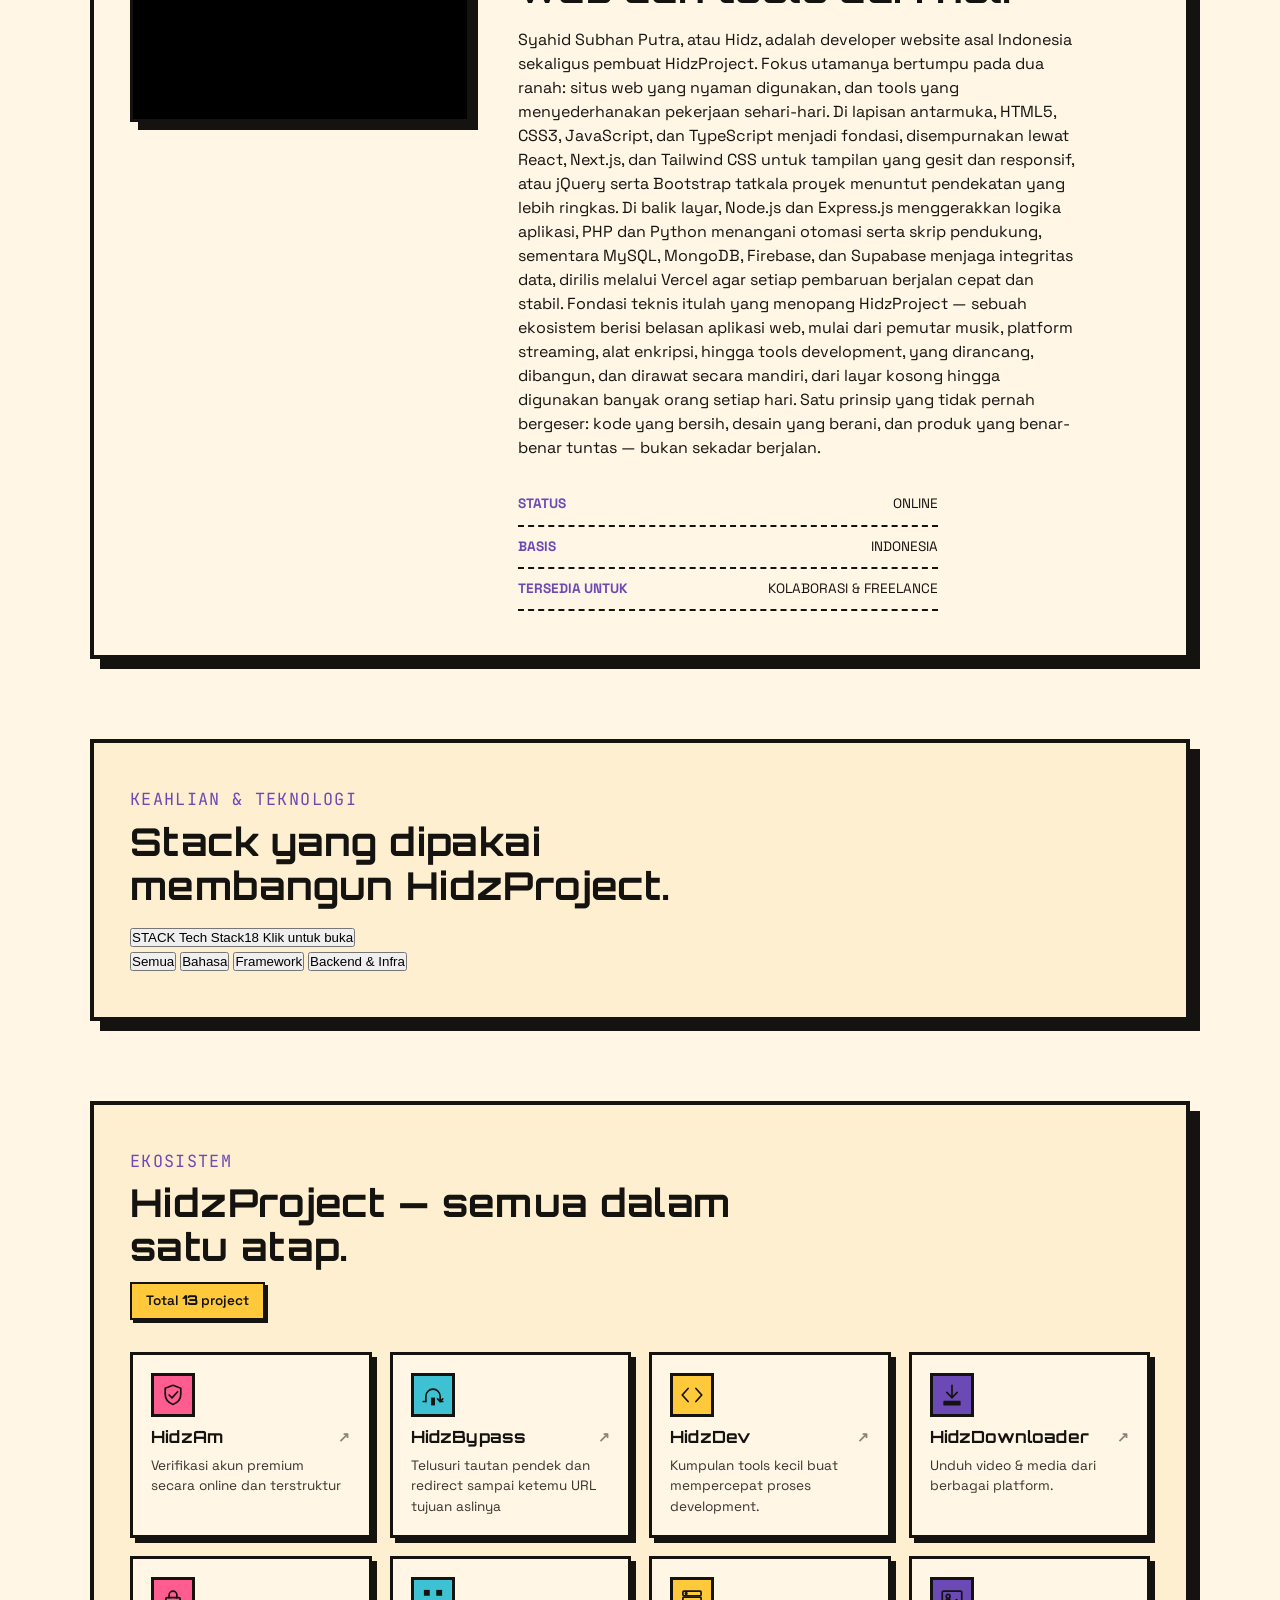
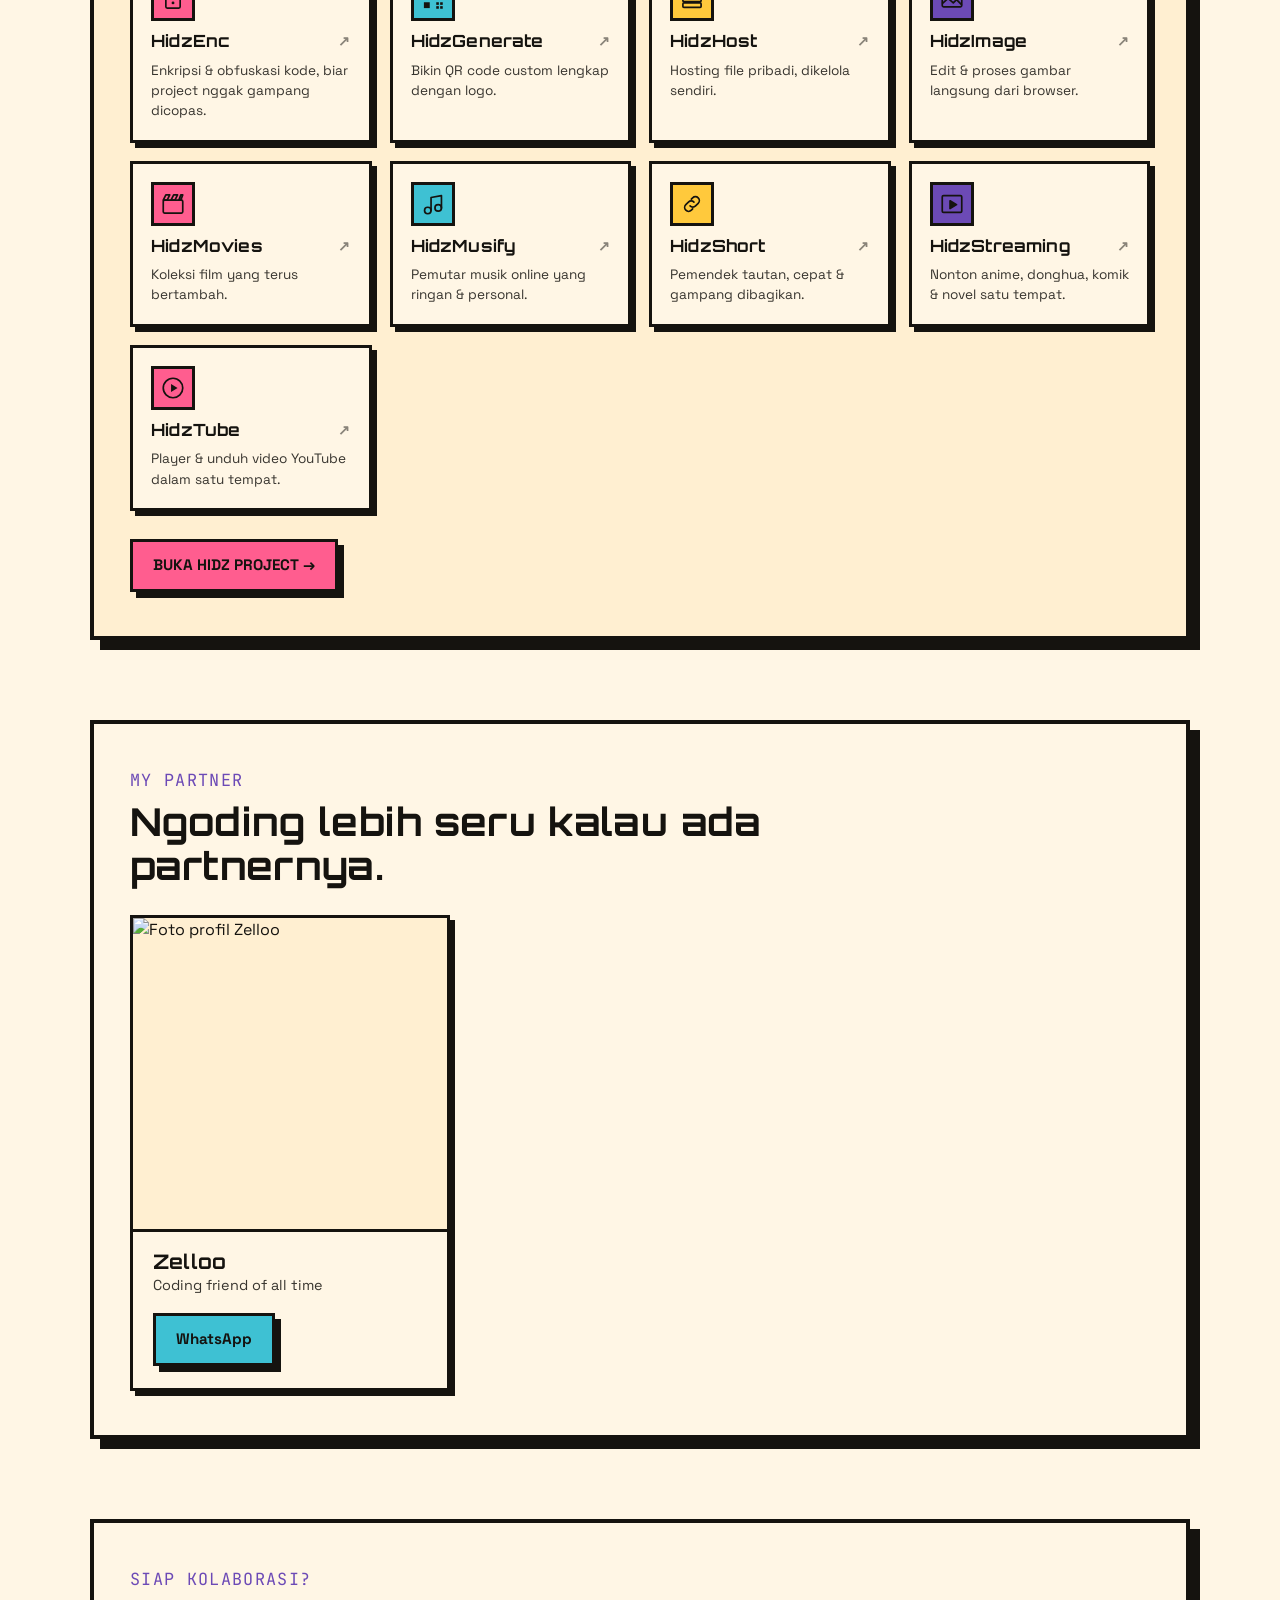
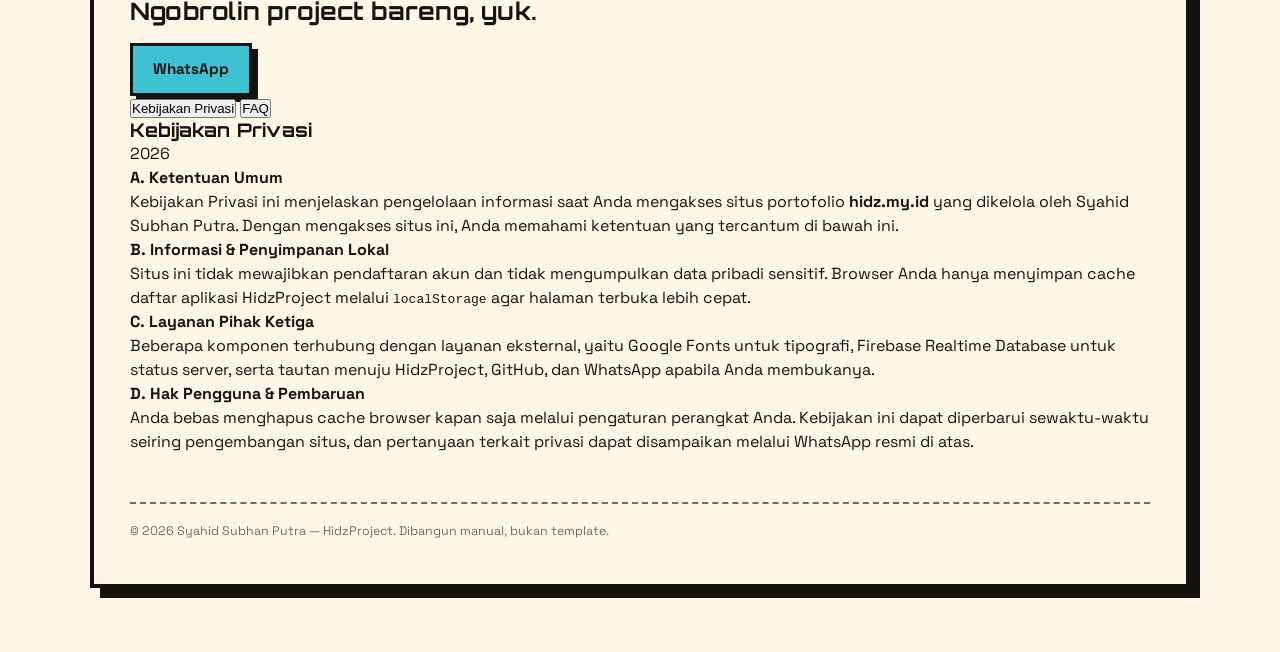
==== commit ba507ce6: "Hapus garis kotak background intro agar polos bersih" ====
--- a/public/index.html
+++ b/public/index.html
@@ -569,12 +569,12 @@
   .partner-info .btn{ margin-top:16px; }
 </style>
 <meta name="referrer" content="strict-origin-when-cross-origin">
-<link rel="stylesheet" href="/bio-addons.css?v=21">
+<link rel="stylesheet" href="/bio-addons.css?v=22">
 </head>
 <body>
 <style>
 #hidzIntro{position:fixed;inset:0;z-index:9999;display:flex;align-items:center;justify-content:center;padding:24px}
-#hidzIntro .ic{position:absolute;left:0;right:0;height:50.5%;background:#FFF6E5;background-image:linear-gradient(rgba(21,19,15,.04) 1px,transparent 1px),linear-gradient(90deg,rgba(21,19,15,.04) 1px,transparent 1px);background-size:32px 32px;transition:transform .68s cubic-bezier(.76,0,.24,1)}
+#hidzIntro .ic{position:absolute;left:0;right:0;height:50.5%;background:#FFF6E5;transition:transform .68s cubic-bezier(.76,0,.24,1)}
 #hidzIntro .ic-t{top:0}
 #hidzIntro .ic-b{bottom:0}
 #hidzIntro.is-leaving .ic-t{border-bottom:3px solid #15130F;transform:translateY(-104%)}
@@ -587,7 +587,7 @@
 #hidzIntro .it{font-family:'Orbitron',sans-serif;font-size:clamp(1.06rem,4.3vw,1.34rem);font-weight:900;color:#15130F;line-height:1.2}
 #hidzIntro .is{font-family:'JetBrains Mono',monospace;font-size:.7rem;font-weight:700;color:#6C4AB6;margin-top:5px;letter-spacing:.08em}
 #hidzIntro .itr{margin-top:20px;height:16px;background:#FFEFD1;border:3px solid #15130F;box-shadow:4px 4px 0 #15130F;overflow:hidden}
-#hidzIntro .ifl{height:100%;width:0%;background:#FFC93C;border-right:3px solid #15130F}
+#hidzIntro .ifl{height:100%;width:0%;background:#FFC93C;}
 #hidzIntro .im{margin-top:10px;display:flex;align-items:center;justify-content:space-between;font-family:'JetBrains Mono',monospace;font-size:.7rem;font-weight:800}
 #hidzIntro .isk{margin-top:16px;border:2px solid #15130F;padding:5px 14px;font-family:'JetBrains Mono',monospace;font-size:.68rem;font-weight:800;cursor:pointer;background:#FFEFD1;box-shadow:2px 2px 0 #15130F;color:#15130F}
 </style>
@@ -1734,6 +1734,6 @@
 })();
 </script>
 
-<script src="/bio-addons.js?v=21"></script>
+<script src="/bio-addons.js?v=22"></script>
 </body>
 </html>
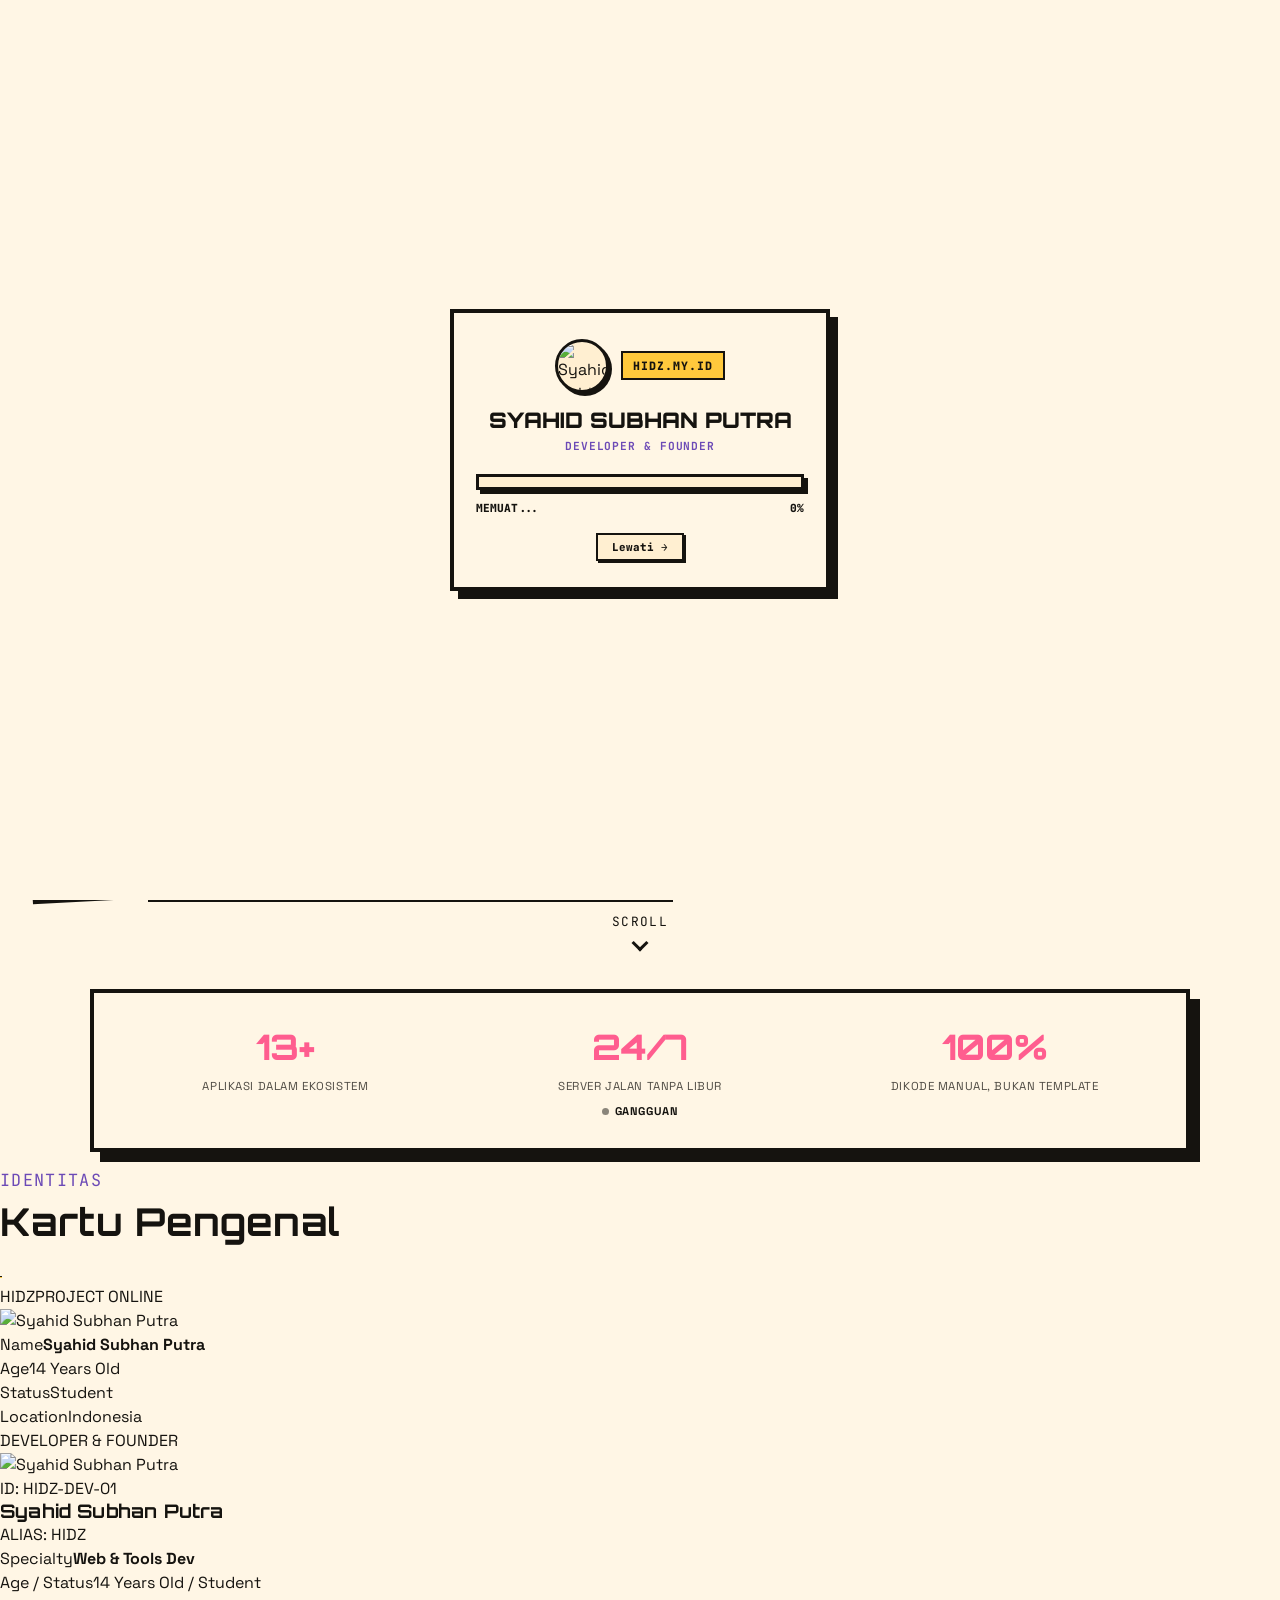
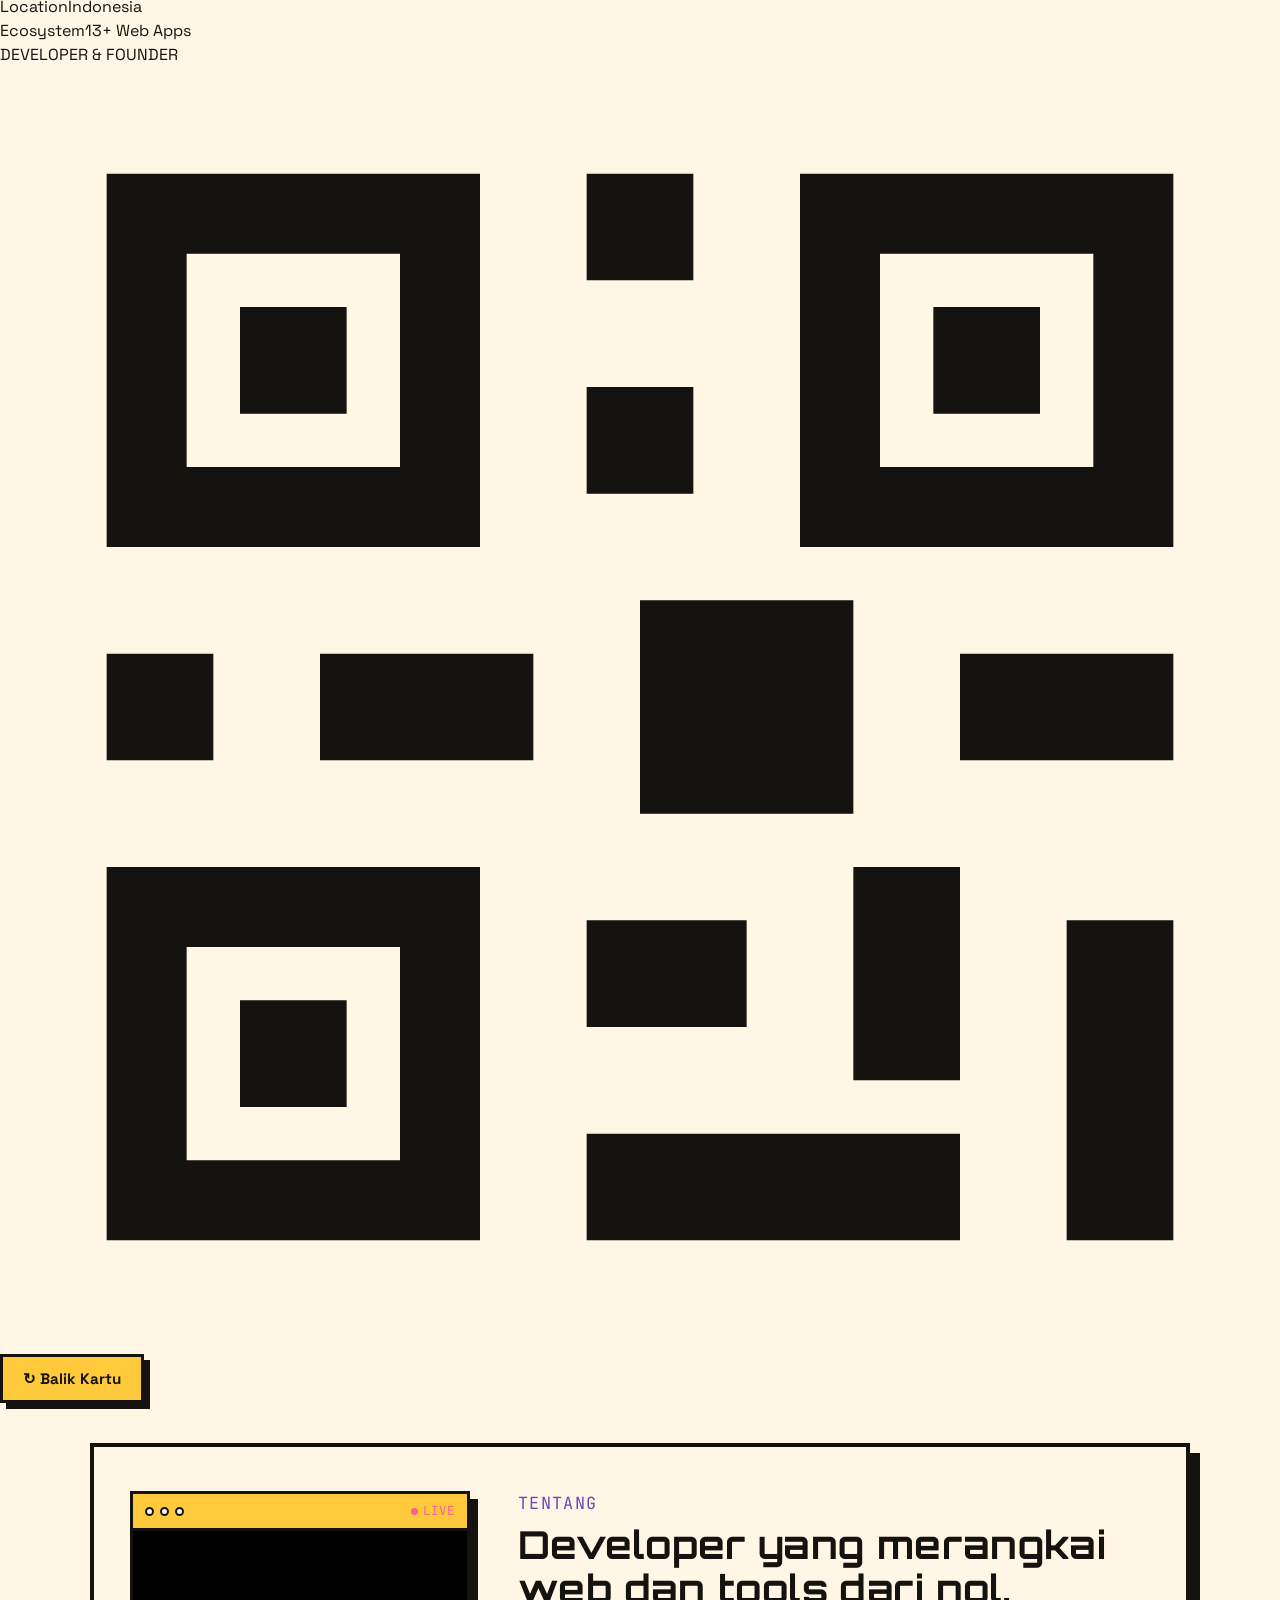
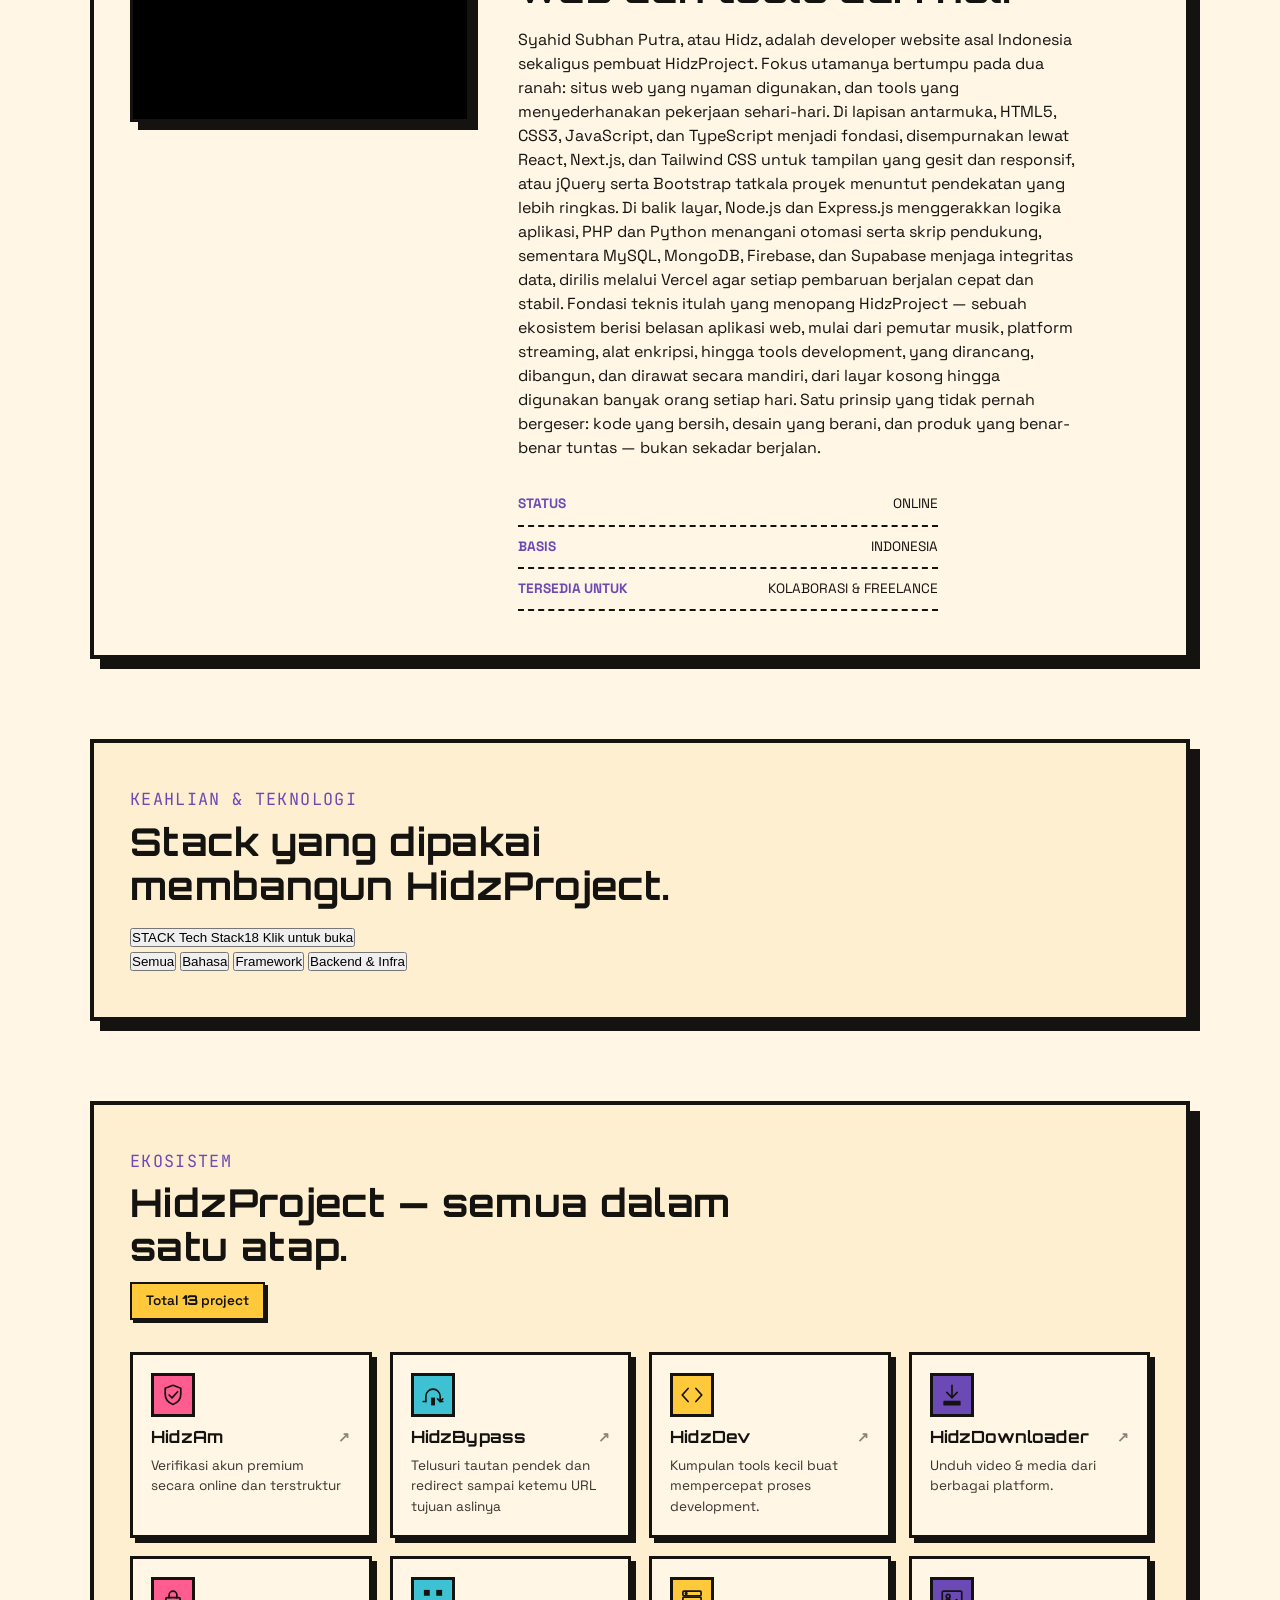
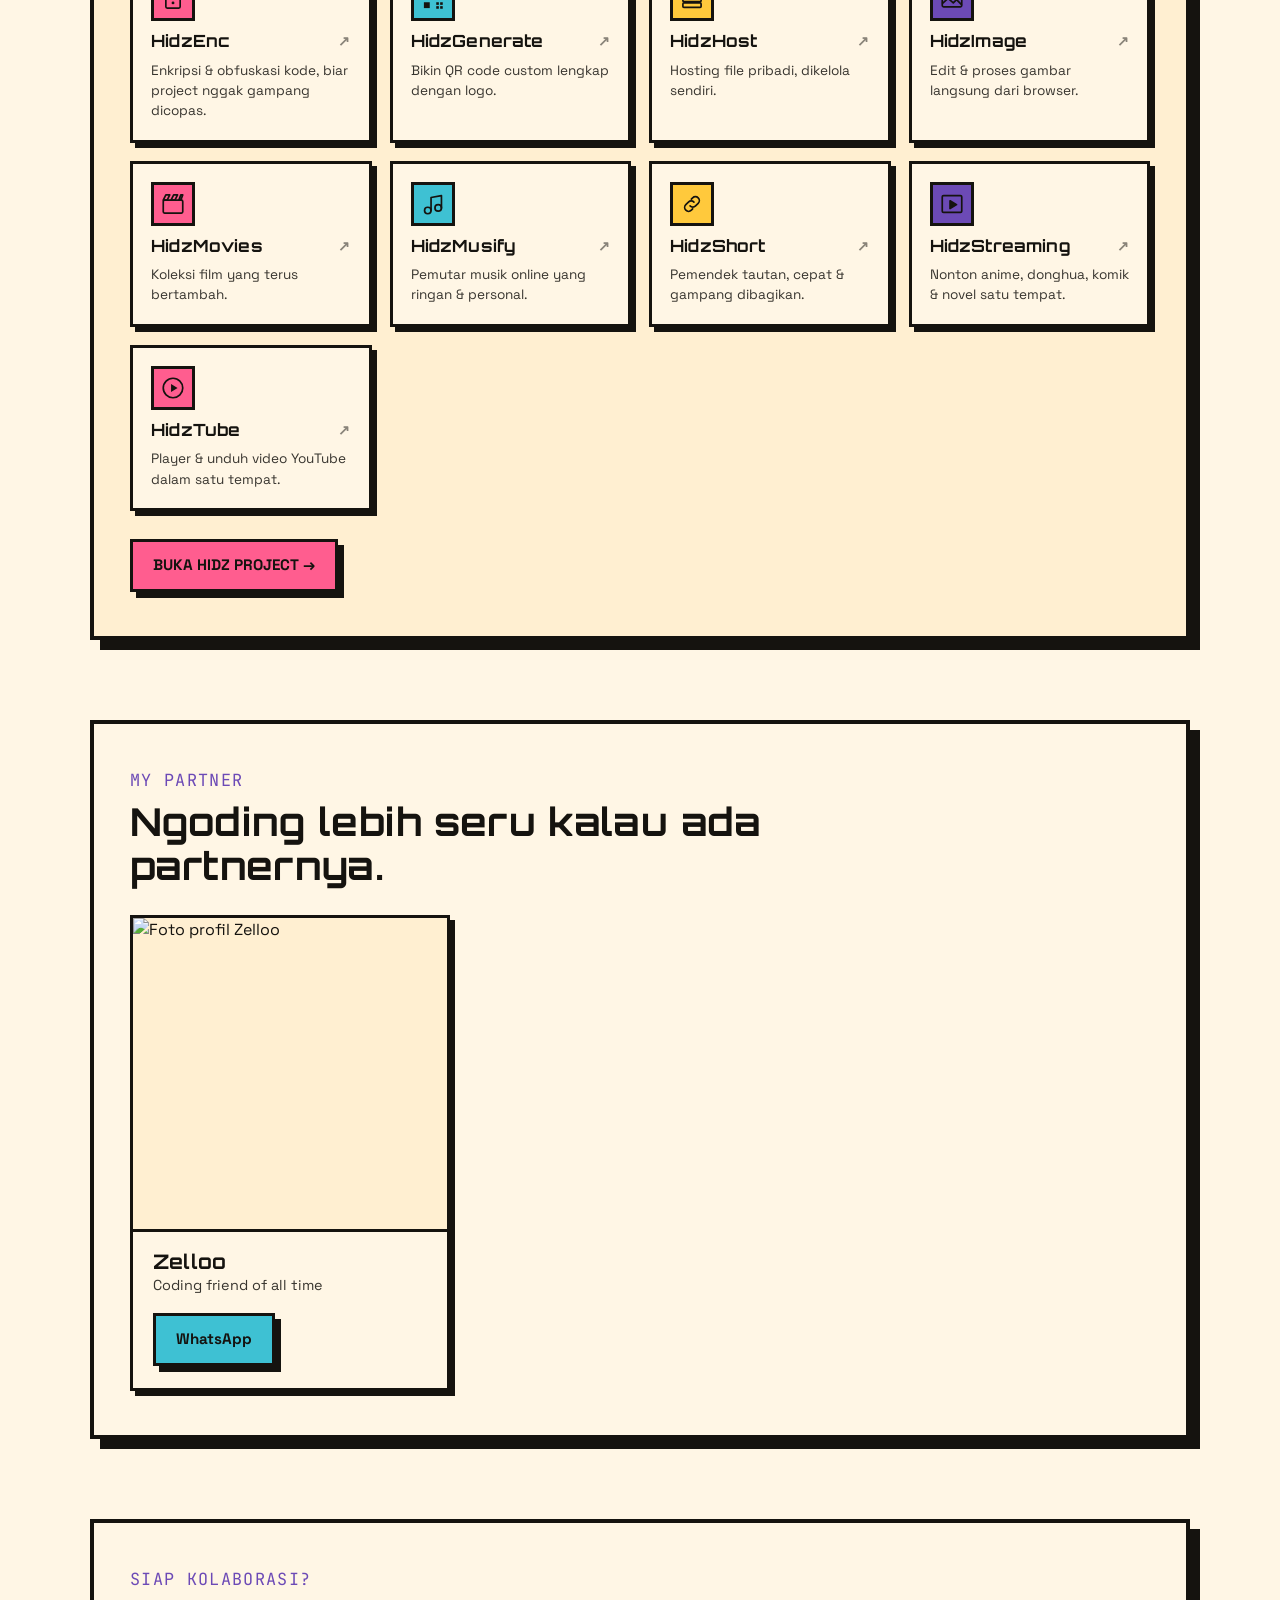
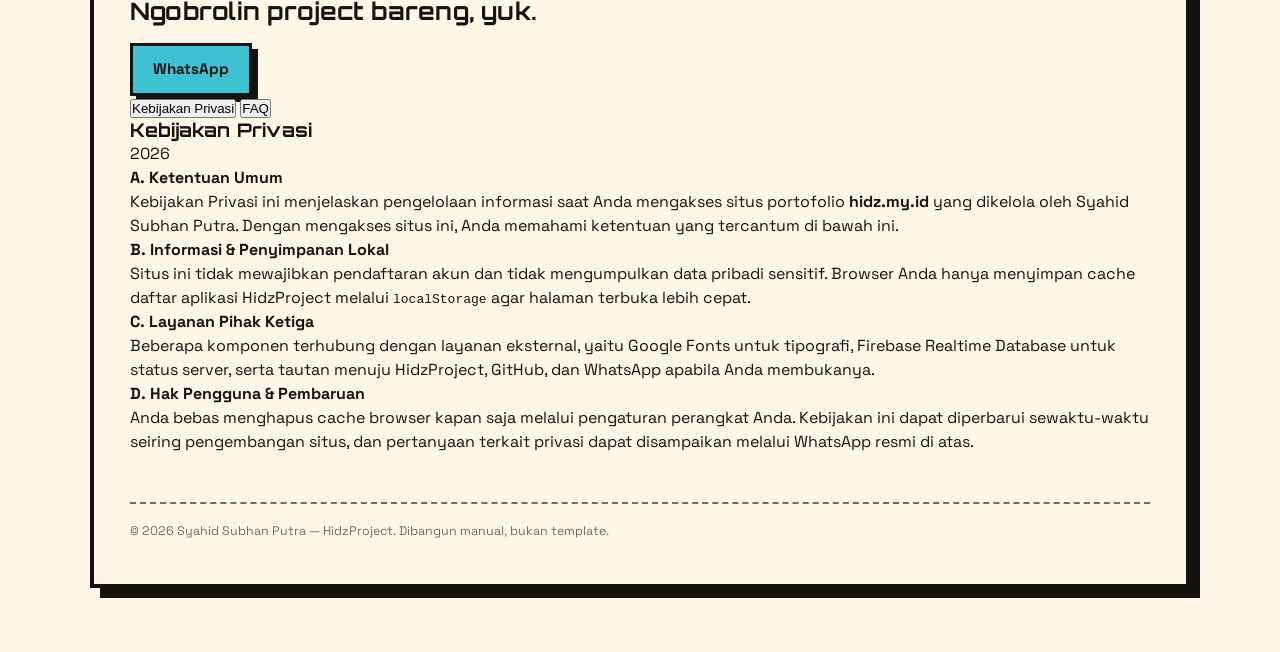
==== commit f1f3a075: "Bar intro gradasi mulus UI & pastikan teks MEMUAT PORTOFOLIO" ====
--- a/public/index.html
+++ b/public/index.html
@@ -569,7 +569,7 @@
   .partner-info .btn{ margin-top:16px; }
 </style>
 <meta name="referrer" content="strict-origin-when-cross-origin">
-<link rel="stylesheet" href="/bio-addons.css?v=22">
+<link rel="stylesheet" href="/bio-addons.css?v=25">
 </head>
 <body>
 <style>
@@ -587,7 +587,7 @@
 #hidzIntro .it{font-family:'Orbitron',sans-serif;font-size:clamp(1.06rem,4.3vw,1.34rem);font-weight:900;color:#15130F;line-height:1.2}
 #hidzIntro .is{font-family:'JetBrains Mono',monospace;font-size:.7rem;font-weight:700;color:#6C4AB6;margin-top:5px;letter-spacing:.08em}
 #hidzIntro .itr{margin-top:20px;height:16px;background:#FFEFD1;border:3px solid #15130F;box-shadow:4px 4px 0 #15130F;overflow:hidden}
-#hidzIntro .ifl{height:100%;width:0%;background:#FFC93C;}
+#hidzIntro .ifl{height:100%;width:0%;background:linear-gradient(90deg,#FFC93C 0%,#FF5D8F 55%,#3EC1D3 100%)}
 #hidzIntro .im{margin-top:10px;display:flex;align-items:center;justify-content:space-between;font-family:'JetBrains Mono',monospace;font-size:.7rem;font-weight:800}
 #hidzIntro .isk{margin-top:16px;border:2px solid #15130F;padding:5px 14px;font-family:'JetBrains Mono',monospace;font-size:.68rem;font-weight:800;cursor:pointer;background:#FFEFD1;box-shadow:2px 2px 0 #15130F;color:#15130F}
 </style>
@@ -1734,6 +1734,6 @@
 })();
 </script>
 
-<script src="/bio-addons.js?v=22"></script>
+<script src="/bio-addons.js?v=25"></script>
 </body>
 </html>
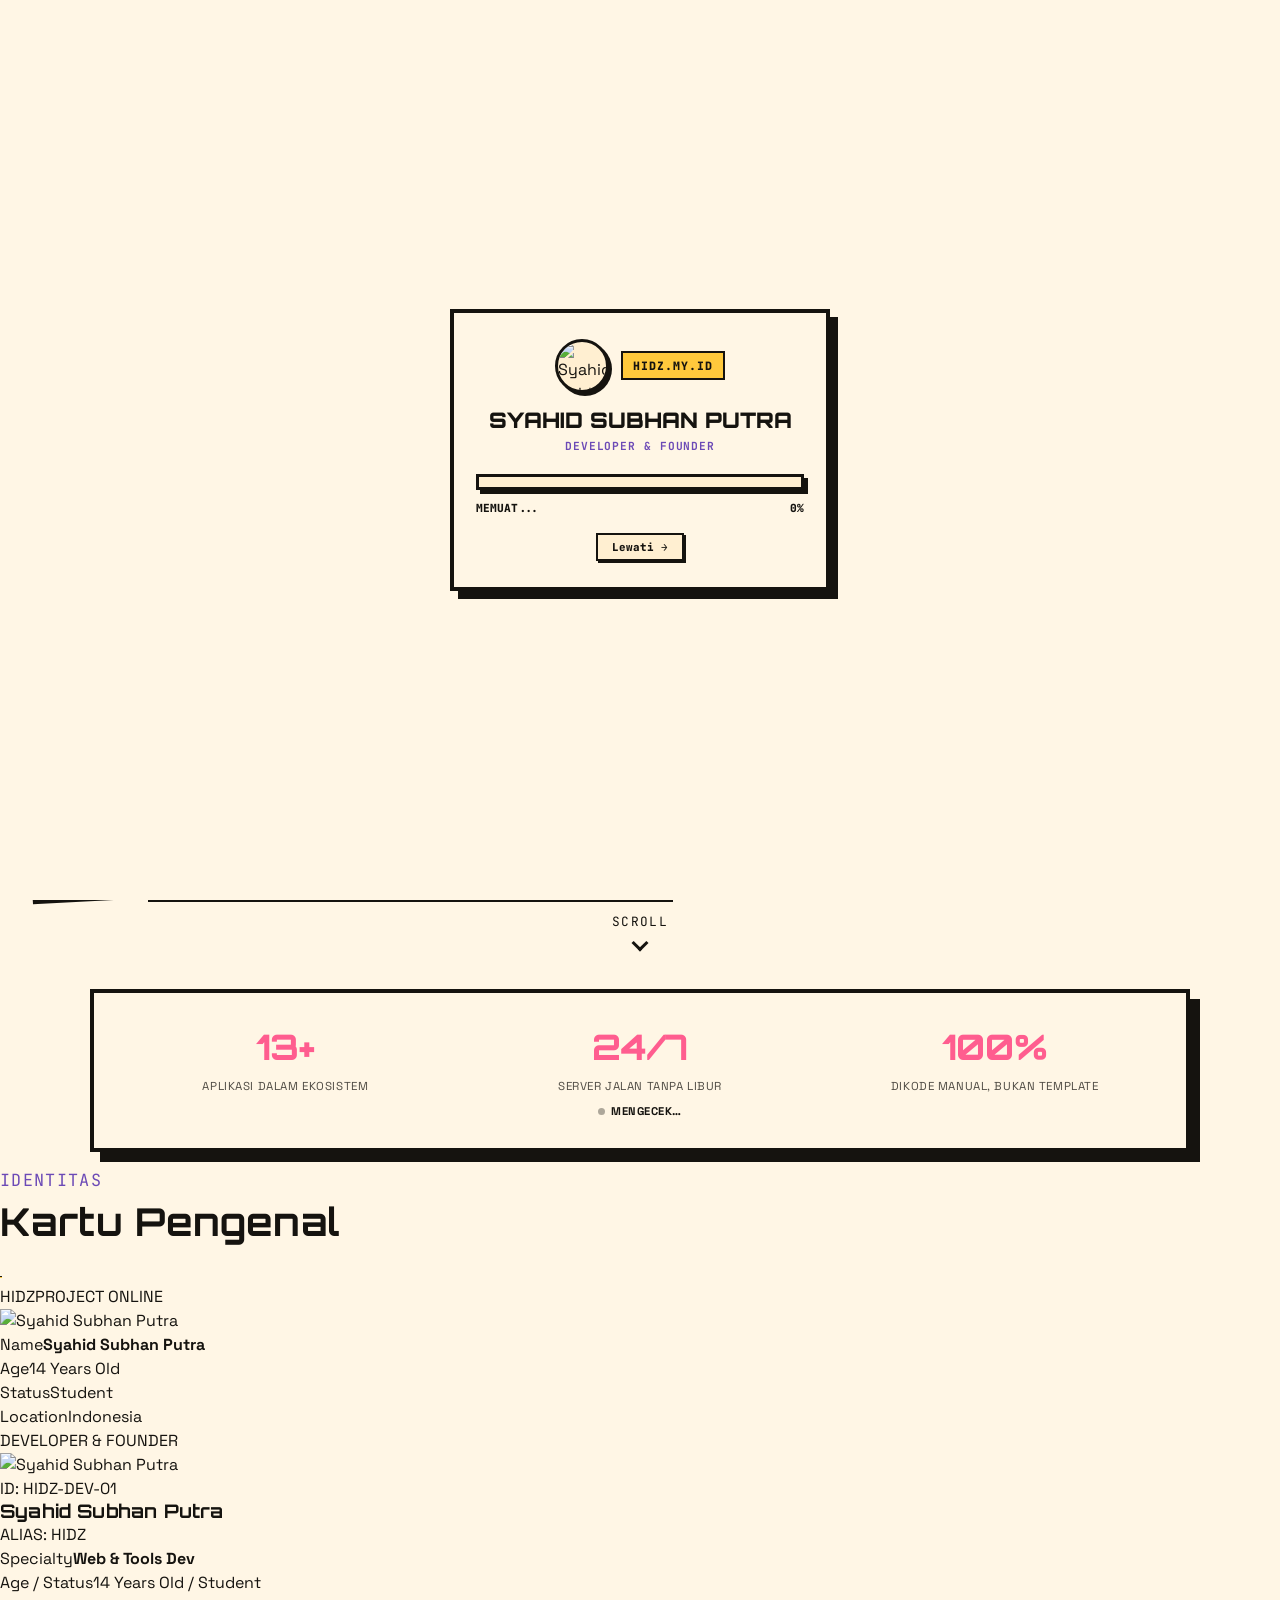
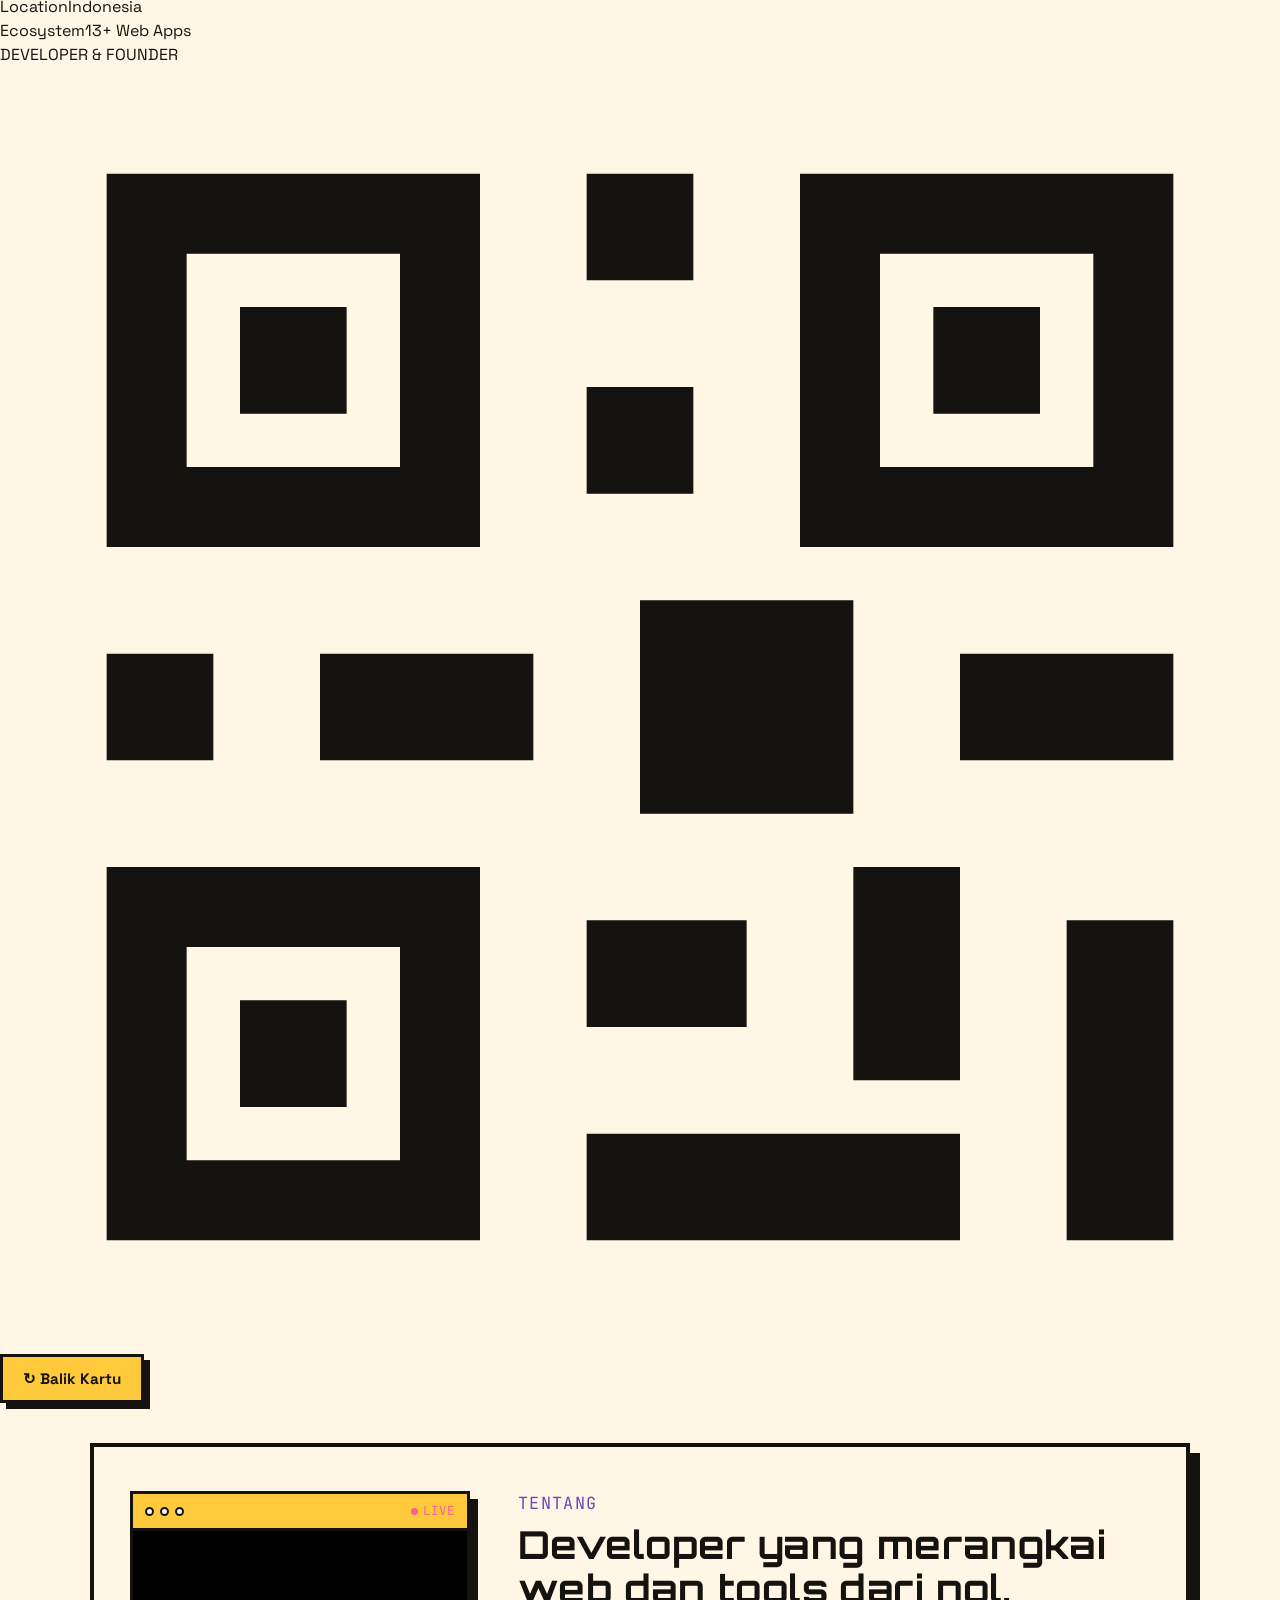
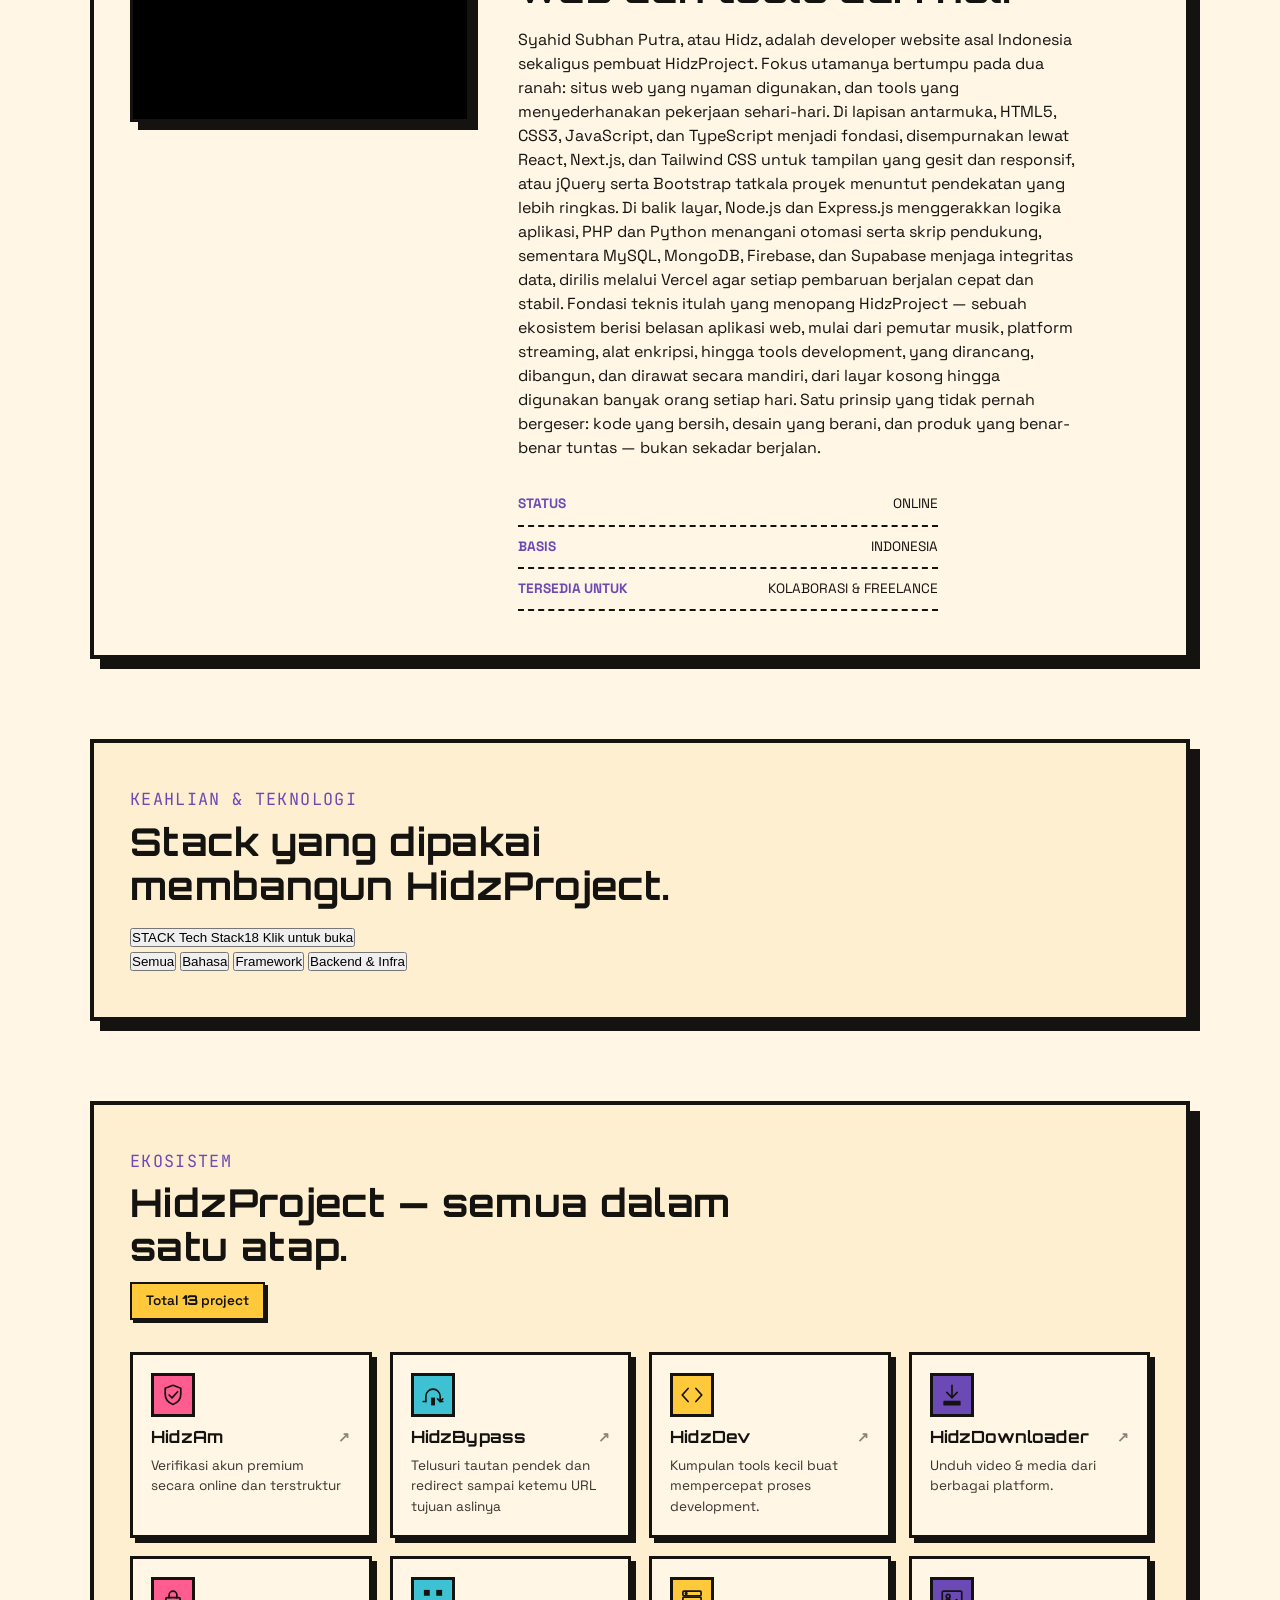
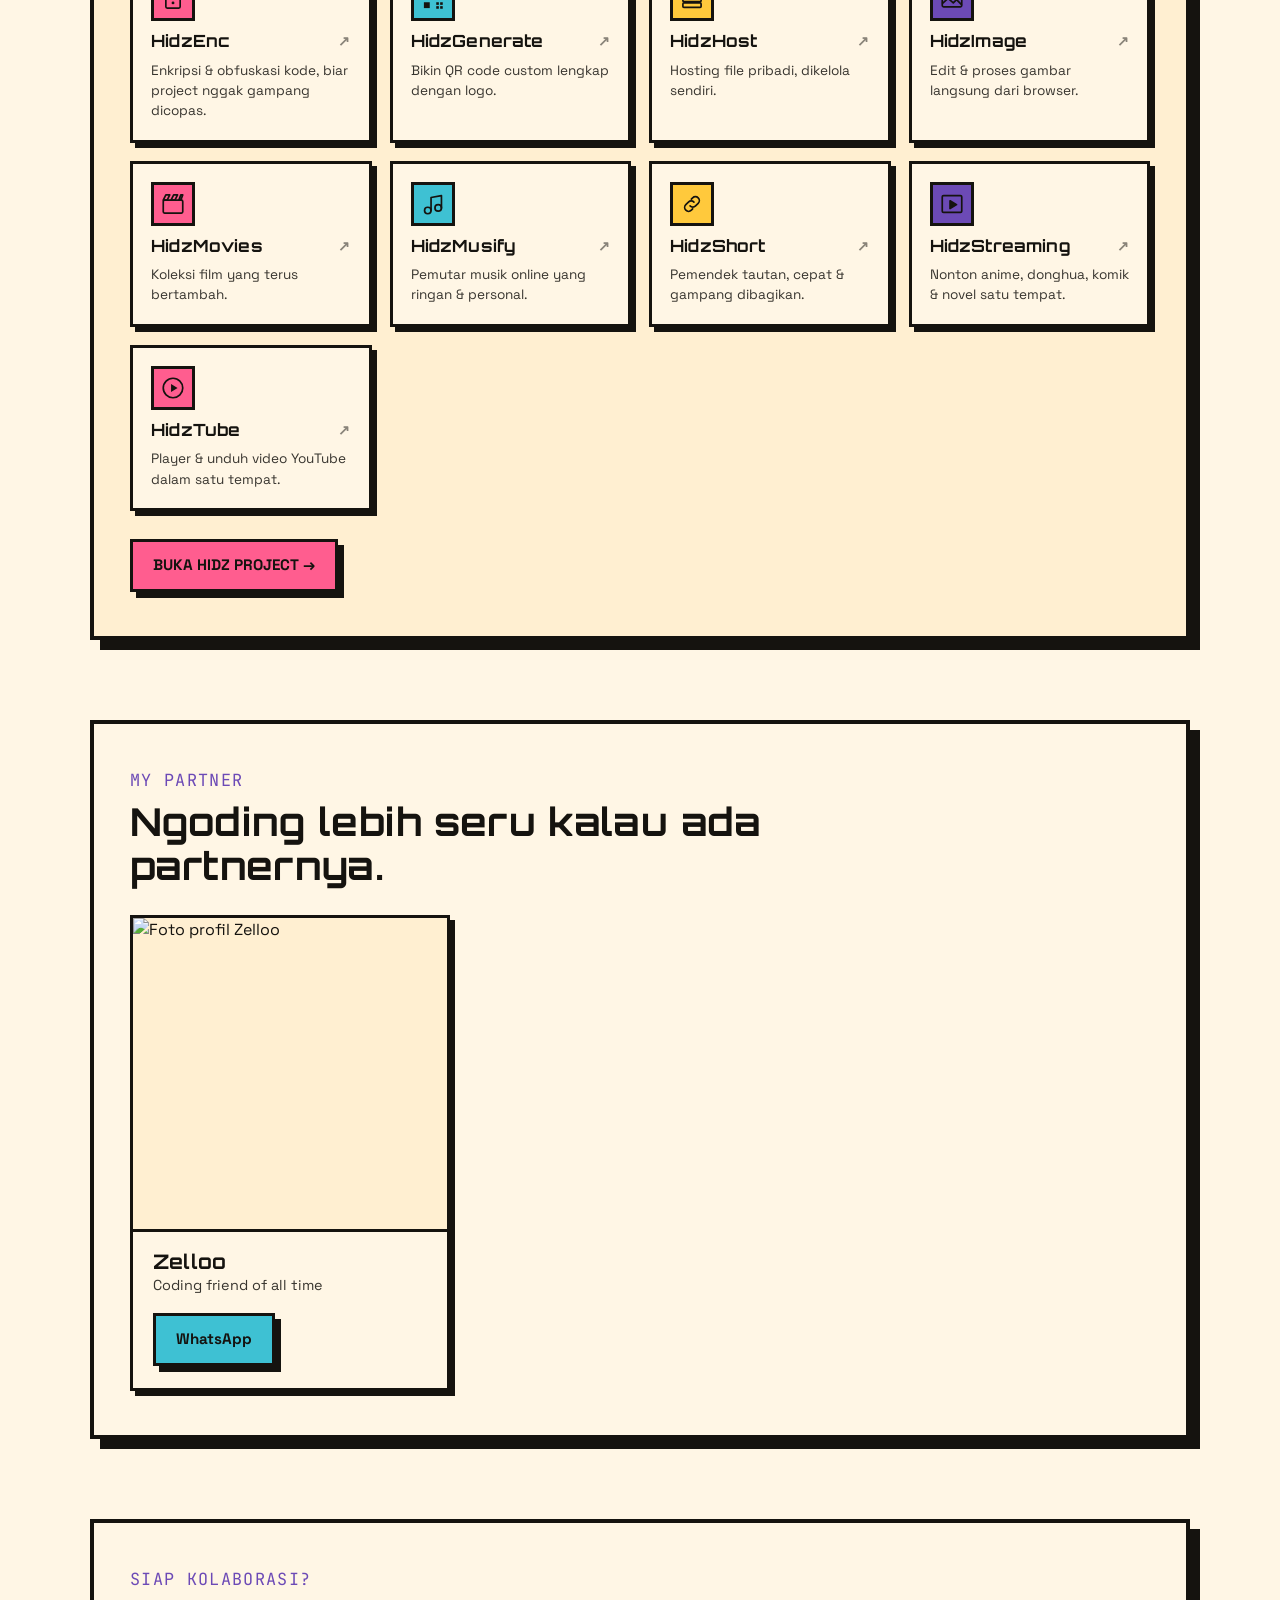
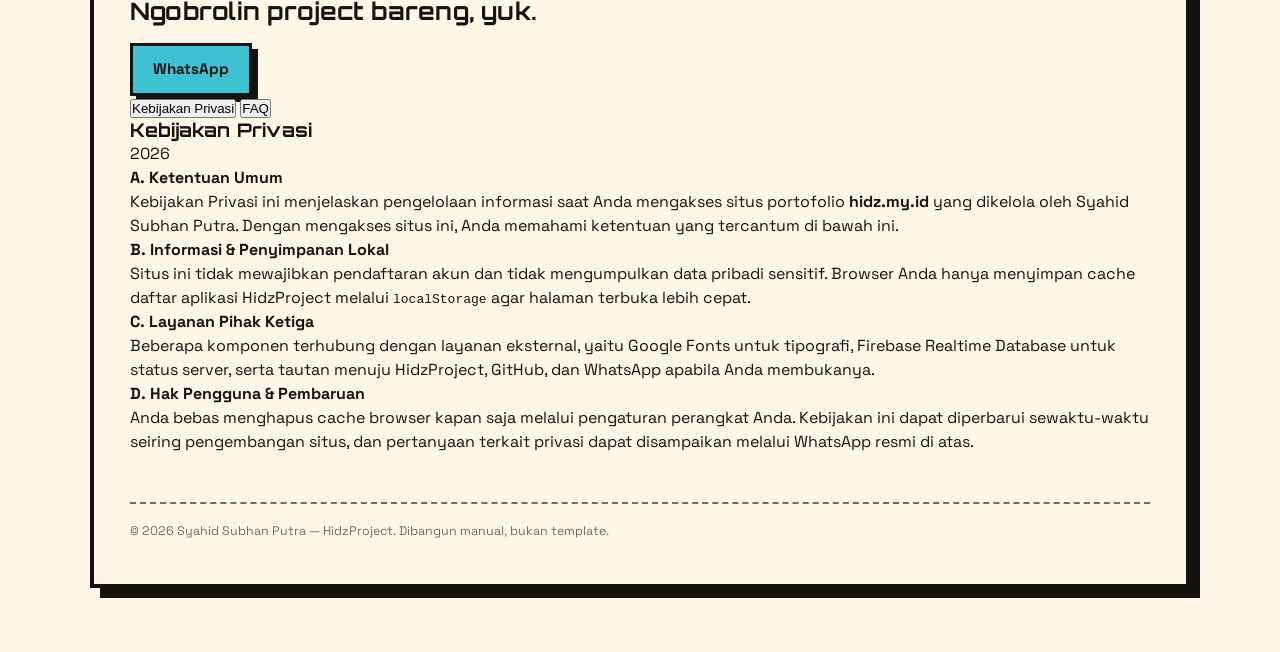
==== commit c2b7dbb8: "Optimasi performa kartu 3D 60-120fps anti lag" ====
--- a/public/index.html
+++ b/public/index.html
@@ -569,7 +569,7 @@
   .partner-info .btn{ margin-top:16px; }
 </style>
 <meta name="referrer" content="strict-origin-when-cross-origin">
-<link rel="stylesheet" href="/bio-addons.css?v=25">
+<link rel="stylesheet" href="/bio-addons.css?v=26">
 </head>
 <body>
 <style>
@@ -1734,6 +1734,6 @@
 })();
 </script>
 
-<script src="/bio-addons.js?v=25"></script>
+<script src="/bio-addons.js?v=26"></script>
 </body>
 </html>
